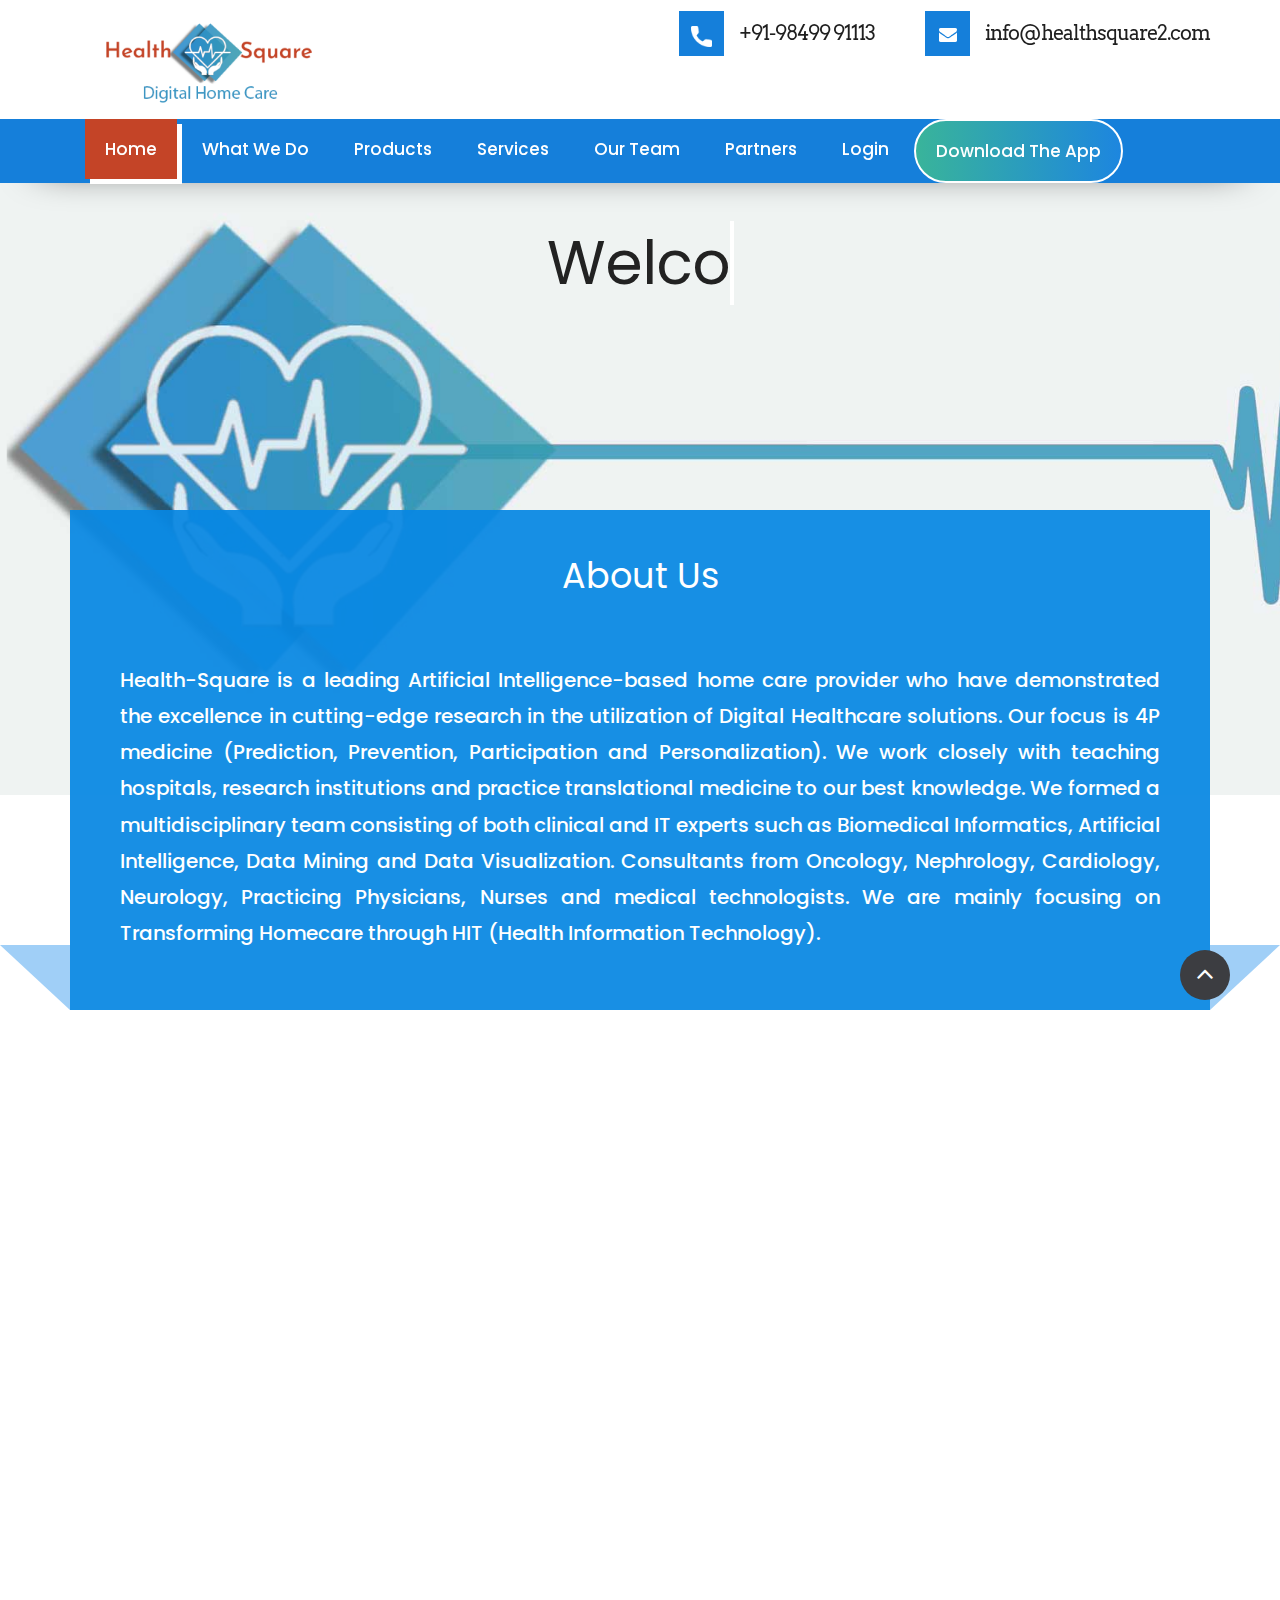
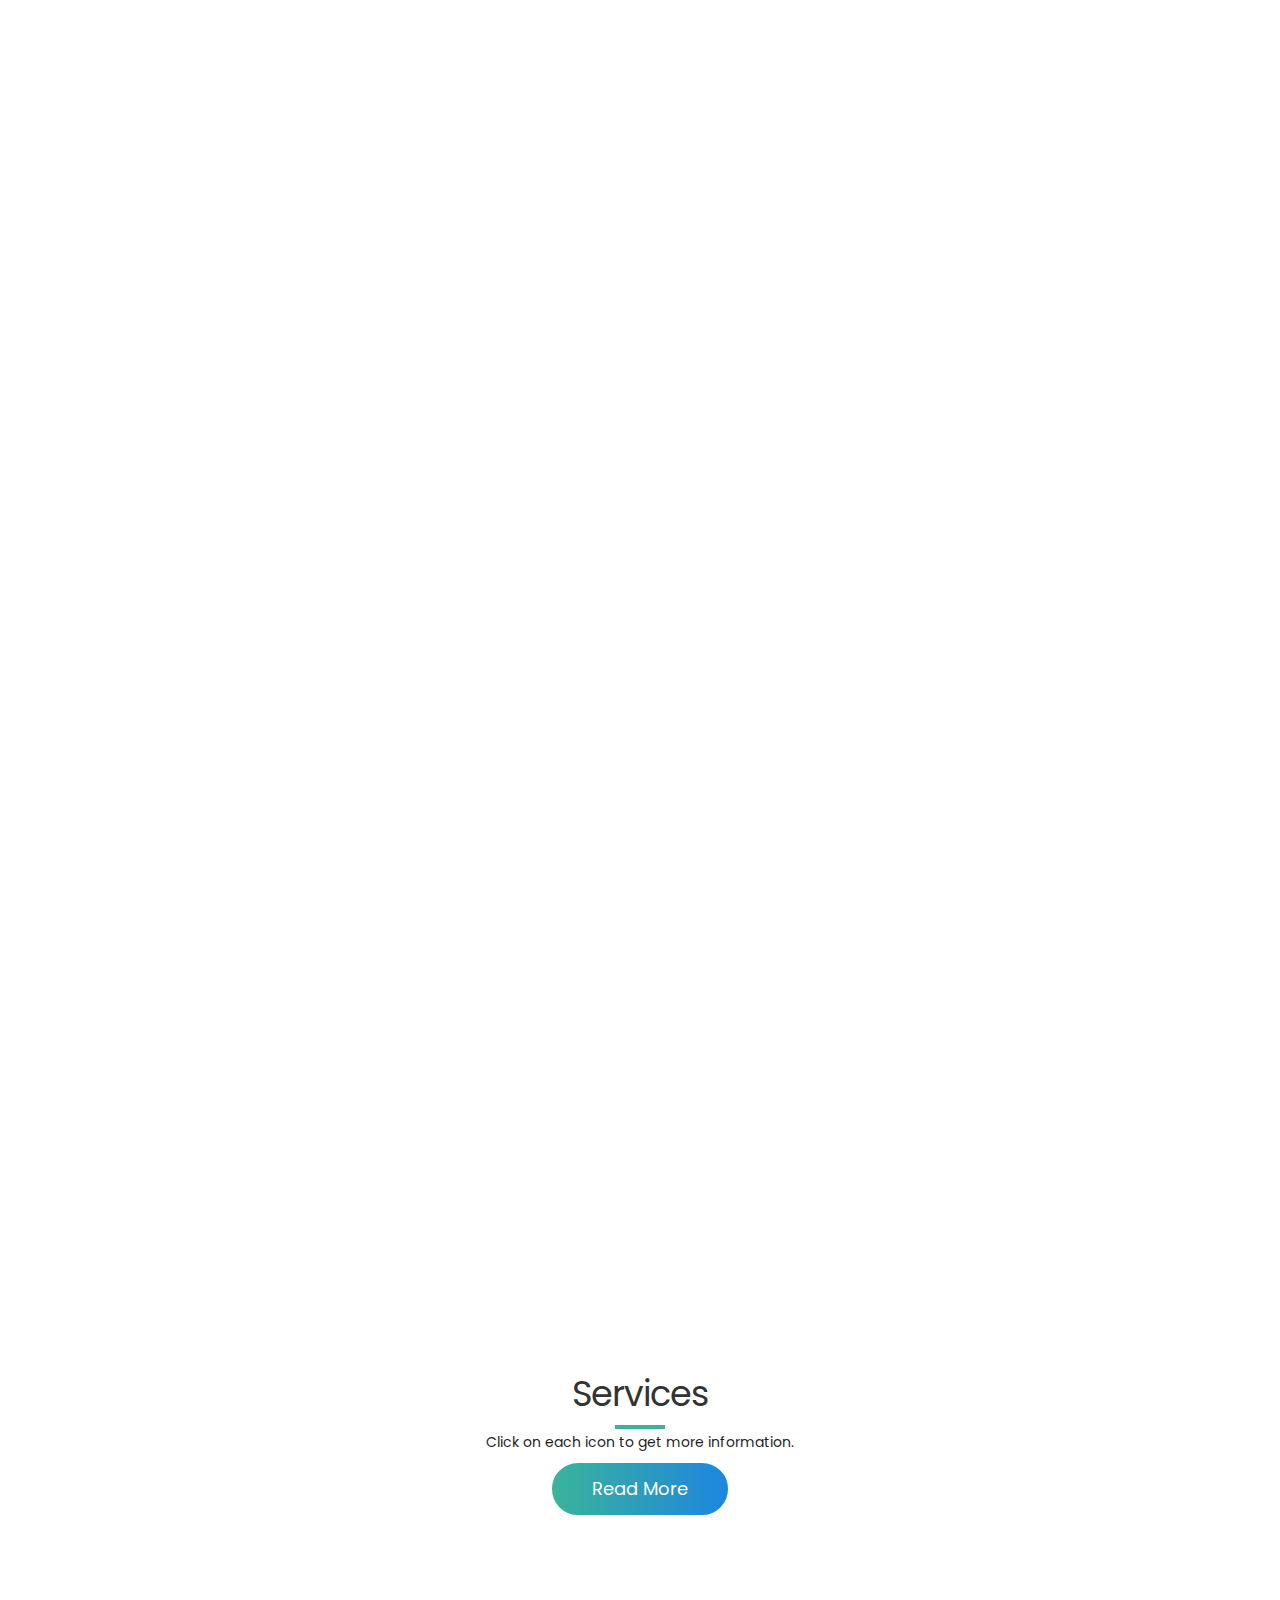
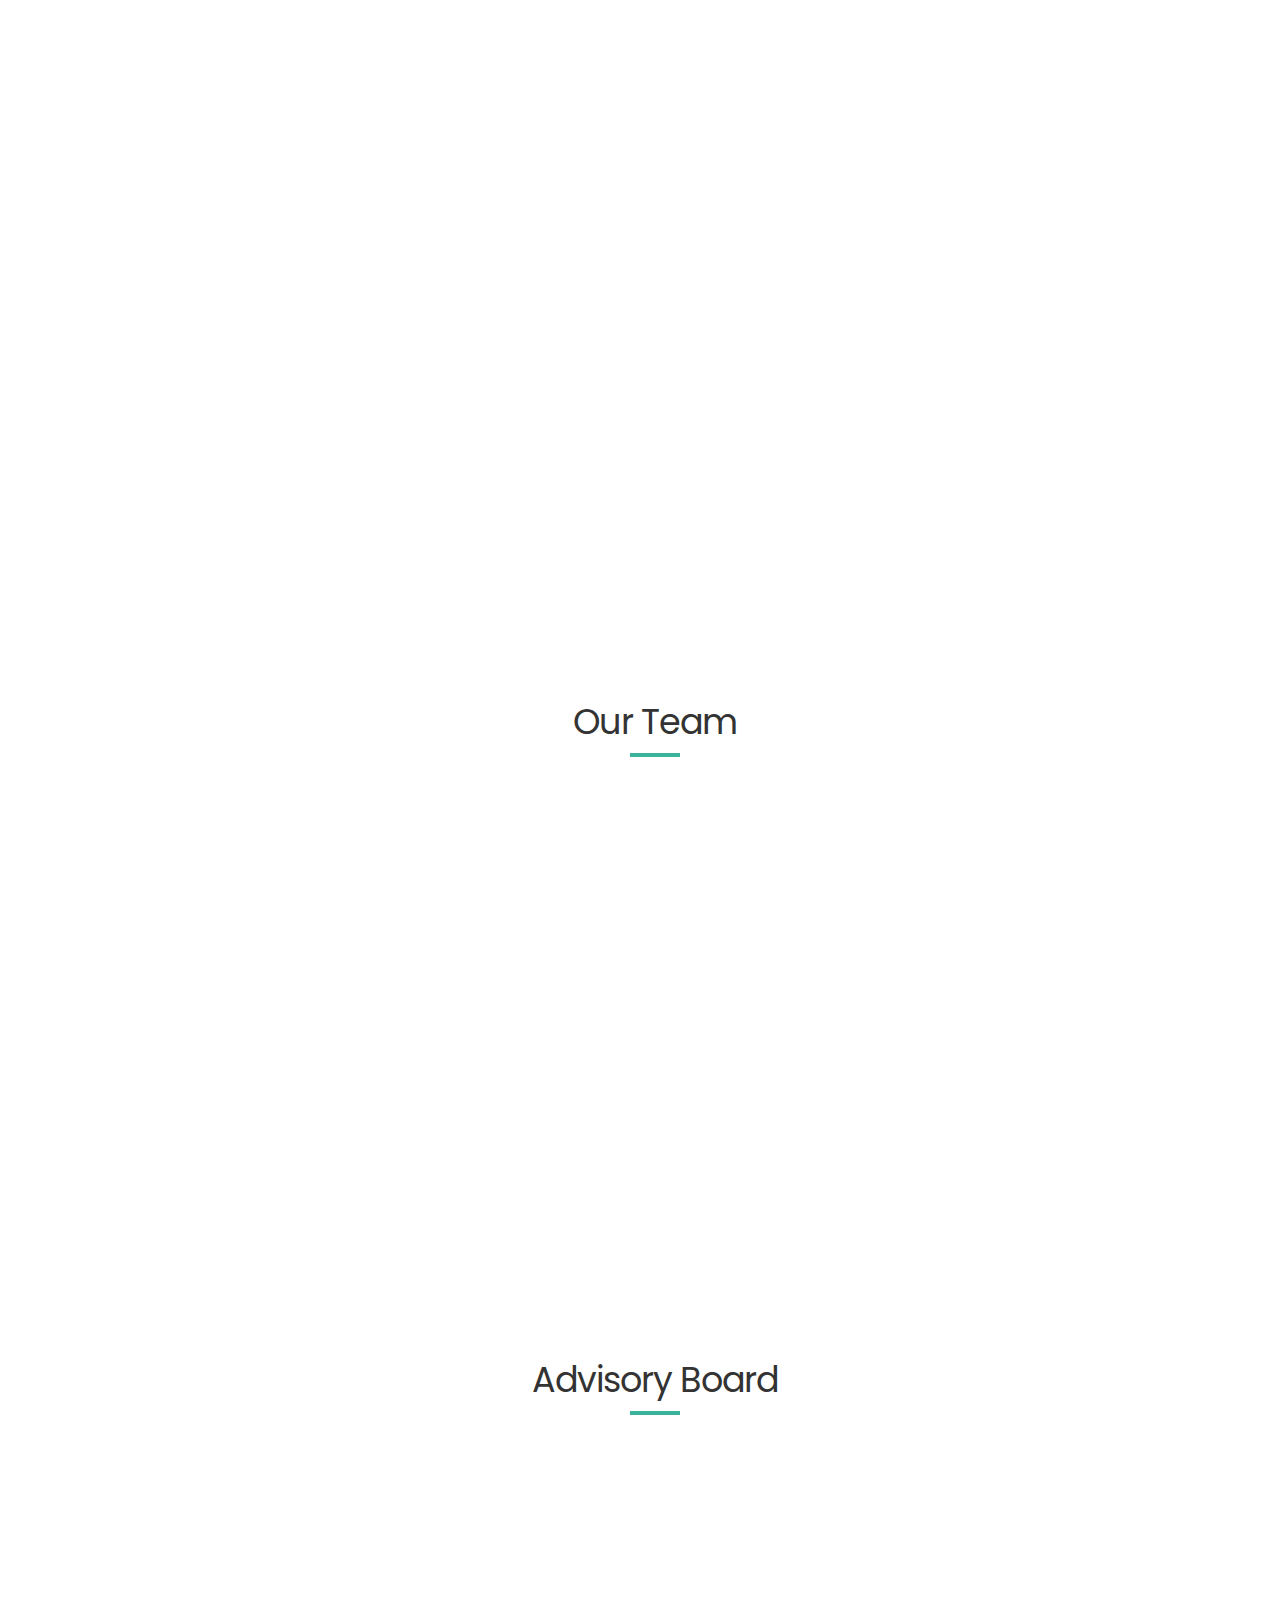
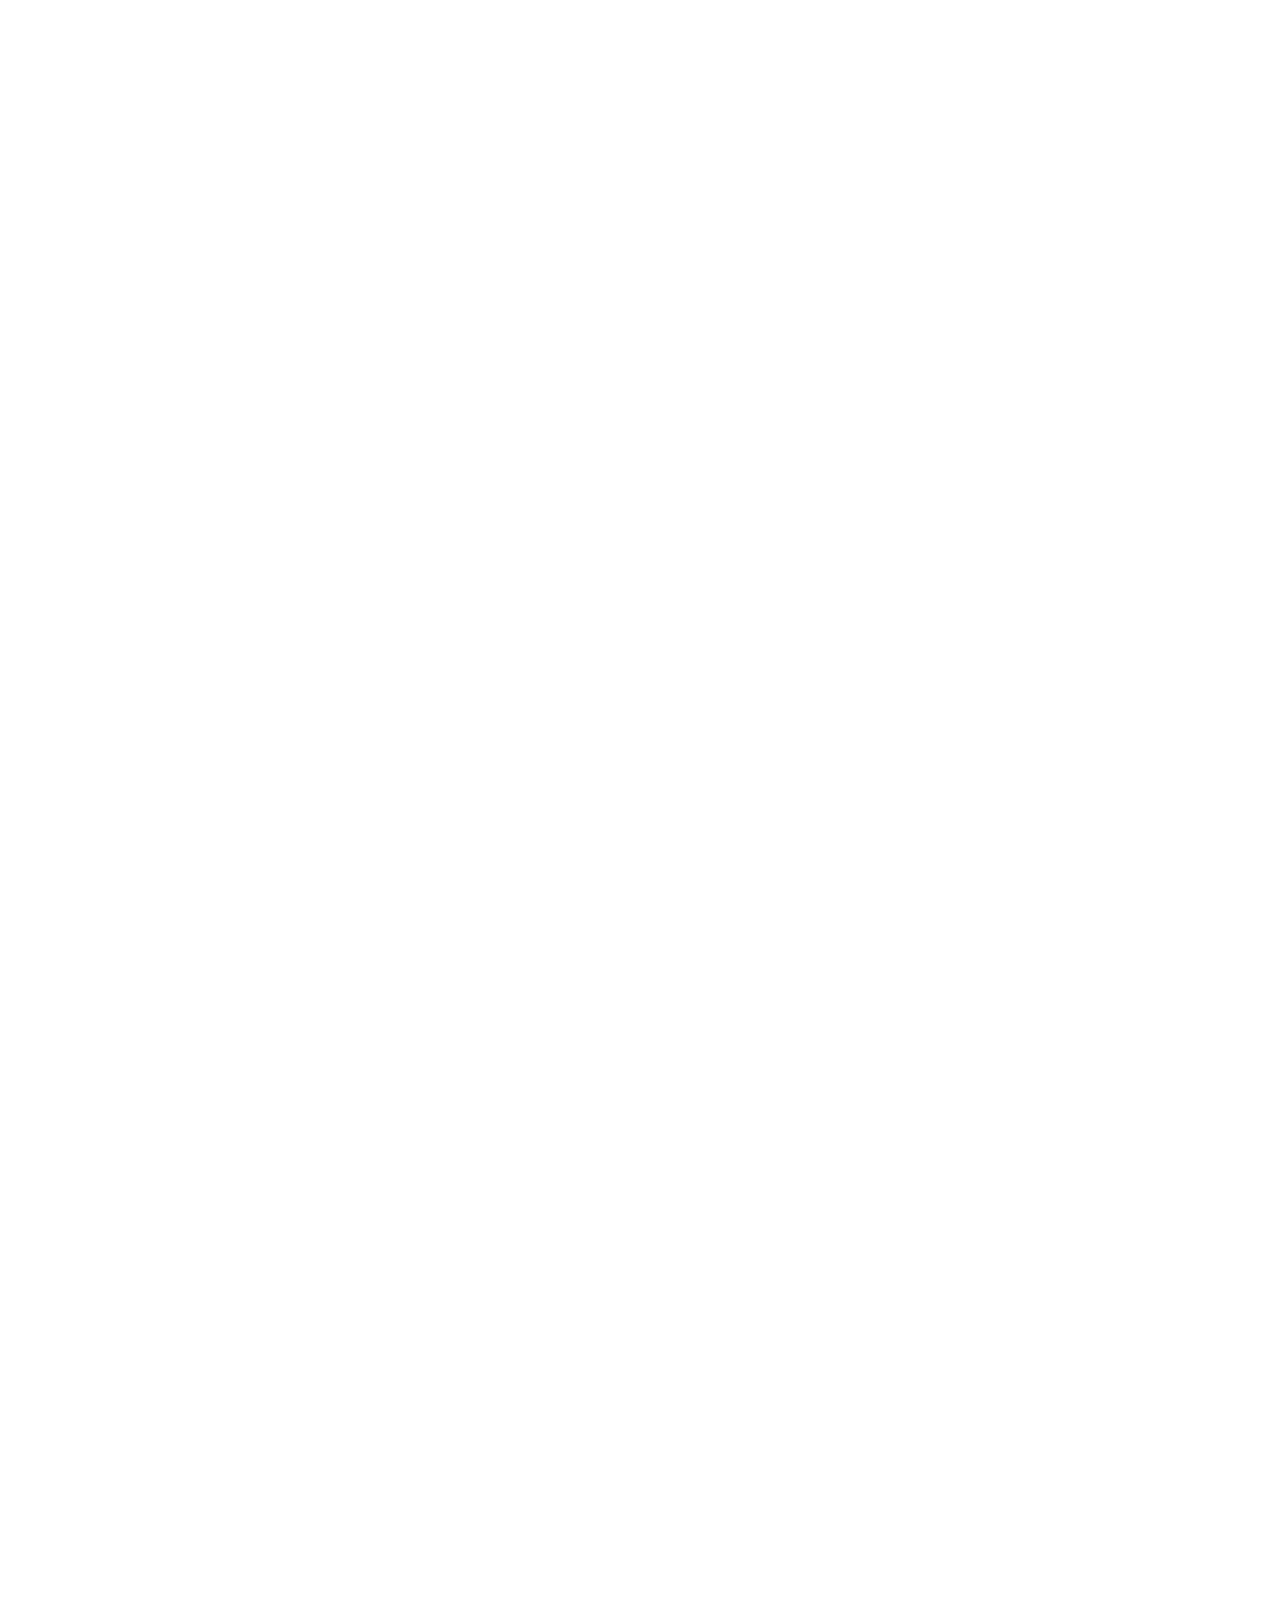
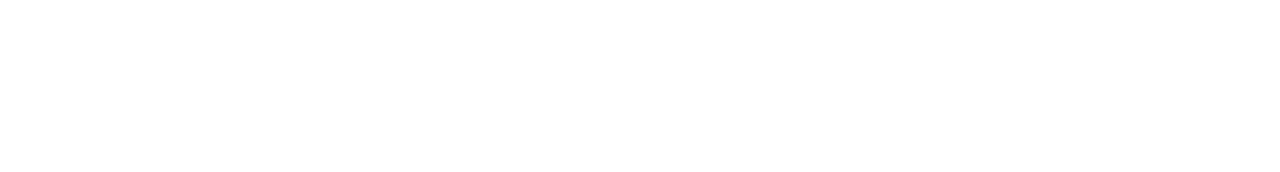
==== index.html @ 2ed3804b "Advisory Board added" ====
<!DOCTYPE html>
<html lang="en">
<!-- Basic -->
<meta charset="utf-8">
<meta http-equiv="X-UA-Compatible" content="IE=edge">
<!-- Mobile Metas -->
<meta name="viewport" content="width=device-width, initial-scale=1">
<meta name="viewport" content="initial-scale=1, maximum-scale=1">
<!-- Site Metas -->
<title>Health-Square</title>
<meta name="keywords" content="">
<meta name="description" content="">
<meta name="author" content="">
<!-- Site Icons -->
<link rel="shortcut icon" href="images/fevicon.ico.png" type="image/x-icon" />
<link rel="apple-touch-icon" href="images/apple-touch-icon.png">
<!-- Bootstrap CSS -->
<link rel="stylesheet" href="css/bootstrap.min.css">
<!-- Site CSS -->
<link rel="stylesheet" href="style.css">
<!-- Colors CSS -->
<link rel="stylesheet" href="css/colors.css">
<!-- ALL VERSION CSS -->
<link rel="stylesheet" href="css/versions.css">
<!-- Responsive CSS -->
<link rel="stylesheet" href="css/responsive.css">
<!-- Custom CSS -->
<link rel="stylesheet" href="css/custom.css">
<!-- Modernizer for Portfolio -->
<script src="https://ajax.googleapis.com/ajax/libs/jquery/3.5.1/jquery.min.js"></script>
<script src="js/modernizer.js"></script>
<!-- [if lt IE 9] -->
<style>
    .service-widget h2 {
        cursor: pointer;
    }

    .modal-body h4 {
        text-align: left;
        font-size: 20px;
        font-weight: 600;
    }

    .modal-body p {
        text-align: justify;
        font-size: 13px;
        color: #000;
        font-weight: 400
    }

</style>
</head>

<body class="clinic_version">
    <!-- LOADER -->

    <div id="preloader">
        <img class="preloader" src="images/loaders/heart-loading2.gif" alt="">
    </div>
    <!-- END LOADER -->
    <header>
        <div class="header-top wow fadeIn">
            <div class="container">
                <!-- <a class="navbar-brand-2" href="index.html"><img src="images/logo.png" alt="image"></a>-->
                <a class="navbar-brand" href="index.html"><img src="images/logo.png" alt="image"></a>
                <div class="right-header">
                    <div class="header-info">
                        <div class="info-inner">
                            <span class="icontop"><img src="images/phone-icon.png" alt="#"></span>
                            <span class="iconcont"><a href="tel:800 123 456">+91-98499 91113</a></span>
                        </div>
                        <div class="info-inner">
                            <span class="icontop"><i class="fa fa-envelope" aria-hidden="true"></i></span>
                            <span class="iconcont"><a data-scroll href="mailto:info@yoursite.com">info@healthsquare2.com</a></span>
                        </div>
                    </div>
                </div>
            </div>
        </div>
        <div class="header-bottom wow fadeIn">
            <div class="container">
                <nav class="main-menu">
                    <div class="navbar-header">
                        <button type="button" class="navbar-toggle collapsed" data-toggle="collapse" data-target="#navbar" aria-expanded="false" aria-controls="navbar"><i class="fa fa-bars" aria-hidden="true"></i></button>
                    </div>

                    <div id="navbar" class="navbar-collapse collapse">
                        <ul class="nav navbar-nav">
                            <li><a class="active" href="index.html">Home</a></li>
                            <!--<li><a data-scroll href="#about">Who We Are</a></li>-->
                            <li><a data-scroll href="#about">What We Do</a></li>
                            <li><a data-scroll href="#testimonials">Products</a></li>
                            <li><a data-scroll href="#service">Services</a></li>
                            <li><a data-scroll href="#doctors">Our Team</a></li>
                            <li><a data-scroll href="#getintouch">Partners</a></li>
                            <li><a data-scroll href="login.html">Login</a></li>
                            <li><a href="https://play.google.com/store/apps/details?id=com.cloud_care.health_square" data-scroll class="btn btn-light btn-radius btn-brd grd1 effect-1">Download The App</a></li>
                        </ul>
                    </div>
                </nav>
            </div>
        </div>
    </header>
    <div id="home" class="parallax first-section wow fadeIn" data-stellar-background-ratio="0.4" style="background-image:url('images/slider.jpg');">
        <div class="container">
            <div class="row">
                <div class="col-md-12 col-sm-12">
                    <div class="text-contant">
                        <h2>
                            <!--<span class="center"><span class="icon"><img src="images/icon-logo.png" alt="#" /></span></span>-->
                            <a class="typewrite" data-period="2000" data-type='[ "Welcome to Health-Square!", "The Maestros of Digital Home Care Solutions!", "Our Motto: Live Life, Not Just Survive!","Add Quality to Your Life!" ]'>
                                <span class="wrap"></span>
                            </a>
                        </h2>
                    </div>
                </div>
            </div>
            <!-- end row -->
        </div>
        <!-- end container -->
    </div>
    <!-- end section -->
    <div id="time-table" class="time-table-section">

        <div class="container">
            <div class="col-lg-4 col-md-4 col-sm-8 col-xs-12">
                <div class="row">
                    <div class="service-time middle" style="background:#0787e2ee;">
                        <!--<span class="info-icon"><i class="fa fa-clock-o" aria-hidden="true"></i></span> -->
                        <div class="heading">
                            <h3>About Us</h3>
                        </div>
                        <p style="font-size:20px; text-align:justify;">
                            Health-Square is a leading Artificial Intelligence-based home care provider who have demonstrated the excellence in cutting-edge research in the utilization of Digital Healthcare solutions. Our focus is 4P medicine (Prediction, Prevention, Participation and Personalization). We work closely with teaching hospitals, research institutions and practice translational medicine to our best knowledge. We formed a multidisciplinary team consisting of both clinical and IT experts such as Biomedical Informatics, Artificial Intelligence, Data Mining and Data Visualization. Consultants from Oncology, Nephrology, Cardiology, Neurology, Practicing Physicians, Nurses and medical technologists. We are mainly focusing on Transforming Homecare through HIT (Health Information Technology).
                        </p>
                    </div>
                </div>
            </div>
            <!--
            <div class="col-lg-4 col-md-4 col-sm-12 col-xs-12">
               <div class="row">
                  <div class="service-time three" style="background:#0060b1;">
                     <span class="info-icon"><i class="fa fa-hospital-o" aria-hidden="true"></i></span>
                     <h3>Clinic Timetable</h3>
                     <p style="text-align:justify;">Dignissimos ducimus qui blanditii sentium volta tum deleniti atque cori as quos dolores et quas mole.</p>
                  </div>
               </div>
            </div>
         </div>
      </div>
      -->
            <div id="about" class="section wow fadeIn">
                <div class="container">
                    <div class="heading">
                        <!--<span class="icon-logo"><img src="images/icon-logo.png" alt="#"></span>-->
                        <h2>What We Do</h2>
                    </div>
                    <!-- end title -->
                    <div class="row">
                        <div class="col-md-6   ">
                            <div class="message-box">
                                <!--<h4>What We Do</h4>-->
                                <p class="lead" style="text-justify: inter-word;">
                                    Our Objective: We aim to provide digital Healthcare solutions for long term care management and patient engagement, during and after treatment of chronic diseases.
                                </p>
                                <p style="text-align:justify; color: rgb(47, 47, 47);"> We as an organization, Health-Square focuses on empowering patients through digital transformation. We help patients to develop self-awareness, self-care and promote the understanding that patients can be equal partners in their healthcare decisions. In a way, patient empowerment is at the heart of health services so that they are able to derive the maximum benefits from healthcare providers. We mainly want to promote participatory health care.</p>
                                <!-- <a href="#price" data-scroll class="btn btn-light btn-radius btn-brd grd1 effect-1">Read More</a> -->
                            </div>
                            <!-- end messagebox -->
                        </div>
                        <!-- end col -->

                        <div class="col-md-6">
                            <div class="post-media wow fadeIn">
                                <img src="images/about_03.png" alt="" class="img-responsive">
                            </div>
                        </div>

                        <!-- end col -->
                    </div>
                    <!-- end row -->
                    <hr class="hr1">
                    <div class="heading">
                        <h5>Click on each picture to get more information.</h5>
                    </div>
                    <div class="row">
                        <div class="col-md-3 col-sm-6 col-xs-12" data-toggle="modal" data-target="#modalIOT">
                            <div class="service-widget">
                                <div class="post-media wow fadeIn">
                                    <img src="images/clinic_01.jpg" alt="" class="img-responsive">
                                </div>
                                <h2>Health IOT</h2>
                                <h2></h2>
                                <!-- <h3>The Internet of Things is a concept in which more devices (sensors/things) will be communicating across the Internet than human users. Explore technologies that collect both clinical and lifestyle data to track compliance with care plans, assess the role of wearable technology in improving outcomes for chronic and acute conditions for patients. -->
                                <!-- </h3> -->
                            </div>
                            <!-- end service -->
                        </div>
                        <div class="col-md-3 col-sm-6 col-xs-12" data-toggle="modal" data-target="#modalTelemed">
                            <div class="service-widget">
                                <div class="post-media wow fadeIn">
                                    <img src="images/clinic_02.jpg" alt="" class="img-responsive">
                                </div>
                                <h2>TeleMedicine & mHealth</h2>
                                <!-- <h3>The mHealth + Telehealth technologies brings together hospitals, policy makers, and innovators to discuss the future of connected health. It bridge the gap between rural health seekers with urban health providers.</h3> -->
                            </div>
                            <!-- end service -->
                        </div>
                        <div class="col-md-3 col-sm-6 col-xs-12" data-toggle="modal" data-target="#modalBigData">
                            <div class="service-widget">
                                <div class="post-media wow fadeIn">
                                    <img src="images/clinic_03.jpg" alt="" class="img-responsive">
                                </div>
                                <h2>Big Data Analysis</h2>
                                <h3></h3>
                            </div>
                            <!-- end service -->
                        </div>

                        <div class="col-md-3 col-sm-6 col-xs-12" data-toggle="modal" data-target="#modalDataVis">
                            <div class="service-widget">
                                <div class="post-media wow fadeIn">
                                    <img src="images/clinic_01.jpg" alt="" class="img-responsive">
                                </div>
                                <h2>Data Visualization</h2>
                                <h2></h2>
                                <!-- <h3>Data Visualization is the presentation of data in a pictorial or graphical format. Converting millions of data points into one graph or map for easy understanding. The potential healthcare benefits are immense, and data governance best practices can be used to help ensure a safer and quality care.</h3> -->
                            </div>
                        </div>

                    </div>
                    <!-- end row -->
                </div>
                <!-- end container -->
            </div>
            <div id="testimonials" class="section wb wow fadeIn">
                <div class="container">
                    <div class="heading">
                        <h2>Products</h2>
                        <h5>Click on each product to get more information.</h5>
                    </div>
                    <!-- end title -->
                    <!--<div class="row">-->
                    <div class="col-md-6 col-sm-20 wow fadeIn" data-wow-duration="1s" data-wow-delay="0.2s">
                        <div class="testimonial clearfix">
                            <div class="testi-meta" style="margin-left:25%; padding-bottom: 15px;" data-toggle="modal" data-target="#modalCloudCare">
                                <img src="images/testi_01.png" alt="" class="img-responsive alignleft">
                                <h4>Cloud Care<small>Mobile Application</small></h4>
                            </div>
                            <div class="desc">
                                <h3><i class="fa fa-quote-left"></i>A healthcare app which provides digital solutions for long term care and health enhancement,
                                    during and after treatment for cancer patients.</h3>
                            </div>
                            <!-- end testi-meta -->
                        </div>
                        <!-- end testimonial -->
                    </div>
                    <!-- end col -->

                    <div class="col-md-6 col-sm-12 wow fadeIn" data-wow-duration="1s" data-wow-delay="0.4s">
                        <div class="testimonial clearfix">
                            <div class="testi-meta" style="margin-left:25%; padding-bottom: 15px;" data-toggle="modal" data-target="#modalMedication">
                                <img src="images/testi_02.png" alt="" class="img-responsive alignleft">
                                <h4>Medication</h4> <small>-</small></h4>
                            </div>
                            <div class="desc">
                                <h3><i class="fa fa-quote-left"></i>Coming Soon..<br><br><br><br></h3>
                            </div>

                        </div>
                    </div>

                    <!--
            </div>
            -->

                    <hr class="invis">
                    <div class="row">
                        <div class="col-md-6 col-sm-12 wow fadeIn" data-wow-duration="1s" data-wow-delay="0.6s">
                            <div class="testimonial clearfix">
                                <div class="testi-meta" style="margin-left:25%; padding-bottom: 15px;" data-toggle="modal" data-target="#modalLaboratory">
                                    <img src="images/testi_03.png" alt="" class="img-responsive alignleft">
                                    <h4>Laboratory<small>-</small></h4>
                                </div>
                                <div class="desc">
                                    <h3><i class="fa fa-quote-left"></i>Coming Soon..<br><br><br><br></h3>
                                    <!-- <p class="lead">Lorem Ipsum is simply dummy text of the printing.</p> -->
                                </div>
                            </div>
                        </div>
                    </div>
                </div>
                <!-- end container -->
            </div>


            <div id="service" class="heading">
                <h2>Services</h2>
                <h5>Click on each icon to get more information.</h5>
                <div style="margin:auto;">
                    <a href="#price" data-scroll class="btn btn-light btn-radius btn-brd grd1 effect-1" style="margin:0 auto;" data-toggle="modal" data-target="#modalServiceText">Read More</a>
                </div>
            </div>

            <div class="services wow fadeIn">

                <div class="container">
                    <div class="row">
                        <div class="col-lg-12 col-md-12 col-sm-6 col-xs-12">
                            <div class="inner-services">
                                <div class="col-lg-6 col-md-6 col-sm-6 col-xs-12" data-toggle="modal" data-target="#modalWearableDevice">
                                    <div class="serv">
                                        <span class="icon-service"><img src="images/service-icon1.png" alt="#" /></span>
                                        <h4>Wearable Device / Mobile App</h4>
                                        <p><br></p>
                                    </div>
                                </div>
                                <div class="col-lg-6 col-md-6 col-sm-6 col-xs-12" data-toggle="modal" data-target="#modalPersonalizedCare">
                                    <div class="serv">
                                        <span class="icon-service"><img src="images/service-icon2.png" alt="#" /></span>
                                        <h4>Personalized Care</h4>
                                        <p><br></p>
                                    </div>
                                </div>
                                <div class="col-lg-6 col-md-6 col-sm-6 col-xs-12" data-toggle="modal" data-target="#modalHealthRec">
                                    <div class="serv">
                                        <span class="icon-service"><img src="images/service-icon3.png" alt="#" /></span>
                                        <h4>Tailored Health Recommendations</h4>
                                        <p><br></p>
                                    </div>
                                </div>
                                <div class="col-lg-6 col-md-6 col-sm-6 col-xs-12" data-toggle="modal" data-target="#modalExpertTeam">
                                    <div class="serv">
                                        <span class="icon-service"><img src="images/service-icon4.png" alt="#" /></span>
                                        <h4>Multi-Disciplinary Team of Experts</h4>
                                        <p><br></p>
                                    </div>
                                </div>
                                <div class="col-lg-5 col-md-5 col-sm-5 col-xs-1">
                                    <p></p>
                                </div>
                                <div style="margin:auto;">
                                    <a href="#price" data-scroll class="btn btn-light btn-radius btn-brd grd1 effect-1" style="margin:0 auto;" data-toggle="modal" data-target="#modalPic">Read More</a>
                                </div>
                            </div>
                        </div>
                    </div>
                </div>
            </div>
            <!-- end section -->
            <div id="doctors" class="parallax section db" data-stellar-background-ratio="0.4" style="background:#fff;" data-scroll-id="doctors" tabindex="-1">
                <div class="container">
                    <div class="heading">
                        <h2>Our Team</h2>
                    </div>
                    <div class="row dev-list text-center">
                        <div class="col-lg-4 col-md-4 col-sm-12 col-xs-12 wow fadeIn" data-wow-duration="1s" data-wow-delay="0.2s" style="visibility: visible; animation-duration: 1s; animation-delay: 0.2s; animation-name: fadeIn;">
                            <div class="widget clearfix">
                                <!-- <img src="images/doctor_01.jpg" alt="" style="width:330px; height:330px;" class="img-responsive img-rounded"> -->
                                <a href="dr-shabbir" target="_blank">
                                    <img src="images/doctor_01.jpg" alt="" style="width:330px; height:330px;" class="img-responsive img-rounded">
                                    <div class="widget-title">
                                        <h3>Prof. Dr. Shabbir Syed-Abdul</h3>
                                        <small>MD, MSc, PhD.</small><br>
                                        <small>Co - Founder and Director</small>
                                    </div>
                                </a>
                                <div class="footer-social">
                                    <a href="https://www.facebook.com/DrShabbir786" class="btn grd1"><i class="fa fa-facebook"></i></a>
                                    <a href="https://www.linkedin.com/in/shabbir-syed-abdul-1533818/" class="btn grd1"><i class="fa fa-linkedin"></i></a>
                                </div>
                            </div>
                            <!--widget -->
                        </div><!-- end col -->

                        <div class="col-lg-4 col-md-4 col-sm-12 col-xs-12 wow fadeIn" data-wow-duration="1s" data-wow-delay="0.4s" style="visibility: visible; animation-duration: 1s; animation-delay: 0.4s; animation-name: fadeIn;">
                            <div class="widget clearfix">
                                <!-- <img src="images/doctor_02.jpg" style="width:330px; height:330px;" alt="" class="img-responsive img-rounded"> -->
                                <img src="images/doctor_02.jpg" style="width:330px; height:330px;" alt="" class="img-responsive img-rounded">
                                <div class="widget-title">
                                    <h3>Prashanthi Vinjamuri</h3>
                                    <small>Co-Founder and Managing Director</small>
                                </div>
                                <div class="footer-social">
                                    <a href="https://www.facebook.com/prashanthi.vinjamuri" class="btn grd1"><i class="fa fa-facebook"></i></a>
                                    <a href="https://www.linkedin.com/in/prashanthi-vinjamuri-48613b148" class="btn grd1"><i class="fa fa-linkedin"></i></a>
                                </div>
                            </div>
                            <!--widget -->
                        </div><!-- end col -->

                        <div class="col-lg-4 col-md-4 col-sm-12 col-xs-12 wow fadeIn" style="display: none;">
                            <div class="widget clearfix">
                                <img src="images/doctor_03.jpg" style="width:330px; height:330px;" alt="" class="img-responsive img-rounded">
                                <div class="widget-title">
                                    <h3>Dr. Venugopal</h3>
                                    <small>Co-Founder</small>
                                </div>
                                <div class="footer-social">
                                    <a href="#" class="btn grd1"><i class="fa fa-facebook"></i></a>
                                    <a href="#" class="btn grd1"><i class="fa fa-linkedin"></i></a>
                                </div>
                            </div>
                            <!--widget -->
                        </div><!-- end col -->

                    </div><!-- end row -->
                    <div class="heading" style="margin-top: 40px;">
                        <h2>Advisory Board</h2>
                    </div>
                    <div class="row dev-list text-center">
                        <div class="col-lg-4 col-md-4 col-sm-12 col-xs-12 wow fadeIn" data-wow-duration="1s" data-wow-delay="0.2s" style="visibility: visible; animation-duration: 1s; animation-delay: 0.2s; animation-name: fadeIn;">
                            <div class="widget clearfix">

                                <a href="" data-toggle="modal" data-target="#shaktiSagar">
                                    <img src="images/team/1.jpeg" alt="" style="width:330px; height:330px;" class="img-responsive img-rounded">
                                    <div class="widget-title">
                                        <h3>Mr.Shakti Sagar</h3>
                                        <small>Strategic Advisor</small>
                                    </div>
                                </a>
                                <div id="shaktiSagar" class="modal fade" role="dialog">
                                    <div class="modal-dialog" style="width: 90%">

                                        <!-- Modal content-->
                                        <div class="modal-content">
                                           
                                            <div class="modal-body">
                                              
                                                <h4>Professional Background:</h4>
                                                <p>
                                                    Shakti Sagar has forty years of cross-functional experience in the Office Automation & IT/ITES industry. He has all through his professional journey worked with start-up organizations in India namely Microcomp (erstwhile parent company of HCL) – Omron (1976), Microsense Computers (1980), Intergraph India (1987), D.E. Shaw India (1996) & ADP (1999). <br>
                                                    He has played a vital role in the success of these start-ups with his experience & immense knowledge of the industry. He is one of the founding leaders of the Hyderabad IT industry. He has been recognized as a visionary thought leader & a Professional Entrepreneur. He is normally referred as a revolutionary for his ground-breaking approach to leadership & strategy. <br>
                                                    Today he is a strategic advisor to unique start-ups.
                                                </p>
                                                <h4>Recognitions:</h4>
                                                <p>
                                                   <i class="fa fa-arrow-right" aria-hidden="true"></i>  Featured as one of the seven outstanding people in Andhra Pradesh by India Express’s almanac for 2004-05 <br>
                                                    <i class="fa fa-arrow-right" aria-hidden="true"></i> “Contribution for Service to the Industry” award conferred by HYSEA (Hyderabad Software Exporters Association) in 2006.<br>
                                                    <i class="fa fa-arrow-right" aria-hidden="true"></i> “IT Professional Of the Year 2009” award conferred by Hyderabad Management Association<br>
                                                    <i class="fa fa-arrow-right" aria-hidden="true"></i> “CEO with HR Orientation” award at the 3rd Asia’s Best Employer Brand Awards in 2012<br>
                                                    <i class="fa fa-arrow-right" aria-hidden="true"></i> The 'Game Changer' CEO of the Year 2013” by the Society for Human Resource Management (SHRM) India<br>
                                                    <i class="fa fa-arrow-right" aria-hidden="true"></i> “The Super Boss of the Year Award” – at Corporate Excellence Awards 2014 by World HRD Congress<br>
                                                    <i class="fa fa-arrow-right" aria-hidden="true"></i> Recognized by the American Chamber of Commerce, Hyderabad chapter for outstanding services to the Indian IT industry & exceptional contributions to the creation of a leadership-centered culture.
                                                </p>
                                                <h4>Industry Forums</h4>
                                                <p>
                                                    <i class="fa fa-arrow-right" aria-hidden="true"></i> Plays a very active role in industry forums. He has been:<br>
                                                    <i class="fa fa-arrow-right" aria-hidden="true"></i>	Past First National Chair of NASSCOM GIC (Global In-house Centers) Council<br> 
                                                    <i class="fa fa-arrow-right" aria-hidden="true"></i>	Past Chairman of United Way of Hyderabad<br>
                                                    <i class="fa fa-arrow-right" aria-hidden="true"></i>	Past Chairman of Confederation of Indian Industry (CII), unified Andhra Pradesh <br>
                                                    <i class="fa fa-arrow-right" aria-hidden="true"></i>	Past President of the Hyderabad Software Exporter’s Association (HYSEA)<br>
                                                    <i class="fa fa-arrow-right" aria-hidden="true"></i>	Past President of the Hyderabad Chapter of the American Chamber Of Commerce (AMCHAM)<br>
                                                    <i class="fa fa-arrow-right" aria-hidden="true"></i>	Member of the Advisory Board of WWF Telangana & AP STATE
                                                </p>
                                            </div>
                                            <div class="modal-footer">
                                                <button type="button" class="btn btn-default" data-dismiss="modal">Close</button>
                                            </div>
                                        </div>

                                    </div>
                                </div>

                                <div class="footer-social">
                                    <a href="" class="btn grd1"><i class="fa fa-facebook"></i></a>
                                    <a href="" class="btn grd1"><i class="fa fa-linkedin"></i></a>
                                </div>
                            </div>
                            <!--widget -->
                        </div>

                        <div class="col-lg-4 col-md-4 col-sm-12 col-xs-12 wow fadeIn" data-wow-duration="1s" data-wow-delay="0.2s" style="visibility: visible; animation-duration: 1s; animation-delay: 0.2s; animation-name: fadeIn;">
                            <div class="widget clearfix">

                                <a href="" data-toggle="modal" data-target="#kishoreReddy">
                                    <img src="images/team/2.jpeg" alt="" style="width:330px; height:330px;" class="img-responsive img-rounded">
                                    <div class="widget-title">
                                        <h3>Dr.Kishore Reddy</h3>
                                        <small>Medical Advisor -Oncology</small>
                                    </div>
                                </a>
                                <div id="kishoreReddy" class="modal fade" role="dialog">
                                    <div class="modal-dialog">

                                        <!-- Modal content-->
                                        <div class="modal-content">
                                           
                                            <div class="modal-body">
                                              
                                                <h4>Professional Background:</h4>
                                                <p>
                                                    Dr.Kishore B Reddy is one of the best bone tumor surgeons in Hyderabad, extensively experienced and skilled in his field. Currently, Dr Kishore B Reddy is working as a Head of Unit of Orthopedics, as a Musculoskeletal tumor specialist & pelvic reconstructive surgeon, American Oncology Institute, Hyderabad. <br>

                                                    Dr. Kishore B Reddy is also a bone & soft tissue sarcoma specialist, and has performed tumor limb salvage surgeries in upper limb, lower limb and spine, both in primary as well as secondary bone tumors.<br>

                                                    Dr. Kishore B Reddy has performed numerous surgeries during the past years, naming a few are pelvic acetabular tumor surgeries or pelvic curettage, which is one of the most demanding & imposing surgeries in orthopedic oncology to perform, disc replacement surgeries and deformity corrections in spine. He has also performed first rotation plasty for tumors, first wide excision with ECRT reconstruction of femur for a tumor in Andhra Pradesh and Telangana.<br>

                                                    Pelvic tumor reconstruction is one of his special interests.<br>

                                                    Moreover, he holds around 5 publications in prestigious national & international level journals. Also, he has been an active part and presented papers in various conferences. He has many achievements on his name, the first total femur replacement for bone cancer in Andhra Pradesh and Telangana was done by him.
                                                </p>
                                               
                                            </div>
                                            <div class="modal-footer">
                                                <button type="button" class="btn btn-default" data-dismiss="modal">Close</button>
                                            </div>
                                        </div>

                                    </div>
                                </div>

                                <div class="footer-social">
                                    <a href="" class="btn grd1"><i class="fa fa-facebook"></i></a>
                                    <a href="" class="btn grd1"><i class="fa fa-linkedin"></i></a>
                                </div>
                            </div>
                            <!--widget -->
                        </div>
                        
                         <div class="col-lg-4 col-md-4 col-sm-12 col-xs-12 wow fadeIn" data-wow-duration="1s" data-wow-delay="0.2s" style="visibility: visible; animation-duration: 1s; animation-delay: 0.2s; animation-name: fadeIn;">
                            <div class="widget clearfix">

                                <a href="" data-toggle="modal" data-target="#Venugopal">
                                    <img src="images/team/3.jpeg" alt="" style="width:330px; height:330px;" class="img-responsive img-rounded">
                                    <div class="widget-title">
                                        <h3>Dr Venugopal Kulkarni </h3>
                                        <small>Co-Founder and Director.</small>
                                    </div>
                                </a>
                                <div id="Venugopal" class="modal fade" role="dialog">
                                    <div class="modal-dialog">

                                        <!-- Modal content-->
                                        <div class="modal-content">
                                           
                                            <div class="modal-body">
                                              
                                                <h4>Professional Background:</h4>
                                                <p>
                                                   MD Anaesthesia from Mysore Medical College, further specialized in Neuroanaesthesia from NIMHANS, Bangalore and Cardiac Anaesthesia from Amritha Institute of Medical Sciences, Ernakulam. He then went to United kingdom to obtain Fellowship of Royal College of Anaesthesia (FRCA). He returned to Hyderabad in 2008 and has worked as Cardiac Anaesthetist at Care Hospitals, Banjara Hills. <br>
He then floated Credence Health Services in 2014 with an aim of providing quality anaesthesia services as well as good working atmosphere at various hospitals.  Currently he is heading the Anesthesia and Critical Care  Department at Citizens Hospital, Nallagandla.
                                                </p>
                                                
                                            </div>
                                            <div class="modal-footer">
                                                <button type="button" class="btn btn-default" data-dismiss="modal">Close</button>
                                            </div>
                                        </div>

                                    </div>
                                </div>

                                <div class="footer-social">
                                    <a href="" class="btn grd1"><i class="fa fa-facebook"></i></a>
                                    <a href="" class="btn grd1"><i class="fa fa-linkedin"></i></a>
                                </div>
                            </div>
                            <!--widget -->
                        </div>
                        
                        <div class="col-lg-4 col-md-4 col-sm-12 col-xs-12 wow fadeIn" data-wow-duration="1s" data-wow-delay="0.2s" style="visibility: visible; animation-duration: 1s; animation-delay: 0.2s; animation-name: fadeIn;">
                            <div class="widget clearfix">

                                <a href="" data-toggle="modal" data-target="#SitaRam">
                                    <img src="images/team/4.jpeg" alt="" style="width:330px; height:330px;" class="img-responsive img-rounded">
                                    <div class="widget-title">
                                        <h3>Mr.Prayaga SitaRam</h3>
                                        <small>CFO Services.</small>
                                    </div>
                                </a>
                                <div id="SitaRam" class="modal fade" role="dialog">
                                    <div class="modal-dialog">

                                        <!-- Modal content-->
                                        <div class="modal-content">
                                           
                                            <div class="modal-body">
                                              
                                                <h4>Professional Background:</h4>
                                                <p>
                                                    Prayaga Sita Ram is the CEO of Finance Box Private Limited. He is working on artificial intelligence in the field of finance which is one of its kind in India. He is a Chartered Accountant by Profession who secured All India 32nd Rank in his CA Final Examination. He has achieved 5 merit awards for his performance in Chartered accountancy exams from the Hyderabad branch of SIRC. Prior to this he worked with Wipro as a Senior Executive of Central Pricing Team. He has experience in Statutory Audits, Limited Reviews of Listed Companies, Internal Financial Controls Review, Internal Audit, Concurrent Audit, Tax Audits, Transfer Pricing, Due Diligence and Investment Audit. He has experience in the analysis of detailed project report which is an implementation of Business idea in various sectors like packaging industry, precast product industry, handloom sector, Furniture Industry. He has experience in the following sectors like Insurance, Banking, Manufacturing and Service Sector. He has worked in the Internal Control Implementation of large corporate.
                                                </p>
                                                
                                            </div>
                                            <div class="modal-footer">
                                                <button type="button" class="btn btn-default" data-dismiss="modal">Close</button>
                                            </div>
                                        </div>

                                    </div>
                                </div>

                                <div class="footer-social">
                                    <a href="" class="btn grd1"><i class="fa fa-facebook"></i></a>
                                    <a href="" class="btn grd1"><i class="fa fa-linkedin"></i></a>
                                </div>
                            </div>
                            <!--widget -->
                        </div>
                    </div>
                </div><!-- end container -->
            </div>

            <div id="getintouch" class="section wb wow fadeIn" style="padding-bottom:0;">
                <div class="container">
                    <div class="heading">
                        <h2>Our Partners</h2>
                    </div>
                </div>
                <div class="contact-section">
                    <div class="container">
                        <div class="heading">
                            <h3>Coming Soon..</h3>
                        </div>
                    </div>
                </div>
            </div>
            <footer id="footer" class="footer-area wow fadeIn">
                <div class="container">
                    <div class="row">
                        <div class="col-md-4">
                            <div class="logo padding">
                                <a href=""><img src="images/logo.png" alt=""></a>
                                <p style="text-align:justify;  color:rgb(47, 47, 47);">Creating a patient empowerment and engagement ecosystem in healthcare industry with a motto of : “Living Life Not Just Surviving” </p>
                            </div>
                        </div>

                        <div class="col-md-4">
                            <div class="subcriber-info">
                            </div>
                        </div>

                        <div class="col-md-4">
                            <div class="footer-info padding">
                                <h3>CONTACT US</h3>
                                <p style="text-align:justify; color: rgb(47, 47, 47);"><i class="fa fa-map-marker" aria-hidden="true"></i> Hyderabad, India</p>
                                <p style="text-align:justify; color: rgb(47, 47, 47);"><i class="fa fa-paper-plane" aria-hidden="true"></i> info@healthsquare2.com</p>
                                <p style="text-align:justify; color: rgb(47, 47, 47);"><i class="fa fa-phone" aria-hidden="true"></i> (+91) 98499 91113</p>
                            </div>
                        </div>
                    </div>
                </div>
            </footer>
            <div class="copyright-area wow fadeIn" style="margin-left: 0px;">
                <div class="container">
                    <div class="row">
                        <div class="col-md-8">
                            <div class="footer-text">
                                <p style="text-align:justify;">© 2021 Health-Square</p>
                            </div>
                        </div>
                        <div class="col-md-4 col-sm-12 col-xs-12" style="max-width: 200px;">
                            <div class="social">
                                <ul class="social-links">
                                    <li><a href="#"><i class="fa fa-linkedin"></i></a></li>
                                    <li><a href="#"><i class="fa fa-facebook"></i></a></li>
                                </ul>
                            </div>
                        </div>
                    </div>
                </div>
            </div>
            <!-- end copyrights -->
            <div class="modal fade" id="modalIOT" tabindex="-1" role="dialog" aria-labelledby="exampleModalLabel" aria-hidden="true">
                <div class="modal-dialog modal-notify modal-info" role="document">
                    <!--Content-->
                    <div class="modal-content text-center">
                        <!--Header-->
                        <div class="modal-header d-flex justify-content-center" style="background-color:#157fda">
                            <p style="float: left; width: 100%; text-align: center; color: #fff; margin: -5px 0 15px 0; padding: 0; font-size: 35px; font-weight: 400; text-transform: none;">Health IOT</p>
                        </div>

                        <!--Body-->
                        <div class="modal-body">
                            <p style="text-align:justify;">The Internet of Things is a concept in which more devices (sensors/things) will be communicating
                                across the Internet than human users. Explore technologies that collect both clinical and
                                lifestyle data to track compliance with care plans, assess the role of wearable technology in
                                improving outcomes for chronic and acute conditions for patients.</p>
                        </div>
                    </div>
                    <!--/.Content-->
                </div>
            </div>
            <!--Modal: modalPush-->

            <div class="modal fade" id="modalTelemed" tabindex="-1" role="dialog" aria-labelledby="exampleModalLabel" aria-hidden="true">
                <div class="modal-dialog modal-notify modal-info" role="document">
                    <!--Content-->
                    <div class="modal-content text-center">
                        <!--Header-->
                        <div class="modal-header d-flex justify-content-center" style="background-color:#157fda">
                            <p style="float: left; width: 100%; text-align: center; color: #fff; margin: -5px 0 15px 0; padding: 0; font-size: 35px; font-weight: 400; text-transform: none;">TeleMedicine & mHealth</p>
                        </div>

                        <!--Body-->
                        <div class="modal-body">
                            <p style="text-align:justify;">The mHealth + Telehealth technologies brings together hospitals, policy makers, and innovators to discuss the future of connected health.
                                It bridges the gap between rural health seekers and urban health providers.
                            </p>
                        </div>
                    </div>
                    <!--/.Content-->
                </div>
            </div>
            <!--Modal: modalPush-->

            <div class="modal fade" id="modalBigData" tabindex="-1" role="dialog" aria-labelledby="exampleModalLabel" aria-hidden="true">
                <div class="modal-dialog modal-notify modal-info" role="document">
                    <!--Content-->
                    <div class="modal-content text-center">
                        <!--Header-->
                        <div class="modal-header d-flex justify-content-center" style="background-color:#157fda">
                            <p style="float: left; width: 100%; text-align: center; color: #fff; margin: -5px 0 15px 0; padding: 0; font-size: 35px; font-weight: 400; text-transform: none;">Big Data Analysis</p>
                        </div>

                        <!--Body-->
                        <div class="modal-body">
                            <p style="text-align:justify;">"Big data in healthcare" refers to the abundant health data amassed from numerous sources including electronic health records (EHRs),
                                medical imaging, genomic sequencing, payor records, pharmaceutical research, wearables, and medical devices, to name a few. <br>Big data
                                is a field that treats ways to analyze, systematically extract information from, or otherwise, deal with data sets that are too large
                                or complex to be dealt with by traditional data-processing application software.</p>
                        </div>
                    </div>
                    <!--/.Content-->
                </div>
            </div>
            <!--Modal: modalPush-->

            <div class="modal fade" id="modalDataVis" tabindex="-1" role="dialog" aria-labelledby="exampleModalLabel" aria-hidden="true">
                <div class="modal-dialog modal-notify modal-info" role="document">
                    <!--Content-->
                    <div class="modal-content text-center">
                        <!--Header-->
                        <div class="modal-header d-flex justify-content-center" style="background-color:#157fda">
                            <p style="float: left; width: 100%; text-align: center; color: #fff; margin: -5px 0 15px 0; padding: 0; font-size: 35px; font-weight: 400; text-transform: none;">Data Visualisation</p>
                        </div>

                        <!--Body-->
                        <div class="modal-body">
                            <p style="text-align:justify;">Data visualization is the presentation of data in a pictorial or graphical format. Converting millions of data points into one graph
                                or map for easy understanding. The potential healthcare benefits are immense, and data governance best practices can be used to help
                                ensure a safer and quality care.</p>
                        </div>
                    </div>
                    <!--/.Content-->
                </div>
            </div>
            <!--Modal: modalPush-->

            <div class="modal fade" id="modalCloudCare" tabindex="-1" role="dialog" aria-labelledby="exampleModalLabel" aria-hidden="true" style="margin-left:25px;margin-right:25px;">
                <div class="modal-dialog modal-notify modal-info" role="document">
                    <!--Content-->
                    <div class="modal-content text-center">
                        <!--Header-->
                        <div class="modal-header d-flex justify-content-center" style="background-color:#157fda">
                            <p style="float: left; width: 100%; text-align: center; color: #fff; margin: -5px 0 15px 0; padding: 0; font-size: 35px; font-weight: 400; text-transform: none;">Cloud Care</p>
                        </div>

                        <!--Body-->
                        <div class="modal-body">
                            <p style="text-align:justify;"> An efficient solution for care management: Through our digital solution, physicians will have access to subjective as well as
                                objective health status of the patients 24x7. When the cancer patients are undergoing treatment, physicians can monitor how the
                                therapies are affecting the different aspects of quality of life of their patients.
                                We will use big data techniques to provide visualizations in the form of a simple and intuitive dashboard to the physicians. Thus,
                                in less than a minute, the physician can rapidly interpret the data between two follow-ups, without a need to compromise their
                                extremely busy schedules.
                                <br><br>
                                In terms of subjective symptoms, through Cloud-Care, physicians can monitor common symptoms such as pain, nausea, vomiting, appetite,
                                sleep, anxiety, mood, depression, physical activity, sleep behavior and fatigue in the form of patient reported outcomes through the
                                mobile app. In addition, objectively collected physical activity and sleep data through the wearable device will be presented in the
                                form of visualizations on the dashboard.
                                <br><br>
                                Moreover, patients can feel good being monitored 24x7 by their care providers. In case of any abnormalities in their health parameters as
                                tracked by the wearable device, both, the patients’ family as well as care providers will receive alerts. Thus, we aim to provide
                                optimal digital healthcare solution to monitor and engage cancer patients, while also benefitting physicians towards efficient healthcare
                                practices.
                            </p>
                        </div>
                    </div>
                    <!--/.Content-->
                </div>
            </div>
            <!--Modal: modalPush-->


            <div class="modal fade" id="modalWearableDevice" tabindex="-1" role="dialog" aria-labelledby="exampleModalLabel" aria-hidden="true" style="margin-left:25px;margin-right:25px;">
                <div class="modal-dialog modal-notify modal-info" role="document">
                    <!--Content-->
                    <div class="modal-content text-center">
                        <!--Header-->
                        <div class="modal-header d-flex justify-content-center" style="background-color:#157fda">
                            <p style="float: left; width: 100%; text-align: center; color: #fff; margin: -5px 0 15px 0; padding: 0; font-size: 35px; font-weight: 400; text-transform: none;">Wearable Device/Mobile App</p>
                        </div>

                        <!--Body-->
                        <div class="modal-body">
                            <p style="text-align:justify;">
                                Wearable devices should collect data on a 24/7 basis in natural settings as people go through their daily routines at home and work.
                            <ul>
                                <li style="text-align:left;">The Device worn by patient to sense the physical activity of the patient like physical activity in the day and sleep behavior at nights.</li>
                                <li style="text-align:left;">Wearable device sensors measure the duration, intensity, and frequency of physical activity.</li>
                                <li style="text-align:left;">Integration with current trends in medical practices and technology.</li>
                                <li style="text-align:left;">Real-time, long-term, remote monitoring, miniature, wearable sensors and long battery life of a designed device.</li>
                                <li style="text-align:left;">The device will be easy to use with minimal buttons.</li>
                            </ul>
                            </p>
                        </div>
                    </div>
                    <!--/.Content-->
                </div>
            </div>
            <!--Modal: modalPush-->


            <div class="modal fade" id="modalPersonalizedCare" tabindex="-1" role="dialog" aria-labelledby="exampleModalLabel" aria-hidden="true">
                <div class="modal-dialog modal-notify modal-info" role="document">
                    <!--Content-->
                    <div class="modal-content text-center">
                        <!--Header-->
                        <div class="modal-header d-flex justify-content-center" style="background-color:#157fda">
                            <p style="float: left; width: 100%; text-align: center; color: #fff; margin: -5px 0 15px 0; padding: 0; font-size: 35px; font-weight: 400; text-transform: none;">Personalized Care</p>
                        </div>

                        <!--Body-->
                        <div class="modal-body">
                            <p style="text-align:justify;">Coming Soon..</p>
                        </div>
                    </div>
                    <!--/.Content-->
                </div>
            </div>
            <!--Modal: modalPush-->


            <div class="modal fade" id="modalHealthRec" tabindex="-1" role="dialog" aria-labelledby="exampleModalLabel" aria-hidden="true">
                <div class="modal-dialog modal-notify modal-info" role="document">
                    <!--Content-->
                    <div class="modal-content text-center">
                        <!--Header-->
                        <div class="modal-header d-flex justify-content-center" style="background-color:#157fda">
                            <p style="float: left; width: 100%; text-align: center; color: #fff; margin: -5px 0 15px 0; padding: 0; font-size: 35px; font-weight: 400; text-transform: none;">Tailored Health Recommendations</p>
                        </div>

                        <!--Body-->
                        <div class="modal-body">
                            <p style="text-align:justify;">Coming Soon..</p>
                        </div>
                    </div>
                    <!--/.Content-->
                </div>
            </div>
            <!--Modal: modalPush-->


            <div class="modal fade" id="modalExpertTeam" tabindex="-1" role="dialog" aria-labelledby="exampleModalLabel" aria-hidden="true">
                <div class="modal-dialog modal-notify modal-info" role="document">
                    <!--Content-->
                    <div class="modal-content text-center">
                        <!--Header-->
                        <div class="modal-header d-flex justify-content-center" style="background-color:#157fda">
                            <p style="float: left; width: 100%; text-align: center; color: #fff; margin: -5px 0 15px 0; padding: 0; font-size: 35px; font-weight: 400; text-transform: none;">Multi-Disciplinary Team of Experts</p>
                        </div>

                        <!--Body-->
                        <div class="modal-body">
                            <p style="text-align:justify;">Coming Soon..</p>
                        </div>
                    </div>
                    <!--/.Content-->
                </div>
            </div>
            <!--Modal: modalPush-->


            <div class="modal fade" id="modalPic" tabindex="-1" role="dialog" aria-labelledby="exampleModalLabel" aria-hidden="true">
                <div class="modal-dialog modal-notify modal-info" role="document">
                    <!--Content-->
                    <div class="modal-content text-center">
                        <!--Header-->
                        <!-- <div class="modal-header d-flex justify-content-center" style="background-color:#157fda"> -->
                        <!-- <p style="float: left; width: 100%; text-align: center; color: #fff; margin: -5px 0 15px 0; padding: 0; font-size: 35px; font-weight: 400; text-transform: none;"></p> -->
                        <!-- </div> -->

                        <!--Body-->
                        <div class="modal-body">
                            <img src="images/temp.png" style="margin:auto;" width="500" height="200" alt="" class="img-responsive">
                        </div>
                    </div>
                    <!--/.Content-->
                </div>
            </div>
            <!--Modal: modalPush-->

            <div class="modal fade" id="modalServiceText" tabindex="-1" role="dialog" aria-labelledby="exampleModalLabel" aria-hidden="true">
                <div class="modal-dialog modal-notify modal-info" role="document">
                    <!--Content-->
                    <div class="modal-content text-center">
                        <!--Header-->
                        <div class="modal-header d-flex justify-content-center" style="background-color:#157fda">
                            <p style="float: left; width: 100%; text-align: center; color: #fff; margin: -5px 0 15px 0; padding: 0; font-size: 35px; font-weight: 400; text-transform: none;">Services</p>
                        </div>

                        <!--Body-->
                        <div class="modal-body">
                            <p style="text-align:justify;">Our digital health solution will combine expertise from psychosomatic fields, Artificial Intelligence, Big Data Visualization,
                                Behavioral Science, and Digital Engagement techniques.<br> The solution encompasses an ecosystem of programs based on tailoring, personalized
                                health recommendation systems and based on the special needs of cancer patients (i.e. fatigue reduction through physical activity).<br> An expert
                                team in the relevant fields (oncology, psychology, and software engineering), providing a digital solution will consequently engage
                                patients to improve adherence to medications, and send reminders for follow-ups.</p>
                        </div>
                    </div>
                    <!--/.Content-->
                </div>
            </div>
            <!--Modal: modalPush-->


            <div class="modal fade" id="modalMedication" tabindex="-1" role="dialog" aria-labelledby="exampleModalLabel" aria-hidden="true">
                <div class="modal-dialog modal-notify modal-info" role="document">
                    <!--Content-->
                    <div class="modal-content text-center">
                        <!--Header-->
                        <div class="modal-header d-flex justify-content-center" style="background-color:#157fda">
                            <p style="float: left; width: 100%; text-align: center; color: #fff; margin: -5px 0 15px 0; padding: 0; font-size: 35px; font-weight: 400; text-transform: none;">Medication</p>
                        </div>

                        <!--Body-->
                        <div class="modal-body">
                            <p style="text-align:justify">Coming Soon..</p>
                        </div>
                    </div>
                    <!--/.Content-->
                </div>
            </div>
            <!--Modal: modalPush-->


            <div class="modal fade" id="modalLaboratory" tabindex="-1" role="dialog" aria-labelledby="exampleModalLabel" aria-hidden="true">
                <div class="modal-dialog modal-notify modal-info" role="document">
                    <!--Content-->
                    <div class="modal-content text-center">
                        <!--Header-->
                        <div class="modal-header d-flex justify-content-center" style="background-color:#157fda">
                            <p style="float: left; width: 100%; text-align: center; color: #fff; margin: -5px 0 15px 0; padding: 0; font-size: 35px; font-weight: 400; text-transform: none;">Laboratory</p>
                        </div>

                        <!--Body-->
                        <div class="modal-body">
                            <p style="text-align:justify">Coming Soon..</p>
                        </div>
                    </div>
                    <!--/.Content-->
                </div>
            </div>
            <!--Modal: modalPush-->


            <a href="#home" data-scroll class="dmtop global-radius"><i class="fa fa-angle-up"></i></a>
            <!-- all js files -->
            <script src="js/all.js"></script>
            <!-- all plugins -->
            <script src="js/custom.js"></script>

            <script>
                $(document).ready(function() {
                    setTimeout(function() {
                        $("#preloader").hide()
                    }, 700);
                    console.log("ready!");
                });

            </script>
</body>

</html>
---- style.css ----
/*------------------------------------------------------------------
    File Name: style.css
-------------------------------------------------------------------*/

/*------------------------------------------------------------------
    [Table of contents]

    1. IMPORT FONTS
    2. IMPORT FILES
    3. SKELETON
    4. WP CORE
    5. HEADER
    6. SECTIONS
    7. SECTIONS
    8. PORTFOLIO
    9. TESTIMONIALS
    10. PRICING TABLES
    11. ICON BOXES
    12. MESSAGE BOXES
    13. FEATURES
    14. CONTACT
    15. FOOTER
    16. MISC
    17. BUTTONS
-------------------------------------------------------------------*/


/*------------------------------------------------------------------
    IMPORT FONTS
-------------------------------------------------------------------*/

@import url(https://fonts.googleapis.com/css?family=Source+Sans+Pro:300,400,400i,600,700,900);
@import url(https://fonts.googleapis.com/css?family=Raleway:300,300i,400,400i,500,500i,600,600i,700,700i);
@import url(https://fonts.googleapis.com/css?family=Roboto:300,400,400i,500,500i,700,700i);
@import url(https://fonts.googleapis.com/css?family=Arvo:400,400i,700,700i);
@import url('https://fonts.googleapis.com/css?family=Poppins:100,100i,200,200i,300,300i,400,400i,500,500i,600,600i,700,700i,800,800i,900,900i');

/*------------------------------------------------------------------
    IMPORT FILES
-------------------------------------------------------------------*/

@import url(css/animate.css);
@import url(css/flaticon.css);
@import url(css/prettyPhoto.css);
@import url(css/owl.carousel.css);
@import url(css/font-awesome.min.css);

/*------------------------------------------------------------------
    SKELETON
-------------------------------------------------------------------*/

body {
    color: #999;
    font-size: 15px;
    font-family: 'Source Sans Pro', sans-serif;
    line-height: 1.80857;
}

body.demos .section {
    background: url(images/bg.png) repeat top center #f2f3f5;
}

body.demos .section-title img {
    max-width: 280px;
    display: block;
    margin: 10px auto;
}

body.demos .service-widget h3 {
    border-bottom: 1px solid #ededed;
    font-size: 18px;
    padding: 20px 0;
    background-color: #ffffff;
}

body.demos .service-widget {
    margin: 0 0 30px;
    padding: 30px;
    background-color: #fff
}

body.demos .container-fluid {
    max-width: 1080px
}

a {
    color: #1f1f1f;
    text-decoration: none !important;
    outline: none !important;
    -webkit-transition: all .3s ease-in-out;
    -moz-transition: all .3s ease-in-out;
    -ms-transition: all .3s ease-in-out;
    -o-transition: all .3s ease-in-out;
    transition: all .3s ease-in-out;
}

h1,
h2,
h3,
h4,
h5,
h6 {
    letter-spacing: 0;
    font-weight: normal;
    position: relative;
    padding: 0 0 10px 0;
    font-weight: normal;
    line-height: 120% !important;
    color: #1f1f1f;
    margin: 0
}

h1 {
    font-size: 24px
}

h2 {
    font-size: 22px
}

h3 {
    font-size: 18px
}

h4 {
    font-size: 16px
}

h5 {
    font-size: 14px
}

h6 {
    font-size: 13px
}

h1 a,
h2 a,
h3 a,
h4 a,
h5 a,
h6 a {
    color: #212121;
    text-decoration: none!important;
    opacity: 1
}

h1 a:hover,
h2 a:hover,
h3 a:hover,
h4 a:hover,
h5 a:hover,
h6 a:hover {
    opacity: .8
}

a {
    color: #1f1f1f;
    text-decoration: none;
    outline: none;
}

a,
.btn {
    text-decoration: none !important;
    outline: none !important;
    -webkit-transition: all .3s ease-in-out;
    -moz-transition: all .3s ease-in-out;
    -ms-transition: all .3s ease-in-out;
    -o-transition: all .3s ease-in-out;
    transition: all .3s ease-in-out;
}

.btn-custom {
    margin-top: 20px;
    background-color: transparent !important;
    border: 2px solid #ddd;
    padding: 12px 40px;
    font-size: 16px;
}

.lead {
    font-size: 18px;
    line-height: 30px;
    color: #767676;
    margin: 0;
    padding: 0;
}

blockquote {
    margin: 20px 0 20px;
    padding: 30px;
}


/*------------------------------------------------------------------
    WP CORE
-------------------------------------------------------------------*/

.first {
    clear: both
}

.last {
    margin-right: 0
}

.alignnone {
    margin: 5px 20px 20px 0;
}

.aligncenter,
div.aligncenter {
    display: block;
    margin: 5px auto 5px auto;
}

.alignright {
    float: right;
    margin: 10px 0 20px 20px;
}

.alignleft {
    float: left;
    margin: 10px 20px 20px 0;
}

a img.alignright {
    float: right;
    margin: 10px 0 20px 20px;
}

a img.alignnone {
    margin: 10px 20px 20px 0;
}

a img.alignleft {
    float: left;
    margin: 10px 20px 20px 0;
}

a img.aligncenter {
    display: block;
    margin-left: auto;
    margin-right: auto
}

.wp-caption {
    background: #fff;
    border: 1px solid #f0f0f0;
    max-width: 96%;
    /* Image does not overflow the content area */
    padding: 5px 3px 10px;
    text-align: center;
}

.wp-caption.alignnone {
    margin: 5px 20px 20px 0;
}

.wp-caption.alignleft {
    margin: 5px 20px 20px 0;
}

.wp-caption.alignright {
    margin: 5px 0 20px 20px;
}

.wp-caption img {
    border: 0 none;
    height: auto;
    margin: 0;
    max-width: 98.5%;
    padding: 0;
    width: auto;
}

.wp-caption p.wp-caption-text {
    font-size: 11px;
    line-height: 17px;
    margin: 0;
    padding: 0 4px 5px;
}


/* Text meant only for screen readers. */

.screen-reader-text {
    clip: rect(1px, 1px, 1px, 1px);
    position: absolute !important;
    height: 1px;
    width: 1px;
    overflow: hidden;
}

.screen-reader-text:focus {
    background-color: #f1f1f1;
    border-radius: 3px;
    box-shadow: 0 0 2px 2px rgba(0, 0, 0, 0.6);
    clip: auto !important;
    color: #21759b;
    display: block;
    font-size: 14px;
    font-size: 0.875rem;
    font-weight: bold;
    height: auto;
    left: 5px;
    line-height: normal;
    padding: 15px 23px 14px;
    text-decoration: none;
    top: 5px;
    width: auto;
    z-index: 100000;
    /* Above WP toolbar. */
}


/*------------------------------------------------------------------
    HEADER
-------------------------------------------------------------------*/

.megamenu .nav,
.megamenu .collapse,
.megamenu .dropup,
.megamenu .dropdown {
    position: static;
}

.megamenu .container-fluid {
    position: relative;
}

.megamenu .dropdown-menu {
    left: auto;
}

.megamenu .megamenu-content {
    padding: 20px 30px;
}

.megamenu .dropdown.megamenu-fw .dropdown-menu {
    left: 0;
    right: 0;
}

.megamenu .list-unstyled {
    min-width: 200px;
}

.header_style_01 {
    background-color: rgba(255, 255, 255, 0.1);
    display: block;
    left: 0;
    padding: 20px 40px !important;
    position: absolute;
    right: 0;
    top: 0;
    width: 100%;
    z-index: 111;
}

.header_style_01 .navbar-default {
    background-color: transparent;
    border: 0;
}

.header_style_01 .navbar,
.header_style_01 .navbar-nav,
.header_style_01 .navbar-default,
.header_style_01 .nav {
    margin-bottom: 0 !important;
}

.header_style_01 .navbar-brand {
    padding: 0px 0px 0 15px;
}

.header_style_01 .navbar-default .navbar-nav > li > a {
    border-radius: 0;
    color: #ffffff !important;
    font-size: 15px;
    font-style: normal;
    font-weight: 400;
    text-transform: capitalize;
    background-color: transparent;
}

.header_style_01 .navbar-default .navbar-nav > li a {
    background-color: transparent !important;
}

.header_style_01 .navbar-default .navbar-nav > li:hover a,
.header_style_01 .navbar-default .navbar-nav > li:focus a {
    opacity: 0.7;
    filter: alpha(opacity=70);
    /* For IE8 and earlier */
}

.header_style_01 .navbar-right > li {
    margin-top: 2px;
    -webkit-transition: all .3s ease-in-out;
    -moz-transition: all .3s ease-in-out;
    -ms-transition: all .3s ease-in-out;
    -o-transition: all .3s ease-in-out;
    transition: all .3s ease-in-out;
}

.header_style_01 .navbar-right > li > a {
    padding-bottom: 10px;
    padding-top: 10px;
}

li.social-links {
    margin: 0 8px;
}

li.social-links a {
    padding: 13px 0 !important;
}

.affix-top {
    overflow: hidden;
    visibility: visible;
    opacity: 1;
    top: -100%;
}

.affix {
    top: 0;
    left: 0;
    right: 0;
    width: 100%;
    padding: 20px 40px;
    background-color: #1f1f1f !important;
    -webkit-transition: visibility 0.95s ease-in-out, opacity 0.95s ease-in-out, bottom 0.95s ease-in-out, top 0.95s ease-in-out, left 0.95s ease-in-out, right 0.95s ease-in-out;
    -moz-transition: visibility 0.95s ease-in-out, opacity 0.95s ease-in-out, bottom 0.95s ease-in-out, top 0.95s ease-in-out, left 0.95s ease-in-out, right 0.95s ease-in-out;
    -o-transition: visibility 0.95s ease-in-out, opacity 0.95s ease-in-out, bottom 0.95s ease-in-out, top 0.95s ease-in-out, left 0.95s ease-in-out, right 0.95s ease-in-out;
    transition: visibility 0.95s ease-in-out, opacity 0.95s ease-in-out, top 0.95s ease-in-out, bottom 0.95s ease-in-out, left 0.95s ease-in-out, right 0.95s ease-in-out;
}

.navbar-nav li {
    position: relative;
}

.navbar-nav span {
    font-size: 24px;
    position: absolute;
    right: 2px;
    top: 13px;
}


/*------------------------------------------------------------------
    SECTIONS
-------------------------------------------------------------------*/

.parallax {
    background-attachment: fixed;
    background-size: cover;
    height: 100%;
    padding: 120px 0;
    position: relative;
    width: 100%;
}

.parallax.parallax-off {
    background-attachment: scroll !important;
    display: block;
    height: 100%;
    min-height: 100%;
    overflow: hidden;
    position: relative;
    background-position: center center;
    vertical-align: sub;
    width: 100%;
    z-index: 2;
}

.no-scroll-xy {
    overflow: hidden !important;
    -webkit-transition: all .4s ease-in-out;
    -moz-transition: all .4s ease-in-out;
    -ms-transition: all .4s ease-in-out;
    -o-transition: all .4s ease-in-out;
    transition: all .4s ease-in-out;
}

.section {
    display: block;
    position: relative;
    overflow: hidden;
    padding: 120px 0;
}

.noover {
    overflow: visible;
}

.noover .btn-dark {
    border: 0 !important;
}

.nopad {
    padding: 0;
}

.nopadtop {
    padding-top: 0;
}

.section.wb {
    background-color: #ffffff;
}

.section.lb {
    background-color: #f2f3f5;
}

.section.db {
    background-color: #1f1f1f;
}

.section.color1 {
    background-color: #448AFF;
}

.first-section {
    display: block;
    position: relative;
    overflow: hidden;
    padding: 16em 0 13em;
}

.first-section h2 {
    color: #ffffff;
    font-size: 68px;
    font-weight: 300;
    text-transform: capitalize;
    display: block;
    margin: 0;
    padding: 0 0 30px;
    position: relative;
}

.first-section .lead {
    font-size: 21px;
    font-weight: 300;
    padding: 0 0 40px;
    margin: 0;
    line-height: inherit;
    color: #ffffff;
}

.macbookright {
    width: 980px;
    position: absolute;
    right: -15%;
    bottom: -6%;
}

.section-title {
    display: block;
    position: relative;
    margin-bottom: 60px;
}

.section-title p {
    color: #999;
    font-weight: 400;
    font-size: 18px;
    line-height: 33px;
    margin: 0;
}

.section-title h3 {
    font-size: 42px;
    font-weight: 300;
    line-height: 62px;
    margin: 0 0 25px;
    padding: 0;
    text-transform: none;
}

.section.colorsection p,
.section.colorsection h3,
.section.db h3 {
    color: #ffffff;
}


/*------------------------------------------------------------------
    PORTFOLIO
-------------------------------------------------------------------*/

.item-h2,
.item-h1 {
    height: 100% !important;
    height: auto !important;
}

.isotope-item {
    z-index: 2;
    padding: 0;
}

.isotope-hidden.isotope-item {
    pointer-events: none;
    z-index: 1;
}

.isotope,
.isotope .isotope-item {
    /* change duration value to whatever you like */
    -webkit-transition-duration: 0.8s;
    -moz-transition-duration: 0.8s;
    transition-duration: 0.8s;
}

.isotope {
    -webkit-transition-property: height, width;
    -moz-transition-property: height, width;
    transition-property: height, width;
}

.isotope .isotope-item {
    -webkit-transition-property: -webkit-transform, opacity;
    -moz-transition-property: -moz-transform, opacity;
    transition-property: transform, opacity;
}

.portfolio-filter ul {
    padding: 0;
    z-index: 2;
    display: block;
    position: relative;
    margin: 0;
}

.portfolio-filter ul li {
    border-radius: 0;
    display: inline-block;
    margin: 0 5px 0 0;
    text-decoration: none;
    text-transform: uppercase;
    vertical-align: middle;
}

.portfolio-filter ul li:last-child:after {
    content: "";
}

.portfolio-filter ul li .btn-dark {
    box-shadow: none;
    background-color: transparent;
    border: 1px solid #e6e7e6 !important;
    color: #1f1f1f;
    font-weight: 400;
    font-size: 13px;
    padding: 10px 30px;
}

.da-thumbs {
    list-style: none;
    position: relative;
    padding: 0;
}

.da-thumbs .pitem {
    margin: 0;
    padding: 15px;
    position: relative;
}

.da-thumbs .pitem a,
.da-thumbs .pitem a img {
    display: block;
    position: relative;
}

.da-thumbs .pitem a {
    overflow: hidden;
}

.da-thumbs .pitem a div {
    position: absolute;
    background-color: rgba(0, 0, 0, 0.8);
    width: 100%;
    height: 100%;
}

.da-thumbs .pitem a div h3 {
    display: block;
    color: #ffffff;
    font-size: 20px;
    padding: 30px 15px;
    text-transform: capitalize;
    font-weight: normal;
}

.da-thumbs .pitem a div h3 small {
    display: block;
    color: #ffffff;
    margin-top: 5px;
    font-size: 13px;
    font-weight: 300;
}

.da-thumbs .pitem a div i {
    background-color: #1f1f1f;
    position: absolute;
    color: #ffffff !important;
    bottom: 0;
    font-size: 15px;
    z-index: 12;
    right: 0;
    width: 40px;
    height: 40px;
    line-height: 40px;
    text-align: center;
}


/*------------------------------------------------------------------
    TESTIMONIALS
-------------------------------------------------------------------*/

.logos img {
    margin: auto;
    display: block;
    text-align: center;
    width: 100%;
    opacity: 0.3;
}

.logos img:hover {
    opacity: 0.5;
}

.desc h3 i {
    color: #2f2f2f;
    font-size: 37px;
    vertical-align: middle;
    margin-right: 12px;
}

.desc {
    padding: 30px;
    position: relative;
    background: #000;
    border: 1px solid #111111;
}

.testi-meta {
    display: block;
    margin-top: 20px;
}

.testimonial h4 {
    font-size: 18px;
    color: #ffffff;
    padding: 13px 0 0;
}

.testimonial img {
    max-width: 55px;
}

.testimonial small {
    margin-top: 7px;
    font-size: 16px;
    display: block;
}

.testimonial {
    background-color: transparent;
}

.testimonial h3 {
    padding: 0 0 10px;
    font-size: 20px;
    font-weight: 300;
}

.testimonial small,
.testimonial .lead {
    background-color: transparent;
    color: #aaa;
    display: block;
    font-size: 16px;
    font-style: italic;
    line-height: 30px;
    margin: 0;
    padding: 0;
    position: relative;
}

.testimonial p:after {
    display: none;
}


/*------------------------------------------------------------------
    PRICING TABLES
-------------------------------------------------------------------*/

.pricing-table {
    margin: 50px 0 0 0;
    background: #fff;
    box-shadow: 0 5px 14px rgba(0, 0, 0, 0.1);
}

.pricing-table i {
    width: 30px;
    color: #c2c2c2;
    display: inline-block;
    margin-right: 10px;
    padding-right: 5px;
    border-right: 1px solid #ececec;
}

.pricing-table .btn-dark {
    padding: 10px 24px;
    font-size: 15px;
}

.pricing-table strong {
    font-weight: 600;
    margin-right: 6px;
    color: #1f1f1f;
}

.pricing-table-header {
    padding: 30px 0 25px 0;
    background: #ffffff;
}

.pricing-table-header h2 {
    font-size: 31px;
    margin: 0;
    padding: 0;
    font-weight: 300;
}

.pricing-table-header h3 {
    font-size: 15px;
    font-weight: 600;
    color: #aaaaaa;
    margin-top: 10px;
    text-transform: uppercase;
}

.pricing-table-space {
    height: 10px;
}

.pricing-table-text {
    margin: 15px 30px 0 30px;
    padding: 0 10px 15px 10px;
    border-bottom: 1px solid #ececec;
    font-weight: 300;
    line-height: 30px;
    color: #c2c2c2;
    font-size: 16px;
}

.pricing-table-text p {
    font-weight: 400;
}

.pricing-table-features {
    margin: 15px 30px 0 30px;
    padding: 0 10px 15px 30px;
    border-bottom: 1px solid #ececec;
    text-align: left;
    line-height: 30px;
    font-size: 16px;
    color: #c2c2c2;
}

.pricing-table-highlighted h3,
.pricing-table-highlighted h2 {
    color: #ffffff !important;
}

.pricing-table-sign-up {
    margin-top: 25px;
    padding-bottom: 30px;
}


/* Highlighted table */

.pricing-table-highlighted {
    margin-top: 0;
}

.m130 {
    margin-top: 130px;
}

.nav-pills {
    border: 1px solid #e1e1e1;
}

.nav-pills > li {
    width: 50%;
    padding: 10px;
    float: left;
    margin: 0 !important;
}

.nav-pills > li > a {
    margin: 0!important;
    text-align: center;
    background-color: #f4f4f4;
}


/*------------------------------------------------------------------
    ICON BOXES
-------------------------------------------------------------------*/

.icon-wrapper {
    position: relative;
    cursor: pointer;
    display: block;
    z-index: 1;
}

.icon-wrapper i {
    width: 75px;
    height: 75px;
    text-align: center;
    line-height: 75px;
    font-size: 28px;
    background-color: #f2f3f5;
    color: #1f1f1f;
    margin-top: 0;
}

.small-icons.icon-wrapper:hover i,
.small-icons.icon-wrapper:hover i:hover,
.small-icons.icon-wrapper i {
    width: auto !important;
    height: auto !important;
    line-height: 1 !important;
    padding: 0 !important;
    color: #e3e3e3 !important;
    background-color: transparent !important;
    background: none !important;
    margin-right: 10px !important;
    vertical-align: middle;
    font-size: 24px !important;
}

.small-icons.icon-wrapper h3 {
    font-size: 18px;
    padding-bottom: 5px;
}

.small-icons.icon-wrapper p {
    padding: 0;
    margin: 0;
}

.icon-wrapper h3 {
    font-size: 21px;
    padding: 0 0 15px;
    margin: 0;
}

.icon-wrapper p {
    margin-bottom: 0;
    padding-left: 95px;
}

.icon-wrapper p small {
    display: block;
    color: #999;
    margin-top: 10px;
    text-transform: none;
    font-weight: 600;
    font-size: 16px;
}

.icon-wrapper p small:after {
    content: "\f105";
    font-family: FontAwesome;
    margin-left: 5px;
    font-size: 11px;
}

.effect-1 {
    display: inline-block;
    cursor: pointer;
    text-align: center;
    position: relative;
    text-decoration: none;
    z-index: 1;
}

.effect-1:after {
    pointer-events: none;
    position: absolute;
    width: 100%;
    height: 100%;
    border-radius: 50%;
    content: '';
    -webkit-box-sizing: content-box;
    -moz-box-sizing: content-box;
    box-sizing: content-box;
}

.effect-1 {
    -webkit-transition: background 0.2s, color 0.2s;
    -moz-transition: background 0.2s, color 0.2s;
    transition: background 0.2s, color 0.2s;
}

.effect-1:after {
    top: -7px;
    left: -7px;
    padding: 7px;
    box-shadow: 0 0 0 2px #2750ff;
    -webkit-transition: -webkit-transform 0.2s, opacity 0.2s;
    -webkit-transform: scale(.8);
    -moz-transition: -moz-transform 0.2s, opacity 0.2s;
    -moz-transform: scale(.8);
    -ms-transform: scale(.8);
    transition: transform 0.2s, opacity 0.2s;
    transform: scale(.8);
    opacity: 0;
}

.effect-1:hover:after {
    -webkit-transform: scale(1);
    -moz-transform: scale(1);
    -ms-transform: scale(1);
    transform: scale(1);
    opacity: 1;
}

.effect-1:after {
    -webkit-transform: scale(1.2);
    -moz-transform: scale(1.2);
    -ms-transform: scale(1.2);
    transform: scale(1.2);
}

.effect-1:hover:after {
    -webkit-transform: scale(1);
    -moz-transform: scale(1);
    -ms-transform: scale(1);
    transform: scale(1);
    opacity: 1;
}


/*------------------------------------------------------------------
    MESSAGE BOXES
-------------------------------------------------------------------*/

.service-widget h3 {
    font-size: 21px;
    color: #ffffff;
    padding: 20px 0 12px;
    margin: 0;
    /**/
    text-justify: inter-word;
}

.service-widget h3 a,
.section.wb .service-widget h3,
.section.lb .service-widget h3 {
    color: #1f1f1f;
}

.service-widget p {
    margin-bottom: 0;
    padding-bottom: 0;
}

.message-box h4 {
    text-transform: uppercase;
    padding: 0;
    margin: 0 0 5px;
    font-weight: 600;
    letter-spacing: 0.5px;
    font-size: 15px;
    color: #999;
}

.message-box h2 {
    font-size: 38px;
    font-weight: 300;
    padding: 0 0 10px;
    margin: 0;
    line-height: 62px;
    margin-top: 0;
    text-transform: none;
}

.message-box p {
    margin-bottom: 20px;
}

.message-box .lead {
    padding-top: 10px;
    font-size: 19px;
    font-style: italic;
    color: #999;
    padding-bottom: 0;
}

.post-media {
    position: relative;
}

.post-media img {
    width: 100%;
}

.playbutton {
    position: absolute;
    color: #ffffff !important;
    top: 40%;
    font-size: 60px;
    z-index: 12;
    left: 0;
    right: 0;
    text-align: center;
    margin: -20px auto;
}

.hoverbutton {
    background-color: rgba(255, 255, 255, 0.8);
    position: absolute;
    color: #1f1f1f !important;
    top: 48%;
    font-size: 21px;
    z-index: 12;
    left: 0;
    opacity: 0;
    right: 0;
    width: 50px;
    height: 50px;
    line-height: 50px;
    text-align: center;
    margin: -20px auto;
}

.service-widget:hover .hoverbutton {
    opacity: 1;
}

hr.hr1 {
    position: relative;
    margin: 60px 0;
    border: 1px dashed #f2f3f5;
}

hr.hr2 {
    position: relative;
    margin: 17px 0;
    border: 1px dashed #f2f3f5;
}

hr.hr3 {
    position: relative;
    margin: 25px 0 30px 0;
    border: 1px dashed #f2f3f5;
}

hr.invis {
    border-color: transparent;
}

hr.invis1 {
    margin: 10px 0;
    border-color: transparent;
}

.section.parallax hr.hr1 {
    border-color: rgba(255, 255, 255, 0.1);
}

.sep1 {
    display: block;
    position: absolute;
    content: '';
    width: 40px;
    height: 40px;
    bottom: -20px;
    left: 50%;
    margin-left: -14px;
    background-color: #1f1f1f;
    -ms-transform: rotate(45deg);
    -webkit-transform: rotate(45deg);
    transform: rotate(45deg);
    z-index: 1;
}

.sep2 {
    display: block;
    position: absolute;
    content: '';
    width: 40px;
    height: 40px;
    top: -20px;
    left: 50%;
    margin-left: -14px;
    background-color: #1f1f1f;
    -ms-transform: rotate(45deg);
    -webkit-transform: rotate(45deg);
    transform: rotate(45deg);
    z-index: 1;
}


/* Divider Styles */

.divider-wrapper {
    width: 100%;
    box-shadow: 0 5px 14px rgba(0, 0, 0, 0.1);
    height: 540px;
    margin: 0 auto;
    position: relative;
}

.divider-wrapper:hover {
    cursor: none;
}

.divider-bar {
    position: absolute;
    width: 10px;
    left: 50%;
    top: -10px;
    bottom: -15px;
}

.code-wrapper {
    border: 1px solid #ffffff;
    display: block;
    overflow: hidden;
    width: 100%;
    height: 100%;
    position: relative;
    background: url("uploads/code.jpg") no-repeat;
}

.design-wrapper {
    overflow: hidden;
    position: absolute;
    top: 0;
    left: 0;
    right: 0;
    bottom: 0;
    -webkit-transform: translateX(50%);
    transform: translateX(50%);
}

.design-image {
    display: block;
    width: 100%;
    height: 100%;
    position: relative;
    -webkit-transform: translateX(-50%);
    transform: translateX(-50%);
    background: url("uploads/design.jpg") no-repeat;
}


/*------------------------------------------------------------------
    FEATURES
-------------------------------------------------------------------*/

.customwidget h1 {
    font-size: 44px;
    color: #ffffff;
    padding: 15px 0 25px;
    margin: 0;
    line-height: 1 !important;
    font-weight: 300;
}

.customwidget ul {
    padding: 0;
    display: block;
    margin-bottom: 30px;
}

.customwidget li i {
    margin-right: 5px;
}

.customwidget li {
    color: #ffffff;
    margin-right: 10px;
}

.image-center img {
    position: relative;
    margin: 0 0 -208px;
    z-index: 10;
    padding-right: 30px;
    text-align: center;
}

.customwidget p {
    font-style: italic;
    font-size: 18px;
    padding: 0 0 10px;
}

.img-center img {
    width: 100%;
    box-shadow: 0 5px 14px rgba(0, 0, 0, 0.1);
}

.img-center {
    margin: auto;
}

#features li p {
    margin-bottom: 0;
    padding-bottom: 0;
}

#features li {
    display: table;
    width: 100%;
    margin: 35px 0;
    cursor: pointer;
}

.features-left,
.features-right {
    padding: 0 10px;
}

.features-right li:last-child,
.features-left li:last-child {
    margin-bottom: 0px;
    padding-bottom: 0 !important;
}

.features-right li i,
.features-left li i {
    width: 68px;
    height: 68px;
    line-height: 68px;
    display: table;
    border-radius: 50%;
    font-size: 26px;
    background-color: #f2f3f5;
    margin: 0 auto 22px;
    position: relative;
    text-align: center;
    z-index: 55;
    transition: .4s;
    padding: 0;
}

#features i img {
    display: table;
    margin: 0 auto;
}

.features-left li i:before,
.features-right li i:before {
    text-align: center;
}

.features-right li i .ico-current,
.features-left li i .ico-current {
    opacity: 1;
    transition: .4s;
    visibility: visible;
}

.features-right li i .ico-hover,
.features-left li i .ico-hover {
    opacity: 0;
    transition: .4s;
    visibility: hidden;
    top: 19px;
}

.features-right li:hover .ico-current,
.features-left li:hover .ico-current {
    opacity: 0;
    transition: .4s;
    visibility: hidden;
}

.features-right li:hover .ico-hover,
.features-left li:hover .ico-hover {
    opacity: 1;
    transition: .4s;
    visibility: visible;
}

.features-right i {
    float: left;
}

.fr-inner {
    margin-left: 90px;
}

.features-left i {
    float: right;
}

.fl-inner {
    text-align: right;
    margin-right: 90px;
}

#features h4 {
    text-transform: capitalize;
    margin: 0;
    font-size: 19px;
}


/*------------------------------------------------------------------
    CONTACT
-------------------------------------------------------------------*/

.bootstrap-select {
    width: 100% \0;
    /*IE9 and below*/
}

.bootstrap-select > .dropdown-toggle {
    width: 100%;
    padding-right: 25px;
}

.has-error .bootstrap-select .dropdown-toggle,
.error .bootstrap-select .dropdown-toggle {
    border-color: #b94a48;
}

.bootstrap-select.fit-width {
    width: auto !important;
}

.bootstrap-select:not([class*="col-"]):not([class*="form-control"]):not(.input-group-btn) {
    width: 100%;
}

.bootstrap-select .dropdown-toggle:focus {
    outline: thin dotted #333333 !important;
    outline: 5px auto -webkit-focus-ring-color !important;
    outline-offset: -2px;
}

.bootstrap-select.form-control {
    margin-bottom: 0;
    padding: 0;
    border: none;
}

.bootstrap-select.form-control:not([class*="col-"]) {
    width: 100%;
}

.bootstrap-select.form-control.input-group-btn {
    z-index: auto;
}

.bootstrap-select.btn-group:not(.input-group-btn),
.bootstrap-select.btn-group[class*="col-"] {
    float: none;
    display: inline-block;
    margin-left: 0;
}

.bootstrap-select.btn-group.dropdown-menu-right,
.bootstrap-select.btn-group[class*="col-"].dropdown-menu-right,
.row .bootstrap-select.btn-group[class*="col-"].dropdown-menu-right {
    float: right;
}

.form-inline .bootstrap-select.btn-group,
.form-horizontal .bootstrap-select.btn-group,
.form-group .bootstrap-select.btn-group {
    margin-bottom: 0;
}

.form-group-lg .bootstrap-select.btn-group.form-control,
.form-group-sm .bootstrap-select.btn-group.form-control {
    padding: 0;
}

.form-inline .bootstrap-select.btn-group .form-control {
    width: 100%;
}

.bootstrap-select.btn-group.disabled,
.bootstrap-select.btn-group > .disabled {
    cursor: not-allowed;
}

.bootstrap-select.btn-group.disabled:focus,
.bootstrap-select.btn-group > .disabled:focus {
    outline: none !important;
}

.bootstrap-select.btn-group .dropdown-toggle .filter-option {
    display: inline-block;
    overflow: hidden;
    width: 100%;
    text-align: left;
}

.bootstrap-select.btn-group .dropdown-toggle .fa-angle-down {
    position: absolute;
    top: 30% !important;
    right: -5px;
    vertical-align: middle;
}

.bootstrap-select.btn-group[class*="col-"] .dropdown-toggle {
    width: 100%;
}

.bootstrap-select.btn-group .dropdown-menu {
    border: 1px solid #ededed;
    box-shadow: none;
    box-sizing: border-box;
    min-width: 100%;
    padding: 20px 10px;
    z-index: 1035;
}

.dropdown-menu > li > a {
    background-color: transparent !important;
    color: #bcbcbc !important;
    font-size: 15px;
    padding: 10px 20px;
}

.bootstrap-select.btn-group .dropdown-menu.inner {
    position: static;
    float: none;
    border: 0;
    padding: 0;
    margin: 0;
    border-radius: 0;
    -webkit-box-shadow: none;
    box-shadow: none;
}

.bootstrap-select.btn-group .dropdown-menu li {
    position: relative;
}

.bootstrap-select.btn-group .dropdown-menu li.active small {
    color: #fff;
}

.bootstrap-select.btn-group .dropdown-menu li.disabled a {
    cursor: not-allowed;
}

.bootstrap-select.btn-group .dropdown-menu li a {
    cursor: pointer;
}

.bootstrap-select.btn-group .dropdown-menu li a.opt {
    position: relative;
    padding-left: 2.25em;
}

.bootstrap-select.btn-group .dropdown-menu li a span.check-mark {
    display: none;
}

.bootstrap-select.btn-group .dropdown-menu li a span.text {
    display: inline-block;
}

.bootstrap-select.btn-group .dropdown-menu li small {
    padding-left: 0.5em;
}

.bootstrap-select.btn-group .dropdown-menu .notify {
    position: absolute;
    bottom: 5px;
    width: 96%;
    margin: 0 2%;
    min-height: 26px;
    padding: 3px 5px;
    background: #f5f5f5;
    border: 1px solid #e3e3e3;
    -webkit-box-shadow: inset 0 1px 1px rgba(0, 0, 0, 0.05);
    box-shadow: inset 0 1px 1px rgba(0, 0, 0, 0.05);
    pointer-events: none;
    opacity: 0.9;
    -webkit-box-sizing: border-box;
    -moz-box-sizing: border-box;
    box-sizing: border-box;
}

.bootstrap-select.btn-group .no-results {
    padding: 3px;
    background: #f5f5f5;
    margin: 0 5px;
    white-space: nowrap;
}

.bootstrap-select.btn-group.fit-width .dropdown-toggle .filter-option {
    position: static;
}

.bootstrap-select.btn-group.fit-width .dropdown-toggle .caret {
    position: static;
    top: auto;
    margin-top: 4px;
}

.bootstrap-select.btn-group.show-tick .dropdown-menu li.selected a span.check-mark {
    position: absolute;
    display: inline-block;
    right: 15px;
    margin-top: 5px;
}

.bootstrap-select.btn-group.show-tick .dropdown-menu li a span.text {
    margin-right: 34px;
}

.bootstrap-select.show-menu-arrow.open > .dropdown-toggle {
    z-index: 1036;
}

.bootstrap-select.show-menu-arrow .dropdown-toggle:before {
    content: '';
    border-left: 7px solid transparent;
    border-right: 7px solid transparent;
    border-bottom: 7px solid rgba(204, 204, 204, 0.2);
    position: absolute;
    bottom: -4px;
    left: 9px;
    display: none;
}

.bootstrap-select.show-menu-arrow .dropdown-toggle:after {
    content: '';
    border-left: 6px solid transparent;
    border-right: 6px solid transparent;
    border-bottom: 6px solid white;
    position: absolute;
    bottom: -4px;
    left: 10px;
    display: none;
}

.bootstrap-select.show-menu-arrow.dropup .dropdown-toggle:before {
    bottom: auto;
    top: -3px;
    border-top: 7px solid rgba(204, 204, 204, 0.2);
    border-bottom: 0;
}

.bootstrap-select.show-menu-arrow.dropup .dropdown-toggle:after {
    bottom: auto;
    top: -3px;
    border-top: 6px solid white;
    border-bottom: 0;
}

.bootstrap-select.show-menu-arrow.pull-right .dropdown-toggle:before {
    right: 12px;
    left: auto;
}

.bootstrap-select.show-menu-arrow.pull-right .dropdown-toggle:after {
    right: 13px;
    left: auto;
}

.bootstrap-select.show-menu-arrow.open > .dropdown-toggle:before,
.bootstrap-select.show-menu-arrow.open > .dropdown-toggle:after {
    display: block;
}

.bs-searchbox,
.bs-actionsbox,
.bs-donebutton {
    padding: 4px 8px;
}

.bs-actionsbox {
    float: left;
    width: 100%;
    -webkit-box-sizing: border-box;
    -moz-box-sizing: border-box;
    box-sizing: border-box;
}

.bs-actionsbox .btn-group button {
    width: 50%;
}

.bs-donebutton {
    float: left;
    width: 100%;
    -webkit-box-sizing: border-box;
    -moz-box-sizing: border-box;
    box-sizing: border-box;
}

.bs-donebutton .btn-group button {
    width: 100%;
}

.bs-searchbox + .bs-actionsbox {
    padding: 0 8px 4px;
}

.bs-searchbox .form-control {
    margin-bottom: 0;
    width: 100%;
}

select.bs-select-hidden,
select.selectpicker {
    display: none !important;
}

select.mobile-device {
    position: absolute !important;
    top: 0;
    left: 0;
    display: block !important;
    width: 100%;
    height: 100% !important;
    opacity: 0;
}


/*# sourceMappingURL=bootstrap-select.css.map */

.bootstrap-select > .btn {
    background: rgba(0, 0, 0, 0) none repeat scroll 0 0;
    font-size: 15px;
    height: 33px;
    box-shadow: none !important;
    border: 0 !important;
    padding: 0;
    width: 100%;
    color: #bcbcbc !important;
}

.contact_form {
    border: 1px solid #ededed;
    box-shadow: 0 5px 14px rgba(0, 0, 0, 0.1);
    background-color: #f2f3f5;
    padding: 40px 30px;
}

.contact_form .form-control {
    background-color: #fff;
    margin-bottom: 30px;
    border: 1px solid #ebebeb;
    box-sizing: border-box;
    color: #bcbcbc;
    font-size: 16px;
    outline: 0 none;
    padding: 10px 25px;
    height: 55px;
    resize: none;
    box-shadow: none !important;
    width: 100%;
}

.contact_form textarea {
    color: #bcbcbc;
    padding: 20px 25px !important;
    height: 160px !important;
}

.contact_form .form-control::-webkit-input-placeholder {
    color: #bcbcbc;
}

.contact_form .form-control::-moz-placeholder {
    opacity: 1;
    color: #bcbcbc;
}

.contact_form .form-control::-ms-input-placeholder {
    color: #bcbcbc;
}

#contact {
    background: url(images/bg.png) no-repeat center center #fff;
}


/*------------------------------------------------------------------
    FOOTER
-------------------------------------------------------------------*/

.cac {
    background-color: #232323;
    -webkit-transition: all .3s ease-in-out;
    -moz-transition: all .3s ease-in-out;
    -ms-transition: all .3s ease-in-out;
    -o-transition: all .3s ease-in-out;
    transition: all .3s ease-in-out;
}

.cac:hover a h3 {
    color: #fff !important;
}

.cac a h3 {
    color: #999;
}

.cac h3 {
    padding: 60px 0;
    margin: 0;
    font-weight: 400;
    font-size: 20px;
    text-transform: capitalize;
    line-height: !important;
}

.footer {
    padding: 90px 0 80px !important;
    color: #999;
    background-color: #1f1f1f;
}

.footer .widget-title {
    position: relative;
    display: block;
    margin-bottom: 30px;
}

.footer .widget-title small {
    color: #999;
    display: block;
    padding: 0 58px;
    text-transform: uppercase;
}

.footer .widget-title h3 {
    color: #fff;
    font-weight: 300;
    font-size: 21px;
    padding: 0;
    margin: 0;
    line-height: 1 !important;
}

.footer-links {
    list-style: none;
    padding: 0;
}

.footer-links a {
    color: #999;
}

.footer-links a:hover,
.footer a:hover {
    color: #f4f4f4 !important;
}

.footer-links li {
    margin-bottom: 10px;
    display: block;
    width: 100%;
    border-bottom: 1px dashed rgba(255, 255, 255, 0.1);
    padding-bottom: 10px;
}

.twitter-widget li {
    margin-bottom: 0;
    border: 0 !important;
}

.twitter-widget li i {
    border-right: 0 !important;
    margin-right: 0;
}

.footer-links li:last-child {
    margin-bottom: 0;
    padding-bottom: 0;
    border: 0;
}

.footer-links i {
    display: inline-block;
    width: 25px;
    margin-right: 10px;
    border-right: 1px dashed rgba(255, 255, 255, 0.1);
}

.copyrights {
    border-top: 1px dashed rgba(255, 255, 255, 0.1);
    background-color: #1f1f1f;
    box-sizing: border-box;
    width: 100%;
    text-align: left;
    padding: 50px 60px;
    overflow: hidden;
}


/* Footer left */

.footer-distributed .footer-left {
    float: left;
}

.footer-distributed .footer-links {
    margin: 0 0 10px;
    text-transform: uppercase;
    padding: 0;
}

.footer-distributed .footer-links a {
    display: inline-block;
    line-height: 1.8;
    margin: 0 10px 0 10px;
    text-decoration: none;
}

.footer-distributed .footer-company-name {
    font-weight: 300;
    margin: 0 10px;
    color: #666;
    padding: 0;
}


/* Footer right */

.footer-distributed .footer-right {
    float: right;
}


/* The search form */

.footer-distributed form {
    position: relative;
}

.footer-distributed form input {
    display: block;
    border-radius: 3px;
    box-sizing: border-box;
    background-color: #181818;
    border: none;
    font: inherit;
    font-size: 15px;
    font-weight: normal;
    color: #999;
    width: 400px;
    padding: 18px 50px 18px 18px;
}

.footer-distributed form input:focus {
    outline: none;
}


/* Changing the placeholder color */

.footer-distributed form input::-webkit-input-placeholder {
    color: #999;
}

.footer-distributed form input::-moz-placeholder {
    opacity: 1;
    color: #999;
}

.footer-distributed form input:-ms-input-placeholder {
    color: #999;
}


/* The magnify glass icon */

.footer-distributed form i {
    width: 18px;
    height: 18px;
    position: absolute;
    top: 16px;
    right: 18px;
    color: #999;
    font-size: 18px;
    margin-top: 6px;
}


/*------------------------------------------------------------------
    MISC
-------------------------------------------------------------------*/

.progress {
    background-color: #f2f3f5;
    border-radius: 0;
    box-shadow: none;
    height: 5px;
    margin-bottom: 20px;
    overflow: hidden;
}

.skills h3 {
    color: #999999;
    font-size: 15px;
}

.dmtop {
    background-color: #3C3D41;
    z-index: 100;
    width: 50px;
    height: 50px;
    line-height: 47px;
    position: fixed;
    bottom: -100px;
    border-radius: 3px;
    right: 50px;
    text-align: center;
    font-size: 28px;
    color: #ffffff !important;
    cursor: pointer;
    -webkit-transition: all .7s ease-in-out;
    -moz-transition: all .7s ease-in-out;
    -o-transition: all .7s ease-in-out;
    -ms-transition: all .7s ease-in-out;
    transition: all .7s ease-in-out;
}

.icon_wrap {
    background-color: #1f1f1f;
    width: 100px;
    height: 100px;
    display: block;
    line-height: 100px;
    font-size: 34px;
    color: #ffffff;
    margin: 0 auto;
    text-align: center;
    padding: 0 !important;
    border: 0 !important;
}

.stat-wrap h3 {
    font-size: 18px;
    font-weight: 400;
    color: #999 !important;
    margin: 0 !important;
    padding: 0 !important;
    line-height: 1 !important:
}

.stat-wrap p {
    font-size: 38px;
    color: #ffffff;
    margin: 0;
    font-weight: 300;
    padding: 4px 0 0;
    line-height: 1 !important:
}

#preloader {
    width: 100%;
    height: 100%;
    top: 0;
    right: 0;
    bottom: 0;
    left: 0;
    background: #fff;
    z-index: 11000;
    position: fixed;
    display: block
}

.preloader {

}

/*------------------------------------------------------------------
    BUTTONS
-------------------------------------------------------------------*/

.navbar-default .btn-light {
    padding: 0 20px;
    margin-left: 15px;
}

.btn {
    border: 0 !important;
}

.nav-pills,
.effect-1:after,
.nav-pills > li > a,
.global-radius,
.btn-brd {
    -webkit-border-radius: 100px;
    -moz-border-radius: 100px;
    border-radius: 100px;
}

.btn-light {
    padding: 13px 40px;
    font-size: 18px;
    border: 2px solid #ffffff !important;
    color: #ffffff;
    background-color: transparent;
}

.btn-dark {
    padding: 13px 40px;
    font-size: 18px;
    border: 1px solid #ececec !important;
    color: #1f1f1f;
    background-color: transparent;
}

.btn-light:hover,
.btn-light:focus {
    border-color: rgba(255, 255, 255, 0.6);
    color: rgba(255, 255, 255, 0.6);
}
---- css/colors.css ----
/******************************************
    File Name: colors.css
/****************************************** */

.customwidget li i,
.navbar-nav span {
    color: #db00ce !important;
}

.lead strong,
.icon-wrapper:hover a,
a:hover,
a:focus {
    color: #2750ff
}


/**************************************
GRADIENTS 
**************************************/

.grd1-trans {
    background: rgb(219, 0, 206);
    background: -moz-linear-gradient(top, rgba(219, 0, 206, 0.6) 0%, rgba(39, 80, 255, 0.6) 100%);
    background: -webkit-linear-gradient(top, rgba(219, 0, 206, 0.6) 0%, rgba(39, 80, 255, 0.6) 100%);
    background: linear-gradient(to bottom, rgba(219, 0, 206, 0.6) 0%, rgba(39, 80, 255, 0.6) 100%);
    filter: progid: DXImageTransform.Microsoft.gradient( startColorstr='#db00ce', endColorstr='#2750ff', GradientType=0);
}

.icon_wrap:hover,
.nav-pills > li.active > a,
.nav-pills > li.active > a:focus,
.nav-pills > li.active > a:hover,
.icon-wrapper:hover i,
.grd1 {
    color: #ffffff;
    background: #db00ce;
    background: -moz-linear-gradient(left, #db00ce 0%, #2750ff 100%);
    background: -webkit-linear-gradient(left, #db00ce 0%, #2750ff 100%);
    background: linear-gradient(to right, #db00ce 0%, #2750ff 100%);
    filter: progid: DXImageTransform.Microsoft.gradient( startColorstr='#db00ce', endColorstr='#2750ff', GradientType=1);
}

.icon_wrap,
.dmtop:hover,
.cac:hover,
.features-right li:hover i,
.features-left li:hover i,
.nav-pills > li:hover > a,
.nav-pills > li:focus > a,
.nav-pills > li.active > a,
.nav-pills > li.active > a:focus,
.nav-pills > li.active > a:hover,
.divider-bar,
.owl-next:hover i,
.owl-prev:hover i,
.icon-wrapper:hover i:hover,
.grd1:hover,
.grd1:focus {
    background-position: 100px;
    color: #ffffff;
    background: #2750ff;
    background: -moz-linear-gradient(left, #2750ff 0%, #db00ce 100%);
    background: -webkit-linear-gradient(left, #2750ff 0%, #db00ce 100%);
    background: linear-gradient(to right, #2750ff 0%, #db00ce 100%);
    filter: progid: DXImageTransform.Microsoft.gradient( startColorstr='#2750ff', endColorstr='#db00ce', GradientType=1);
}
---- css/versions.css ----
/*------------------------------------------------------------------
    File Name: versions.css
-------------------------------------------------------------------*/


/*------------------------------------------------------------------
    [Table of contents]

    1. CLINIC VERSION
 
-------------------------------------------------------------------*/


/*------------------------------------------------------------------
    1. CLINIC VERSION
-------------------------------------------------------------------*/

body.clinic_version {
    font-family: 'Roboto', sans-serif;
}

body.clinic_version .footer-links li:hover a,
body.clinic_version .widget-title small,
body.clinic_version .customwidget li i,
body.clinic_version .navbar-nav span {
    color: #1d86df !important;
}

body.clinic_version .testimonial h4,
body.clinic_version .lead strong,
body.clinic_version .icon-wrapper:hover a,
body.clinic_version a:hover,
body.clinic_version a:focus {
    color: #39b49a
}


/**************************************
GRADIENTS 
**************************************/

body.clinic_version .hc.colon2,
body.clinic_version .btn-buy:hover,
body.clinic_version .cac:hover,
body.clinic_version .icon_wrap:hover,
body.clinic_version .nav-pills > li.active > a,
body.clinic_version .nav-pills > li.active > a:focus,
body.clinic_version .nav-pills > li.active > a:hover,
body.clinic_version .icon-wrapper:hover i,
body.clinic_version .grd1 {
    color: #ffffff;
    background: #39b49a;
    border: #39b49a;
    background: -moz-linear-gradient(left, #39b49a 0%, #1d86df 100%);
    background: -webkit-linear-gradient(left, #39b49a 0%, #1d86df 100%);
    background: linear-gradient(to right, #39b49a 0%, #1d86df 100%);
    filter: progid: DXImageTransform.Microsoft.gradient( startColorstr='#39b49a', endColorstr='#1d86df', GradientType=1);
}

body.clinic_version .dev-list .widget h3,
body.clinic_version .icon_wrap,
body.clinic_version .dmtop:hover,
body.clinic_version .features-right li:hover i,
body.clinic_version .features-left li:hover i,
body.clinic_version .nav-pills > li:hover > a,
body.clinic_version .nav-pills > li:focus > a,
body.clinic_version .nav-pills > li.active > a,
body.clinic_version .nav-pills > li.active > a:focus,
body.clinic_version .nav-pills > li.active > a:hover,
body.clinic_version .divider-bar,
body.clinic_version .owl-next:hover i,
body.clinic_version .owl-prev:hover i,
body.clinic_version .icon-wrapper:hover i:hover,
body.clinic_version .grd1:hover,
body.clinic_version .grd1:focus {
    background-position: 100px;
    color: #ffffff;
    background: #1d86df;
    background: -moz-linear-gradient(left, #1d86df 0%, #39b49a 100%);
    background: -webkit-linear-gradient(left, #1d86df 0%, #39b49a 100%);
    background: linear-gradient(to right, #1d86df 0%, #39b49a 100%);
    filter: progid: DXImageTransform.Microsoft.gradient( startColorstr='#1d86df', endColorstr='#39b49a', GradientType=1);
}

body.clinic_version .navbar-nav span {
    color: #1d86df !important;
}

body.clinic_version .affix {
    background-color: #ffffff !important;
}

body.clinic_version .header_style_01 {
    position: relative;
    background-color: #ffffff;
}

body.clinic_version .header_style_01 .navbar-default .navbar-nav > li > a {
    color: #1f1f1f !important;
}

body.clinic_version .header_style_01 .navbar-default .navbar-right > li > a {
    color: #ffffff !important;
    opacity: 1;
}

body.clinic_version .app_iphone_01 {
    position: absolute;
    right: 5%;
    z-index: 2;
    bottom: 0%;
}

body.clinic_version .app_iphone_02 {
    position: absolute;
    right: 25%;
    bottom: -8%;
    z-index: 1;
}

body.clinic_version .app_iphone_03 {
    position: absolute;
    right: 0%;
    bottom: -8%;
    z-index: 1;
}

body.clinic_version .first-section {
    padding: 11em 0 10em;
}

body.clinic_version .first-section h2 {
    color: #1f1f1f;
    padding-top: 30px;
    text-transform: capitalize;
    font-size: 54px;
    font-weight: bold;
}

body.clinic_version .first-section .lead {
    color: #999999;
}

body.clinic_version .how-its-work .hc {
    padding: 60px;
    width: 33.3333%;
    color: #ffffff;
    float: left;
}

body.clinic_version .how-its-work .hc h2 {
    font-size: 54px;
    display: block;
    padding: 0;
    margin: 0 0 15px;
    line-height: 1 !important;
    font-weight: bold;
    color: #ffffff !important;
}

body.clinic_version .how-its-work .hc p {
    font-size: 21px;
    font-weight: 700;
    color: #ffffff !important;
}

body.clinic_version .how-its-work .hc p.lead {
    font-size: 15px;
    font-weight: 400;
    color: #ffffff !important;
}

body.clinic_version .message-box h2 {
    font-weight: bold;
    font-size: 34px;
}

body.clinic_version .effect-1:after {
    box-shadow: 0 0 0 2px #39b49a;
}

body.clinic_version .section-title h3 {
    font-size: 34px;
    padding: 10px 0 0;
    font-weight: bold;
    line-height: 1 !important;
}

body.clinic_version .section-title small {
    font-size: 16px;
}

body.clinic_version .section-title hr {
    width: 80px;
    margin: 0 auto 0 !important;
    padding: 1px;
    background-color: #111;
}

body.clinic_version .section {
    padding: 90px 0;
}

body.clinic_version .nopad {
    padding: 0 !important;
}

body.clinic_version .nav-pills {
    text-align: left !important;
    border-radius: 0;
}

body.clinic_version .nav-pills > li > a {
    background-color: #f2f3f5;
    border-radius: 0 !important;
    text-align: left;
}

body.clinic_version .nav-pills > li {
    text-align: left !important;
    float: none;
    margin: 0 !important;
    padding: 5px;
    width: 100%;
}

body.clinic_version .tab-pane p {
    margin-bottom: 0;
    padding-top: 20px;
}

body.clinic_version .db .section-title small {
    color: #ffffff;
}

body.clinic_version .dev-list .widget {
    background-color: #ffffff;
    padding: 15px;
}

body.clinic_version .dev-list .widget h3 {
    display: inline-block;
    font-size: 18px;
    line-height: 1 !important;
    margin: 0 !important;
    padding: 4px 10px;
    position: relative;
    top: -12px;
}

body.clinic_version .dev-list .widget small {
    display: block;
    margin: -10px 0 5px;
}

body.clinic_version .footer-social {
    display: block;
    margin-top: 15px;
}

body.clinic_version .desc {
    position: relative;
    background: #fff;
    border: 1px solid #ededed;
}

body.clinic_version .desc:after,
body.clinic_version .desc:before {
    top: 100%;
    left: 10%;
    border: solid transparent;
    content: " ";
    height: 0;
    width: 0;
    position: absolute;
    pointer-events: none;
}

body.clinic_version .desc:after {
    border-color: rgba(136, 183, 213, 0);
    border-top-color: #fff;
    border-width: 15px;
    margin-left: -15px;
}

body.clinic_version .desc:before {
    border-color: rgba(194, 225, 245, 0);
    border-top-color: #ededed;
    border-width: 16px;
    margin-left: -16px;
}

body.clinic_version .testimonial small {
    font-size: 13px;
}

body.clinic_version .working-time {
    padding: 0;
    list-style: none;
}

body.clinic_version .working-time li {
    padding: 5px 0;
    position: relative;
    border-bottom: 1px dashed rgba(255, 255, 255, 0.4);
}

body.clinic_version .working-time li span {
    position: absolute;
    right: 0;
}

body.clinic_version .working-time li:first-child {
    border-top: 1px dashed rgba(255, 255, 255, 0.4);
}

body.clinic_version .testimonial h3 {
    font-size: 18px;
    /* font-weight: bold; */
    padding: 0 0 10px;
}

body.clinic_version .desc h3 i {
    color: rgba(0, 0, 0, 0.1);
    font-size: 30px;
}

body.clinic_version .footer {
    background-color: #ffffff;
}

body.clinic_version .footer .widget-title h3 {
    color: #1f1f1f;
}

body.clinic_version .footer-links li {
    border-bottom: 1px dashed rgba(0, 0, 0, 0.1)
}

body.clinic_version .footer-links i {
    border-right: 1px dashed rgba(0, 0, 0, 0.1)
}
---- css/responsive.css ----
/******************************************
    File Name: responsive.css
/****************************************** */

@media (max-width: 1310px) {
    .macbookright {
        right: -25%;
    }
    body.app_version .app_iphone_01 {
        right: 0% !important;
    }
    body.app_version .app_iphone_02 {
        right: -10% !important;
    }
    body.politics_version .app_iphone_01 {
        left: 0%;
    }
}

@media (max-width: 1200px) {
    body.watch_version .image-center img {
        max-width: 660px;
        top: 0;
        left: -12%;
        position: absolute !important;
        z-index: 10;
        text-align: center;
    }
    body.politics_version .app_iphone_01 {
        left: -5%;
    }
    body.watch_version .macbookright {
        right: -7%;
    }
    .header_style_01 .navbar-brand {
        padding-right: 0;
    }
    .container-fluid {
        width: 100%;
        padding: 0 15px;
    }
    .container {
        width: 90%;
    }
    .first-section h2 {
        font-size: 48px;
    }
}

@media (max-width: 1158px) {
    body.clinic_version .app_iphone_01 {
        right: -5%;
    }
    body.clinic_version .app_iphone_02 {
        right: 15%;
    }
    body.clinic_version .app_iphone_03 {
        right: -10%;
    }
    .header_style_01 .navbar-default .navbar-nav > li > a {
        font-size: 14px;
    }
    .first-section .lead {
        font-size: 18px;
    }
    .navbar-default .btn-light {
        display: none;
    }
    body.app_version .app_iphone_01 {
        right: -5% !important;
    }
    body.app_version .app_iphone_02 {
        right: -15% !important;
    }
}

@media (max-width: 1120px) {
    .iphones {
        right: -30%;
    }
    .macbookright {
        bottom: -10%;
        right: -35%;
    }
    .how-its-work .hc {
        width: 50% !important;
    }
    body.clinic_version .how-its-work .hc {
        width: 33.3333% !important;
    }
    body.clinic_version .dev-list .widget img {
        width: 100%;
    }
}

@media (max-width: 992px) {
    body.clinic_version .service-widget {
        margin: 15px 0;
    }
    .m40 {
        margin-top: 40px;
    }
    body.host_version .stat-wrap {
        text-align: center;
    }
    body.host_version .stat-wrap .alignleft {
        float: none;
        margin: 0 auto;
    }
    .apple-button i {
        font-size: 32px;
        margin: 0px 20px 0 0;
        vertical-align: middle;
    }
    body.clinic_version .affix,
    body.clinic_version .header_style_01,
    body.app_version .header_style_01 {
        width: 100% !important;
        padding: 20px 0 !important;
    }
    .apple-button strong {
        font-size: 24px;
    }
    body.app_version .header_style_01 {
        top: 0 !important;
    }
    .pricing-table {
        margin: 15px 0 !important;
    }
    hr.hr2 {
        display: none;
    }
    .stat-wrap .col-md-3,
    .icon-wrapper,
    .message-box {
        margin-bottom: 30px;
    }
    .owl-prev i {
        left: 0;
        border-radius: 0;
    }
    .owl-next i {
        right: 0;
        border-radius: 0;
    }
    body.clinic_version .how-its-work .hc {
        width: 100% !important;
    }
}

@media (max-width: 1000px) {
    body.politics_version .header_style_01 {
        position: relative;
        top: 0;
        background-color: #1f1f1f !important;
    }
    body.realestate_version .message-box,
    body.realestate_version .service-widget {
        margin: 15px 0;
    }
    body.realestate_version .property-detail .col-md-2 {
        margin: 15px 0;
    }
    body.realestate_version .first-section {
        padding: 10em 0 !important;
    }
    body.realestate_version .header_style_01 {
        position: relative;
        background-color: #1f1f1f;
    }
    .footer .col-xs-12 {
        margin: 15px 0;
        width: 100% !important;
    }
    body.clinic_version .app_iphone_01,
    body.clinic_version .app_iphone_02,
    body.clinic_version .app_iphone_03 {
        display: none;
    }
    body.seo_version .header_style_01 {
        background-color: #0e0e2e;
    }
    .navbar-default .btn-light {
        display: block;
        width: 100%;
        border: 0 !important;
        padding: 0 !important;
        margin: -8px -2px 0 !important;
        line-height: 1 !important;
    }
    .navbar-collapse {
        margin-top: 15px;
    }
    .header_style_01 {
        background-color: #1f1f1f;
        display: block;
        left: 0;
        padding: 20px 40px !important;
        position: relative;
        right: 0;
        top: 0;
        width: 100%;
        z-index: 111;
    }
    .navbar-default .navbar-toggle {
        border-color: #1f1f1f;
        color: #fff !important;
        background-color: #1f1f1f !important;
    }
    .navbar-default .navbar-collapse,
    .navbar-default .navbar-form {
        border-color: transparent;
    }
    .navbar-header {
        float: none;
    }
    .navbar-left,
    .navbar-right {
        float: none !important;
    }
    .navbar-toggle {
        display: block;
    }
    .navbar-collapse {
        border-top: 1px solid transparent;
        box-shadow: inset 0 1px 0 rgba(255, 255, 255, 0.1);
    }
    .navbar-fixed-top {
        top: 0;
        border-width: 0 0 1px;
    }
    .navbar-collapse.collapse {
        display: none!important;
    }
    .navbar-nav {
        float: none!important;
        margin-top: 7.5px;
    }
    .navbar-nav>li {
        float: none;
    }
    .navbar-nav>li>a {
        padding-top: 10px;
        padding-bottom: 10px;
    }
    .collapse.in {
        display: block !important;
    }
    .affix-top {
        overflow: hidden;
        visibility: visible;
        opacity: 1;
        top: 0 !important;
    }
    .header_style_01 .navbar-default .navbar-nav > li a {
        padding: 10px 5px;
    }
    .first-section .col-md-6 {
        width: 100%;
        text-align: center;
    }
    .social-links,
    .macbookright {
        display: none !important;
    }
    .footer-distributed form input {
        width: 300px;
    }
    .footer-distributed {
        padding: 30px;
        text-align: center;
        font: bold 14px sans-serif;
    }
    .footer-distributed .footer-company-name {
        margin-top: 10px;
        font-size: 12px;
    }
    .footer-distributed .footer-left,
    .footer-distributed .footer-right {
        float: none;
        max-width: 100%;
        margin: 0 auto;
    }
    .footer-distributed .footer-left {
        margin-bottom: 20px;
    }
    .footer-distributed form input {
        width: 100%;
    }
}

@media (max-width: 768px) {
    body.building_version .first-section h2 {
        font-size: 34px;
    }
    body.politics_version .issuse-wrap2 {
        margin-top: 30px;
    }
    body.seo_version .nopadtop {
        padding-top: 120px;
    }
    body.host_version .affix,
    body.host_version .header_style_01 {
        padding-left: 0 !important;
        padding-right: 0 !important;
    }
    body.host_version .stat-wrap .col-md-4 {
        margin: 15px 0;
    }
    .how-its-work .hc {
        width: 100% !important;
    }
    .affix,
    .header_style_01 {
        padding-left: 15px;
        padding-right: 15px;
    }
    .m130 {
        margin-top: 0;
    }
    .footer .widget,
    .logos .col-md-2,
    .service-widget {
        margin: 15px 0;
    }
    .features-left i {
        float: left;
        margin-right: 20px !important;
    }
    .fl-inner {
        text-align: left;
        margin-right: 0;
    }
    .effect-1:after {
        border: 0 !important;
        box-shadow: none !important;
    }
    .first-section {
        padding: 8em 0 6em !important;
    }
    .first-section h2 {
        font-size: 32px;
    }
}

@media (max-width: 600px) {
    body.host_version .btn-light,
    body.app_version .btn-light {
        font-size: 14px;
        margin: 0 auto;
        padding: 10px 20px;
        text-align: center;
        width: 40% !important;
    }
    body.app_version .btn-light i {
        display: none !important;
    }
    .copyrights {
        padding: 40px 10px;
    }
    .footer-distributed {
        padding: 0;
    }
    .section-title p {
        font-size: 14px;
        line-height: 25px;
    }
    .section-title h3 {
        font-size: 28px;
    }
    .portfolio-filter ul li .btn-dark {
        border: 0 !important;
        width: 100%;
        display: block;
        background-color: #ffffff;
        border-radius: 0;
    }
    .portfolio-filter ul li {
        border-radius: 0;
        padding: 1px;
        display: inline-block;
        margin: 0 1px 2px 1px;
        text-decoration: none;
        text-transform: uppercase;
        background-color: #ededed;
        vertical-align: middle;
        width: 49%;
        float: left;
        border: 0 solid #ededed;
    }
}
---- css/custom.css ----
/******************************************
    File Name: custom.css
/****************************************** */

/** ADD YOUR AWESOME CODES HERE **/
::-webkit-input-placeholder { /* Chrome */
  color: #333;opacity:1;
}
:-ms-input-placeholder { /* IE 10+ */
  color: #333;opacity:1;
}
::-moz-placeholder { /* Firefox 19+ */
  color: #333;opacity:1;
}
:-moz-placeholder { /* Firefox 4 - 18 */
  color: #333;opacity:1;
}
::-webkit-textarea-placeholder { /* Chrome */
  color: #333;opacity:1;
}
:-ms-textarea-placeholder { /* IE 10+ */
  color: #333;opacity:1;
}
@import url('https://fonts.googleapis.com/css?family=Poppins:300,400,500');
@import url('https://fonts.googleapis.com/css?family=Roboto:300,400,500,700');
@import url('https://fonts.googleapis.com/css?family=Raleway:300,400,500,600,700');
@import url('https://fonts.googleapis.com/css?family=Arvo:400,400i,700');
* {font-family: 'Poppins', sans-serif;}
h1,h2,h3,h4,h5,h6 {font-family: 'Poppins', sans-serif;}
p {
    font-family: 'Poppins', sans-serif;
    font-size: 16px;
    font-weight: 500;
}
.header_style_01 .navbar-brand {
    padding: 0;
}
.navbar-brand img {
    width: 250px;
}
#preloader {
    width: 100%;
    height: 100%;
    top: 0;
    right: 0;
    bottom: 0;
    left: 0;
    background: #39b49a;
    z-index: 11000;
    position: fixed;
    display: flex;
    justify-content: center;
    align-items: center;
}
.header-bottom {
    float: left;
    width: 100%;
    background: #157fda;
}
header {
    float: left;
    width: 100%;
    position: fixed;
    z-index: 5;
    background: #fff;
    box-shadow: 0 20px 40px -40px #000;
    top: 0;
}
#home.first-section {
    position: relative;
    min-height: 650px;
    margin-top: 145px;
}
.header-bottom nav.main-menu {
    margin: 0;
    padding: 0;
    border: none;
    background: transparent;
    float: left;
}
.header-bottom nav.main-menu ul.nav.navbar-nav > li a {
    color: #fff;
    font-size: 15px;
    padding: 20px 20px;
    text-transform: uppercase;
    letter-spacing: 0;
    font-weight: 700;
}
.header-bottom nav.main-menu ul.nav.navbar-nav > li a:hover, .header-bottom nav.main-menu ul.nav.navbar-nav > li a:focus, .header-bottom nav.main-menu ul.nav.navbar-nav > li a.active {
    color: #fff;
    background: #C44427;
    box-shadow: 5px 5px 0 0px #fff;
}
.header-top {
    float: left;
    width: 100%;
    padding: 0px 0;
}	
.header-top .navbar-brand {
    float: left;
    height: auto;
}
.right-header {
    float: right;
	margin:11px 0;
}
.header-info {
    float: left;
    width: 100%;
}
.info-inner {
    float: left;
}
.info-inner span.icontop {
    float: left;
    background: #157fda;
    width: 45px;
    height: 45px;
    text-align: center;
    line-height: normal;
    padding: 10px 12px;
    margin-right: 15px;
    color: #fff;
    font-size: 18px;
	transition: ease all 1s;
}
.iconcont {
    float: left;
    font-size: 20px;
    letter-spacing: -1px;
    margin: 4px 0;
}
.info-inner {
    float: left;
    margin-left: 50px;
}
.info-inner span.icontop img {
	width:100%;
}
.serch-bar {
    float: right;
    width: 250px;
}
/** search bar **/
#custom-search-input {
    padding: 0;
    border: none;
    border-radius: 50px;
    background-color: #fff;
    overflow: hidden;
    margin: 10px 0;
}
#custom-search-input .form-control.input-lg {
    border-radius: 50px;
    overflow: hidden;
    border: yellow;
    float: left;
    font-size: 14px;
    font-weight: 500;
    padding: 0px 25px 0 25px;
    color: #222;
    width: 200px;
    height: 40px;
}
#custom-search-input button {
    margin: 0;
    background: none;
    box-shadow: none;
    color: #222;
    padding: 0;
}
#custom-search-input button i {
    font-size: 18px;
    color: #333;
}
#custom-search-input input{
    border: 0;
    box-shadow: none;
}
#custom-search-input button{
    margin: 0;
    background: none;
    box-shadow: none;
    border: 0;
    color: #666666;
    padding: 0 15px 0 15px;
    border-left: solid 1px #ccc;
}

#custom-search-input button:hover{
    border: 0;
    box-shadow: none;
    border-left: solid 1px #ccc;
}

#custom-search-input .glyphicon-search{
    font-size: 23px;
}
.big-tagline {
    float: left;
    width: 100%;
    background: rgba(255,255,255,7);
    padding: 0;
    margin: 0;
}
.appointment-form {
    float: left;
    width: 100%;
    background: #fff;
    min-height: 425px;
    box-shadow: 0 0 50px -22px rgba(0,0,0,0.3);
    padding: 20px;
}
.appointment-form h3 {
    float: left;
    margin: 0;
    background: linear-gradient(to right, #39b49a 0%, #1d86df 100%);
    width: 100%;
    color: #fff;
    padding: 15px 25px;
    font-size: 18px;
    font-weight: 600;
}
#home.first-section {
    position: relative;
    min-height: 650px;
}
#home.first-section::after {
    content: "";
    display: block;
    width: 100%;
    height: 100%;
    position: absolute;
    top: 0;
    left: 0;
    background: rgba(0,0,0,0);
}
.text-contant {
    float: left;
    width: 80%;
    margin: 5px 10% 0;
    padding: 40px 0 40px;
    border-radius: 0;
    text-align: center;
    position: relative;
    z-index: 2;
}	
.text-contant h2 a, .text-contant h2 a:hover, .text-contant h2 a:focus {
    color: #222;
    opacity: 1;
}
.icon {
    background: #fff;
    border-radius: 100%;
    width: 100px;
    height: 100px;
    float: left;
    display: flex;
    align-items: center;
    justify-content: center;
    border: solid #39b49b 3px;
}
.icon img {
    width: 50px;
    margin-top: 2px;
}
.text-contant .center {
    float: left;
    width: 100%;
    text-align: center;
    justify-content: center;
    display: flex;
    margin-bottom: 20px;
}
.info-inner span.icontop i.fa-clock-o {
    font-size: 25px;
}
.info-inner:hover span.icontop,.info-inner:focus span.icontop {
    border-radius: 100%;
    background: #39b49b;
}
.typewrite {
    font-size: 60px;
    margin-top: 10px;
    margin-bottom:10px;
    float: left;
    width: 100%;
    text-align: center;
    text-shadow: 4px 3px 0 rgba(0,0,0,0.0);
    letter-spacing: -1px;
    font-weight: 400;
    /**/
    line-height:1.6;
}
body.clinic_version .first-section h2 {
    color: #1f1f1f;
    text-transform: capitalize;
    font-size: 40px;
    font-weight: bold;
    float: left;
    width: 100%;
    padding: 0;
}
.padding-section {
	padding:75px 0;
}
.service-time {
    /*float: left;*/
    width: 300%;
    min-height: 500px;
    margin-top: -285px;
    padding: 50px;
    color: #fff;
    position: relative;
    left:0px;
}
.info-icon {
    float: left;
    width: 100%;
    text-align: center;
    font-size: 75px;
    line-height: normal;
    margin-bottom: 20px;
}
.service-time h3 {
    float: left;
    width: 100%;
    text-align: center;
    color: #fff;
    margin: -5px 0 15px 0;
    padding: 0;
    font-size: 35px;
    font-weight: 400;
    text-transform: none;
}
.service-time p {
    float: left;
    width: 100%;
    text-align: center;
    margin: 0;
    font-size: 14px;
}
.service-time ul {
    margin: 0;
    list-style: none;
    float: left;
    width: 100%;
    padding: 0;
}
.service-time ul li {
    float: left;
    width: 100%;
    font-size: 14px;
    border-bottom: dashed 1px #fff;
    padding-bottom: 10px;
    padding-top: 10px;
}
.left {
	float:left;
}
.right {
	float:right;
}


.service-time.middle::before {

    content: "";
    display: block;
    width: 0;
    height: 0;
    background: transparent;
    position: absolute;
    bottom: 0px;
    z-index: 0;
    border-bottom: solid transparent 65px;
    border-right: solid #a0cff7 70px;
    left: -70px;

}

.service-time.middle::after {
    content: "";
    display: block;
    width: 0;
    height: 0;
    background: transparent;
    position: absolute;
    bottom: 0px;
    z-index: 0;
    border-bottom: solid transparent 65px;
    border-left: solid #a0cff7 70px;
    right: -70px;
}

.service-time.one {
    position: relative;
    z-index: 1;
}

.heading { 
    text-align: center;
    float: left;
    width: 100%;
    margin: 0 0 50px 0;
}

.heading h2 {
    font-size: 35px;
    text-transform: none;
    font-weight: 400;
    letter-spacing: -1px;
    color: #333;
    margin: 5px 0;
    padding: 0;
    position: relative;
}

.text123 h5 {
    padding-left:2px;
    font-size: 18px;
    text-transform: none;
    font-weight: 400;
    letter-spacing: -1px;
    color: #ffffff;
    margin: 5px 0;
    padding: 0;
    position: relative;
}

.icon-logo img {
    width: 60px;
}	
.heading h2::after {
    width: 50px;
    height: 4px;
    background: #39b49b;
    content: "";
    display: block;
    margin: 10px auto 0;
}
body.clinic_version .first-section {
   padding: 1em 0;
}
.message-box .lead {
    padding-top: 10px;
    font-size: 16px;
    font-style: normal;
    color: rgb(47, 47, 47);
    padding-bottom: 0;
    font-weight: 600;
}
body.clinic_version .section {
    padding: 90px 0;
    float: left;
    width: 100%;
}
.message-box p {
    margin-bottom: 15px;
}
.service-widget h3   {
    font-size: 16px;
    color: #ffffff;
    padding: 12px 10px 12px 10px;
    margin: 0;
    background: #157fda;
    /*text-align: center;*/
    text-align: center;
}
.service-widget h2   {
    font-size: 20px;
    color: #ffffff;
    padding: 12px 10px 12px 10px;
    margin: 0;
    background: #157fda;
    /*text-align: center;*/
    text-align: center;
    font-weight: bold;
    text-decoration: underline;
}
hr.hr1 {
    position: relative;
    margin: 60px 0;
    border: 1px dashed #f0f0f0;
}
.services {
    width: 100%;
    background: linear-gradient(to right, #1d86df 0%, #39b49a 100%);
    padding: 75px 0;
}
.services {
    width: 100%;
    background: url('../images/service-bg.png');
    padding: 75px 0;
    background-size: cover;
    background-attachment: fixed;
    background-repeat: no-repeat;
	float:left;
	width:100%;
}
.serv {
    float: left;
    width: 100%;
    text-align: center;
    color: #fff;
    margin: 25px 0px;
}	
.heading h2.white {
    color: #fff;
}
.serv h4 {
    font-size: 20px;
    color: #fff;
    font-weight: 600;
    padding: 0;
    margin: 5px 0 0;
    float: left;
    width: 100%;
    text-decoration: underline;
}
.serv p {
    float: left;
    width: 100%;
    font-size: 15px;
    line-height: 23px;
    font-weight: 400;
    margin-top: 5px;
}
.icon-service {
    float: left;
    width: 100%;
    text-align: center;
    margin-bottom: 10px;
}
.icon-service img {
    width: 60px;
}
.inner-services {
    float: left;
    width: 100%;
    margin: 30px 0;
}
.appointment-form .form {
    float: left;
    width: 100%;
}
.appointment-form .form form {
    float: left;
    width: 100%;
    margin: 0;
}
.appointment-form .form form fieldset {
    float: left;
    width: 100%;
}
.form-group {
    float: left;
    width: 100%;
    margin: 0;
}
.form-group input, .form-group select {
    float: left;
    width: 100%;
    border-radius: 0;
    border: solid #ccc 1px;
    padding: 8px 15px;
    font-weight: 400;
    font-size: 13px;
    margin: 12px 0 0;
    box-shadow: none;
    color: #333;
    height: 44px;
}
.form-group textarea {
    float: left;
    width: 100%;
    border-radius: 0;
    border: solid #ccc 1px;
    padding: 8px 15px;
    font-weight: 400;
    font-size: 13px;
    margin: 12px 0 0;
    box-shadow: none;
    color: #333;
    height: 90px;
}
.form-group input:focus, .form-group select:focus, .form-group textarea:focus {
	box-shadow:none;
}
.select-section div.form-group:nth-child(1) {
    float: left;
    width: 49%;
    margin-right: 2%;
}
.select-section div.form-group:nth-child(2) {
    float: left;
    width: 49%;
}
.center {
    float: left;
    width: 100%;
    justify-content: center;
    display: flex;
}
.form-group button {
    background: linear-gradient(to right, #1d86df 0%, #39b49a 100%);
    border: none;
    margin-top: 15px;
    margin-bottom: 5px;
    color: #fff;
    padding: 8px 30px;
    border-radius: 50px;
    transition: ease all 1s;
    font-weight: 600;
}
.form-group button:hover,.form-group button:focus {
    background: linear-gradient(to right, #39b49a 0%, #1d86df 100%);
}
body.clinic_version .dev-list .widget h3 {
    display: inline-block;
    font-size: 20px;
    line-height: 1 !important;
    margin: 0 !important;
    padding: 15px 20px;
    position: relative;
    top: -25px;
}
body.clinic_version .dev-list .widget small {
    display: block;
    margin: -15px 0 -5px;
    font-size: 16px;
}
.message-box h4 {
    text-transform: uppercase;
    padding: 0;
    margin: 0 0 5px;
    font-weight: 600;
    letter-spacing: 0.5px;
    font-size: 17px;
    color: #0071d1;
}
#price.section {
    background-attachment: fixed;
    background-size: cover;
    position: relative;
    z-index: 1;
}
body.clinic_version .tab-pane p {
    margin-bottom: 0;
    padding-top: 0;
}
.pricing-table-header h3 {
    font-size: 15px;
}
.pricing-table strong {
    font-weight: 400;
}
.pricing-table.pricing-table-highlighted {
    margin-top: -15px;
    border: solid #fff 5px;
    transition: ease all 1s;
}
.pricing-table {
    margin: 50px -10px 0;
    background: #fff;
    box-shadow: 0px 10px 25px -20px #000;
}
.footer {
    padding: 0 0 80px !important;
}
.contact-info {
    float: left;
    width: 100%;
    padding: 0;
    margin-top: 25px;
    position: relative;
    margin-bottom: 25px;
}
.inform {
    float: left;
    width: 100%;
    padding: 17px 0 0 70px;
    min-height: 135px;
    color: #fff;
    position: relative;
}
.inform span.icon-f {
    float: left;
    width: 70px;
    position: absolute;
    height: 60px;
    text-align: center;
    font-size: 40px;
    line-height: normal;
    left: 0;
}	
.footer-info h3 {
    font-size: 16px;
    font-weight: 400;
    color: #fff;
}
.inform span.icon-f img {
    width: 30px;
}
.footer-info address {
    font-size: 14px;
    font-weight: 300;
    margin: 0;
}
.footer-info .phone-no {
    font-size: 14px;
    line-height: normal;
    margin: 0;
}
.contact-info::before {
    content: "";
    display: block;
    width: 58px;
    height: 102px;
    position: absolute;
    background: #a0cff7;
    top: 27px;
    transform: rotate(-45deg);
    left: -45px;
    z-index: 0;
}
.contact-info::after {
    content: "";
    display: block;
    width: 58px;
    height: 102px;
    position: absolute;
    background: #a0cff7;
    top: 27px;
    transform: rotate(45deg);
    right: -45px;
    z-index: 0;
}
.contact-info .col-lg-12 {
    position: relative;
    z-index: 1;
}
body.clinic_version .footer {
    background-color: #15191c;
}
.footer .widget-title img {
    width: 245px;
}
.footer .widget-title small {
    padding: 0;
}
body.clinic_version .footer .widget-title h3 {
    color: #fff;
}
.contact-section {
    float: left;
    width: 100%;
    min-height: 200px;
    background: rgb(255, 255, 255);
}
.contact-section {
	position:relative;
}
.form-contant {
    float: left;
    position: absolute;
    width: 40%;
    height: 100%;
    background: rgba(0,0,0,.8);
    z-index: 1;
    padding: 60px;
}
.form-contant input, .form-contant textarea {
    background: transparent;
    padding: 0;
    border: none;
    border-bottom: solid #fff 2px;
    font-size: 15px;
    font-weight: 300;
    margin-bottom: 15px;
}
.form-contant input:focus, .form-contant textarea:focus {
	color:#fff;border-color:#fff;
}
.actions {
    float: left;
    width: 100%;
    display: flex;
    justify-content: center;
    margin-top: 10px;
}
#submitButton {
    padding: 15px 30px;
    background: linear-gradient(to right, #1d86df 0%, #39b49a 100%);
    color: #fff;
    border-radius: 50px;
    margin-top: 10px;
	transition:ease all 1s;
}
#submitButton:hover,#submitButton:focus {
    background: linear-gradient(to right, #39b49a 0%, #1d86df 100%);
}
.footer-area {
    background: #fff;
    padding: 80px 0px;
    color: #fff;
    font-size: 14px;
    float: left;
    width: 100%;
}
.logo img {
    width: 250px;
    margin-bottom: 30px;
}
.footer-area p {
    color: #999;
    font-size: 16px;
    font-weight: 400;
}
.footer-info {
    float: left;
    width: 100%;
    margin: 0;
    padding: 0;
    position: relative;
}
.footer-info h3, .subcriber-info h3 {
    color: #222;
    font-size: 22px;
    font-weight: 600;
    border-left: solid #157fda 5px;
    padding: 0 0 0 15px;
    margin-bottom: 24px;
}
.testimonial small, .testimonial .lead {
    background-color: transparent;
    color: #aaa;
    display: block;
    font-size: 15px;
    font-style: normal;
    line-height: 30px;
    margin: 0;
    padding: 0;
    position: relative;
    font-weight: 400;
}
.copyright-area {
    padding: 20px 0px;
    background: #157fda;
    color: #fff;
	float:left;
	width:100%;
}
.footer-text p {
    margin: 0;
}
.footer-text p {
    margin: 0;
    color: #fff;
}
.social-links li a i {
    color: #fff;
    font-size: 24px;
    margin-right: 20px;
}
.social-links li a i {
    color: #fff;
    font-size: 24px;
    margin-right: 20px;
}
.footer-info i {
    position: absolute;
    left: 0;
    font-size: 25px;
    width: 30px;
    text-align: center;
	color: #157fda;
}
.preloader {
    width: 350px;
}
.footer-info p {
    padding-left: 40px;
    margin-bottom: 15px;
}
.social-links {
    padding: 0;
    list-style: none;
    float: left;
    width: 100%;
	margin:0;
}
.social-links {float:left;}

.social-links li {
    float: right;
    margin: 0;
}
.footer-info p {
    padding-left: 40px;
}
.newsletter-form input {
    display: inline-block;
    height: 50px;
    width: 80%;
    padding: 5px 20px;
    background: #eee;
    float: left;
    border-radius: 0;
    border: none;
    box-shadow: none;
}
.newsletter-form .mc-submit {
    height: 50px;
    width: 20%;
    font-weight: bold;
    color: #fff;
    background: linear-gradient(to right, #1d86df 0%, #39b49a 100%);
    border: none;
    font-size: 24px;
    position: relative;
    display: inline-block;
    float: left;
    text-align: center;
}
.newsletter-form .mc-submit:hover,.newsletter-form .mc-submit:focus {
    background: linear-gradient(to right, #39b49a 0%, #1d86df 100%);
}
#testimonials {
    background-image: url('../images/bg-testimonial.png');
    background-position: bottom;
    background-attachment: fixed;
}
#about {
    float: left;
    width: 100%;
}
.tabs-information {
    float: left;
    width: 100%;
    margin: 0;
    padding: 0;
}
.tabs-information .nav.nav-tabs {
    list-style: none;
    float: left;
    width: 100%;
    border: none;
}
.tabs-information .nav.nav-tabs li {
    float: left;
    width: 31.33%;
    margin-right: 2%;
    text-align: center;
	border:none;
	border-radius:0;
}
.tabs-information .nav.nav-tabs li a,.tabs-information .nav.nav-tabs li a:hover,.tabs-information .nav.nav-tabs li a:focus {
    border: solid #ddd 1px;
    margin: 0;
	background:transparent;
	border-radius:0;
}
.tabs-information .nav.nav-tabs li:hover a,.tabs-information .nav.nav-tabs li:focus a,.tabs-information .nav.nav-tabs li.active a {
    background: linear-gradient(to right, #1d86df 0%, #39b49a 100%);
    border-color: transparent;
    color: #fff;
}
.tab-content {
    float: left;
    width: 98%;
    margin-top: 20px;
}	
.tab-content ul {
    list-style: none;
    float: left;
    width: 100%;
    padding: 0;
    margin: 0;
}
.tab-content ul li {
    float: left;
    width: 100%;
    font-size: 16px;
    position: relative;
    font-family: 'Roboto', sans-serif;
    font-weight: 300;
    padding-left: 30px;
    line-height: 32px;
}
.tab-content ul li i {
    position: absolute;
    left: 0;
    top: 7px;
    font-size: 18px;
    color: #39b49b;
}
.banner-inner {
    float: left;
    width: 100%;
    margin: 0 0 50px 0;
    padding: 75px 0 0;
    background-image: url(../images/inner-side-banner.png);
    min-height: 240px;
    text-align: center;
    color: #fff;
    background-position: center center;
    background-size: cover;
    background-attachment: fixed;
    position: relative;
    border-bottom: solid #157fda 2px;
}
.banner-inner::after {
    content: "";
    display: block;
    width: 100%;
    height: 100%;
    position: absolute;
    left: 0;
    top: 0;
    background: rgba(0,0,0,0);
}
.banner-inner div.row {
    position: relative;
    z-index: 1;
}
.banner-inner h4 {
    font-size: 24px;
    color: #222;
    font-weight: 600;
    text-transform: uppercase;
    padding: 0;
    margin: 0;
    position: relative;
}
.banner-inner h4::after {
    content: "";
    display: block;
    width: 50px;
    height: 3px;
    background: #39b49b;
    margin: 8px auto 5px;
}
.breadcrum {
    float: left;
    width: 100%;
}
.breadcrum ul {
    list-style: none;
	padding:0;
	margin:0;
}
.breadcrum ul li {
    font-size: 16px;
    color: #222;
    margin-top: 5px;
}
.breadcrum ul li a {
	color:#39b49b;
}
.box {
    float: left;
    background: #fff;
    padding: 25px 40px;
    margin-top: 118px;
    box-shadow: 0 0 40px -20px rgba(0,0,0,.4);
    margin-bottom: -62px;
    border: solid #157fda 2px;
}
.about2 {
    float: left;
    width: 100%;
}
.girl-with-lap {
    float: left;
    width: 100%;
    background: linear-gradient(to right, #1d86df 0%, #39b49a 100%);
    margin-bottom: 75px;
    margin-top: -20px;
    color: #fff;
}
.aboutus-cont {
	text-align:center;
}
.aboutus-cont {
    margin-top: 0;
    float: left;
    background: #f8f8f8;
    margin-right: -15px;
    display: flex;
    min-width: 100%;
    min-height: 503px;
    padding: 160px 50px;
    color: #333;
}
.aboutus-cont p {
    font-size: 16px;
    font-weight: 400;
    margin-bottom: 25px;
}
.iconcont a {
    font-family: 'Arvo', serif;
}
.services-paert {
    float: left;
    width: 100%;
    margin: 0;
    padding: 20px;
    background: #fff;
    position: relative;
}
.services-paert .icon-ser {
    position: absolute;
}
.cont-ser {
    padding-left: 85px;
}
.services-paert img {
	width:65px;
}
.services-paert .icon-ser {
    float: left;
    margin-right: 25px;
}
#price {
    color: #666;
}
nav.main-menu .navbar-toggle {
    position: relative;
    float: right;
    padding: 2px 10px 0;
    margin-top: 2px;
    margin-right: 0;
    margin-bottom: 0;
    background: linear-gradient(to right, #1d86df 0%, #39b49a 100%);
    border: none;
    border-radius: 0;
    font-size: 22px;
    line-height: normal;
    color: #fff;
    border-radius: 5px;
}
.navbar-header {
    float: right;
    position: absolute;
    top: 20px;
    right: 20px;
    background: transparent;
    width: auto;
    height: auto;
}
.header-bottom nav.main-menu ul.nav.navbar-nav > li a {
    color: #fff;
    font-size: 17px;
    padding: 20px 20px;
    text-transform: none;
    letter-spacing: 0;
    font-weight: 500;
    margin-right: 5px;
}	

/** mobile **/

@media (max-width:767px) {
header {
    float: left;
    width: 100%;
    position: fixed;
    z-index: 5;
    background: #fff;
    box-shadow: 0 20px 40px -40px #000;
    top: 0;
    z-index: 999;
}
#home.first-section {
    margin-top: 0;
}
.navbar-brand img {
    /*width: 165px;*/
    position: relative;
    right: 10px;
}

.navbar-brand-2{
    float: left;
    height: 50px;
    /* padding: 15px 15px; */
    padding:15px 15px;
    font-size: 18px;
    line-height: 20px;
}
.right-header {
    display: none;
}
.navbar-header {
    float: right;
    position: absolute;
    top: 21px;
    right: 20px;
    background: transparent;
    width: 40px;
    height: 40px;
}
.navbar-brand {
    padding: 15px 0;
}	
.header-bottom nav.main-menu {
    margin: 0;
    padding: 0;
    border: none;
    background: transparent;
    float: left;
    width: 100%;
}	
.header-bottom nav.main-menu #navbar {
    margin: 0;
}
.header-bottom nav.main-menu #navbar .nav.navbar-nav {
    margin-top: 0;
}
.header-bottom nav.main-menu ul.nav.navbar-nav > li a {
    color: #fff;
    font-size: 15px;
    padding: 12px 0;
    text-transform: uppercase;
    letter-spacing: 0;
    font-weight: 700;
}
.header-bottom nav.main-menu ul.nav.navbar-nav > li a:hover, .header-bottom nav.main-menu ul.nav.navbar-nav > li a:focus, .header-bottom nav.main-menu ul.nav.navbar-nav > li a.active {
    color: #222;
    background: transparent;
    box-shadow: none;
}		
.service-time {
    float: left;
    width: 100%;
    min-height: auto;
    margin-top: 25px;
    padding: 35px 20px;
    color: #fff;
    position: relative;
}
#home.first-section {
    position: relative;
    min-height: auto;
}	
.service-time.middle::before {
	display:none;
}
.service-time.middle::after {
	display:none;
}	
.typewrite {
    font-size: 28px;
}
.appointment-form {
    padding: 15px;
}		
.heading h2 {
    font-size: 28px;
    margin: 10px 0;
}
.pricing-table-features {
    padding: 0 10px 15px 30px;
}
.pricing-table-header h2 {
    font-size: 23px;
    font-weight: 400;
}
body.clinic_version .desc {
    position: relative;
    background: #fff;
    border: 1px solid #ededed;
    float: left;
    width: 100%;
    margin-bottom: 25px;
}
.form-contant {
    float: left;
    position: absolute;
    width: 100%;
    height: 100%;
    background: rgba(0,0,0,.8);
    z-index: 1;
    padding: 20px 40px;
}
.contact-section {
    float: left;
    width: 100%;
    min-height: 540px;
    background: rgb(255, 255, 255);
}
.contact-section #googleMap {
    height: 550px !important;
}
.footer-info h3, .subcriber-info h3 {
    margin-bottom: 20px;
    margin-top: 10px;
}	
#home.first-section {
    margin-top: 135px !important;
}
.text-contant {
    width: 90%;
    margin: 0 5% 0;
    padding: 0;
}
.typewrite {
    font-size: 24px;
    font-weight: 500;
	margin-top:0;
}
.service-time {
    padding: 25px 20px 35px;
}
.footer-info h3, .subcriber-info h3 {
    float: left;
    width: 100%;
}
.footer-info p {
    float: left;
    width: 100%;
}
.serch-bar {
    float: right;
    width: 100%;
}
	
}

@media (min-width:768px) and (max-width:991px) {

nav.main-menu .navbar-header {float: left;position: relative;top: 8px;right: 0;background: transparent;width: auto;height: auto;}	
.right-header {float: right;margin: 11px 0;display: none;}
nav.main-menu .navbar-toggle {border: solid #fff 2px;}
.header-top div.container {display: flex;justify-content: center;}
#navbar.navbar-collapse {float: left;width: 100%;padding: 0;}
.header-bottom nav.main-menu ul.nav.navbar-nav > li a {color: #fff;font-size: 16px;padding: 15px 15px;
    text-transform: none;letter-spacing: 0;font-weight: 500;margin-right: 5px;}
.typewrite {font-size: 45px;}	
.service-time.middle::before,.service-time.middle::after {display:none;}
.service-time {margin-top: 0;}
.service-time.one {margin-top: -340px;}
.serv p {display: none;}
.inner-services {margin: 0 0;}
.form-contant {float: left;position: absolute;width: 40%;height: 100%;background: rgba(0,0,0,.8);z-index: 1;padding: 15px 30px;}
#googleMap {height: 540px !important;}
.footer-info h3, .subcriber-info h3 {float: left;width: 100%;}
.footer-info p {float: left;width: 100%;}
	
}


@media (min-width:992px) and (max-width:1000px) {

nav.main-menu .navbar-header {float: left;position: relative;top: 8px;right: 0;background: transparent;width: auto;height: auto;}	
.right-header {float: right;margin: 11px 0;display: none;}
nav.main-menu .navbar-toggle {border: solid #fff 2px;}
.header-top div.container {display: flex;justify-content: center;}
#navbar.navbar-collapse {float: left;width: 100%;padding: 0;}
.header-bottom nav.main-menu ul.nav.navbar-nav > li a {color: #fff;font-size: 16px;padding: 15px 15px;
    text-transform: none;letter-spacing: 0;font-weight: 500;margin-right: 5px;}
.typewrite {font-size: 45px;}	
.service-time.middle::before,.service-time.middle::after {display:none;}
.serv p {display: none;}
.inner-services {margin: 0 0;}
.form-contant {float: left;position: absolute;width: 40%;height: 100%;background: rgba(0,0,0,.8);z-index: 1;padding: 15px 30px;}
.footer-info h3, .subcriber-info h3 {float: left;width: 100%;}
.footer-info p {float: left;width: 100%;}
.service-time {padding: 50px 25px;}
.pricing-table-header h2 {font-size: 25px;}
.pricing-table-features {padding: 0 10px 15px 0;}
	
}

@media (min-width:1001px) and (max-width:1199px) { 	

.header-bottom nav.main-menu ul.nav.navbar-nav > li a {padding: 20px 18px;}
.info-inner {float: left;margin-left: 30px;}

}

@media (min-width:1200px) and (max-width:1240px) {  

.info-inner {float: left;margin-left: 30px;}

}
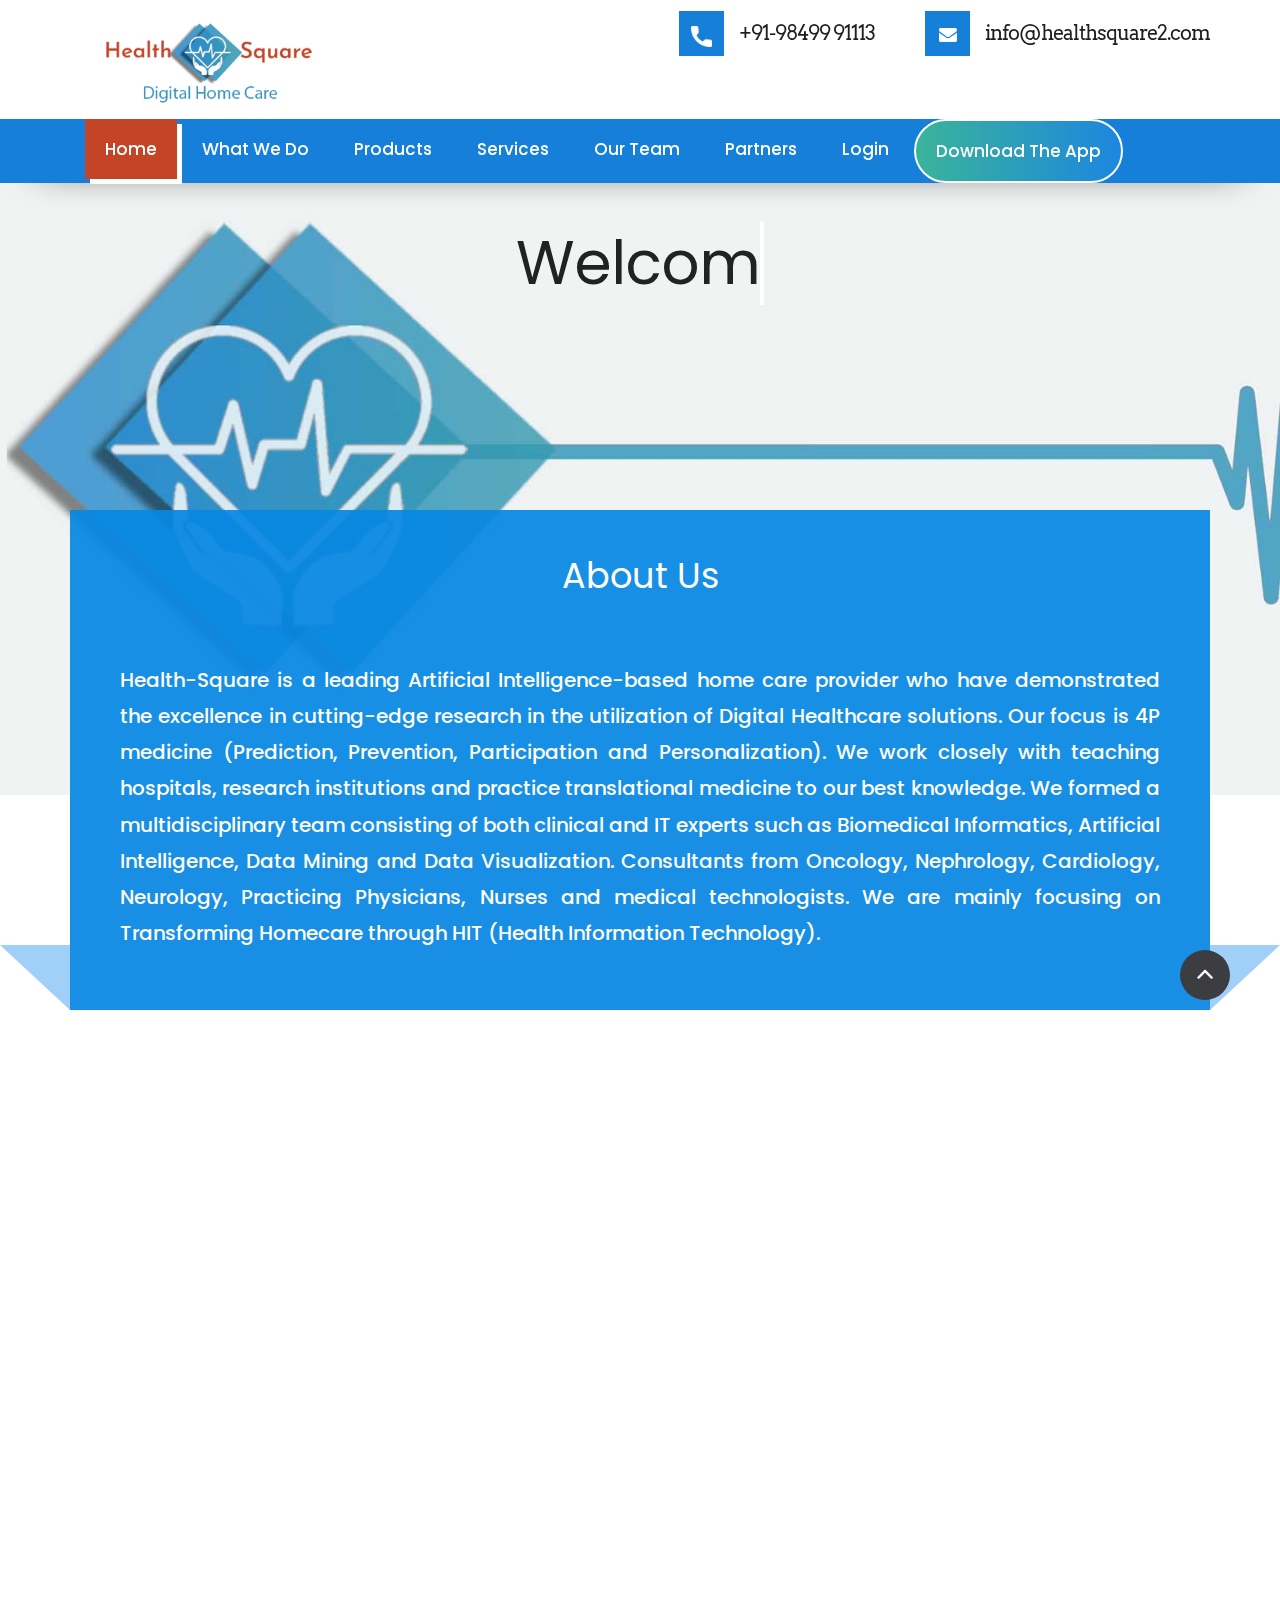
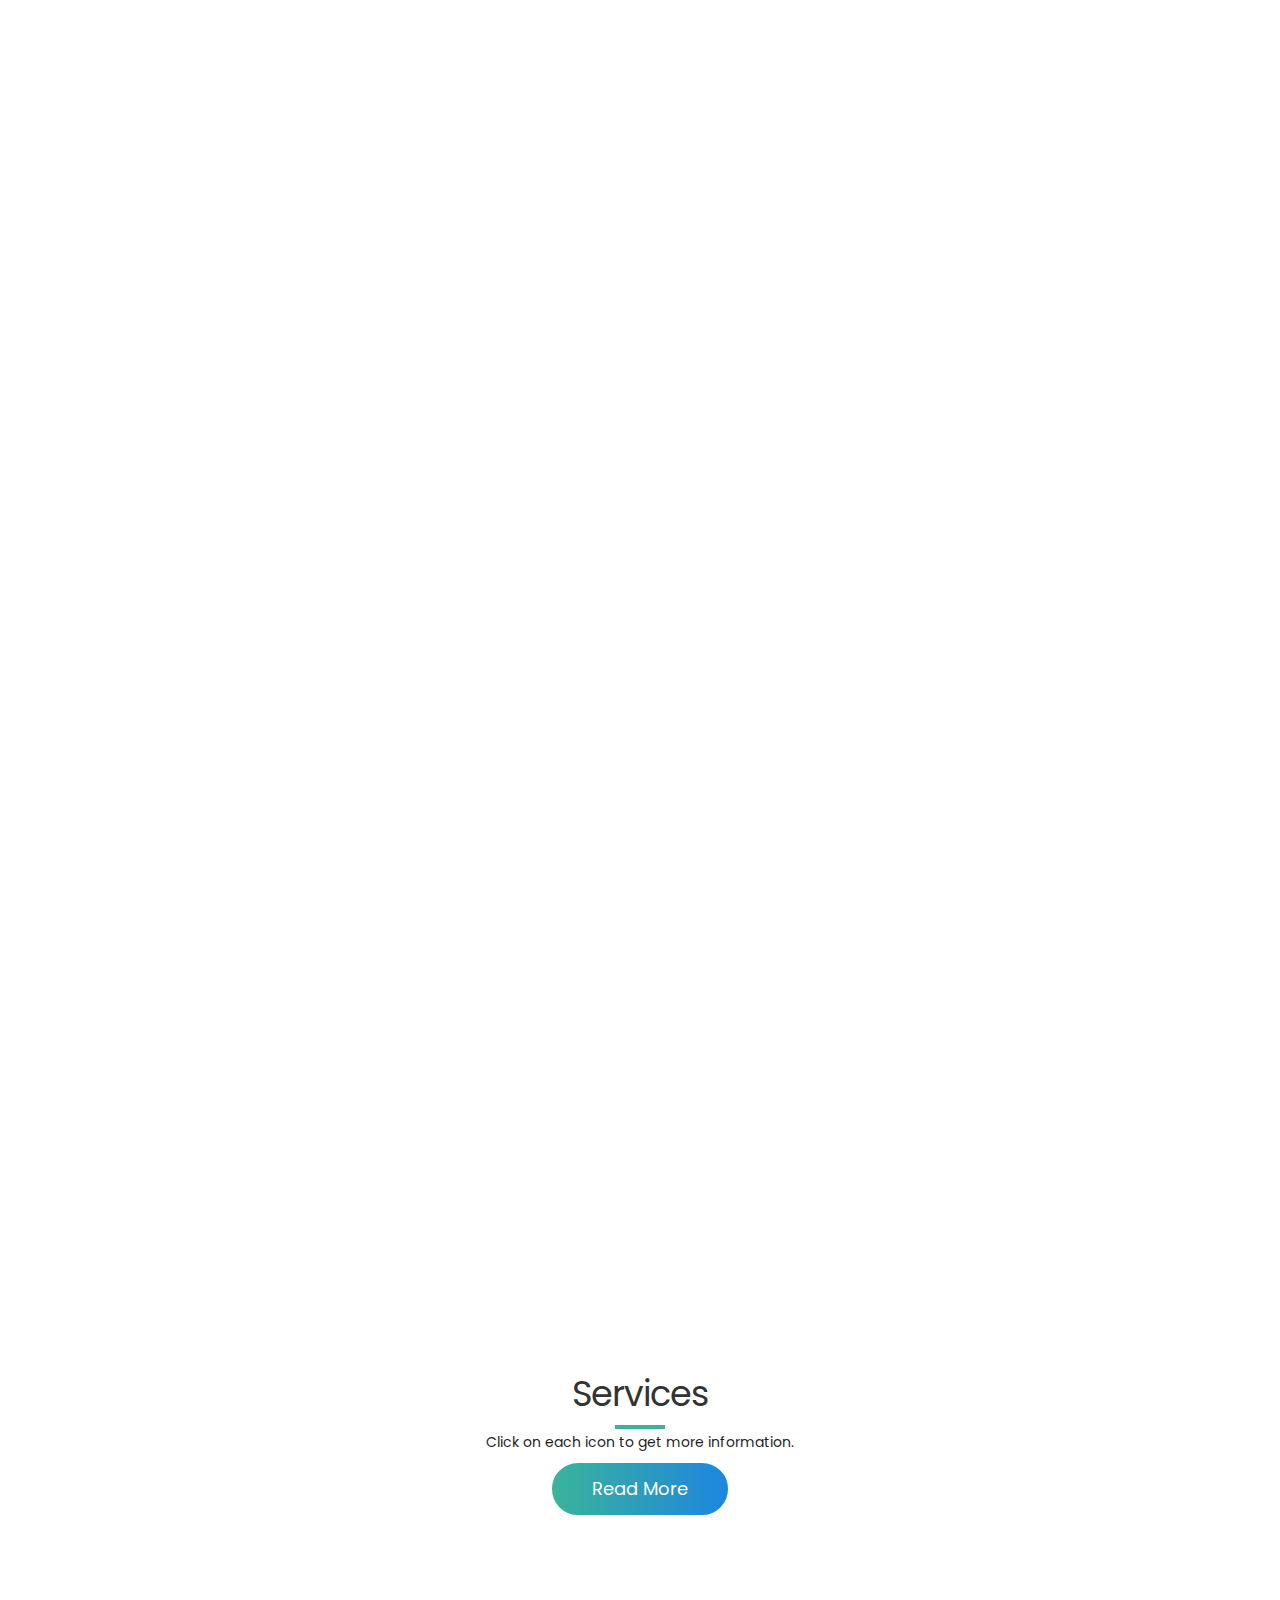
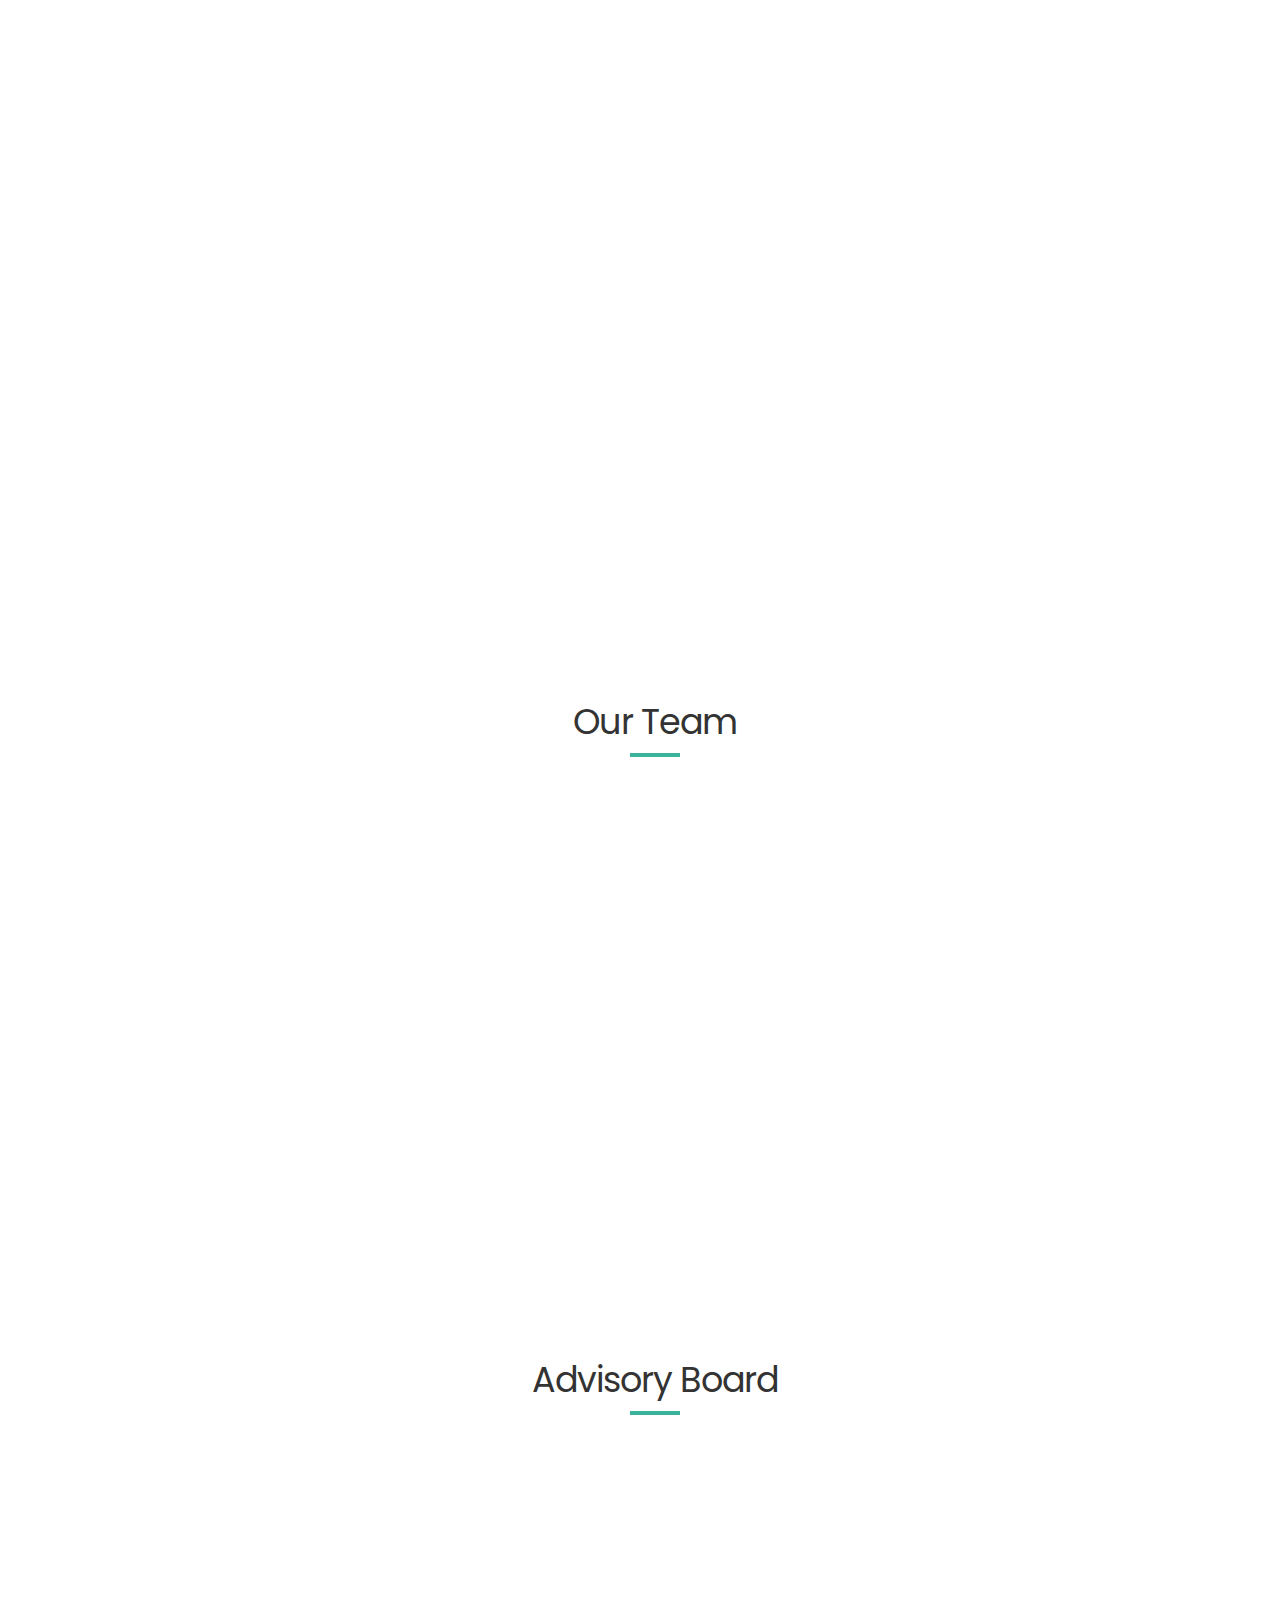
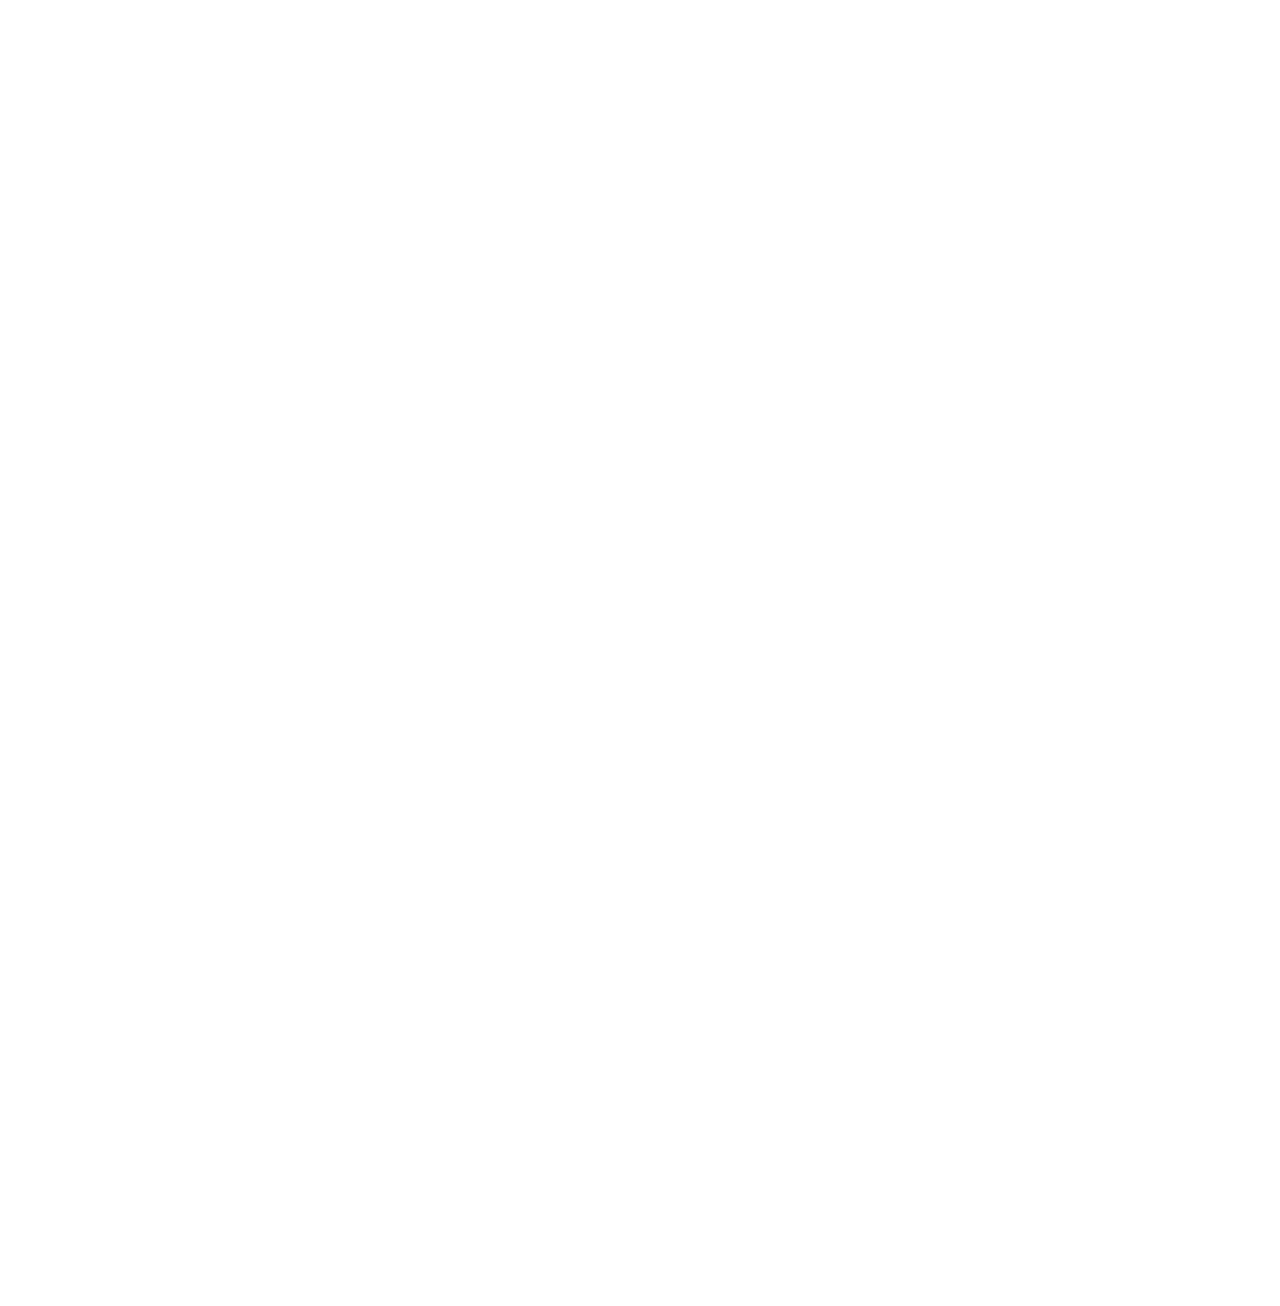
==== commit fcc00720: "doc updateed" ====
--- a/index.html
+++ b/index.html
@@ -388,7 +388,46 @@
                             </div>
                             <!--widget -->
                         </div><!-- end col -->
-
+                         <div class="col-lg-4 col-md-4 col-sm-12 col-xs-12 wow fadeIn" data-wow-duration="1s" data-wow-delay="0.2s" style="visibility: visible; animation-duration: 1s; animation-delay: 0.2s; animation-name: fadeIn;">
+                            <div class="widget clearfix">
+
+                                <a href="" data-toggle="modal" data-target="#Venugopal">
+                                    <img src="images/team/3.jpeg" alt="" style="width:330px; height:330px;" class="img-responsive img-rounded">
+                                    <div class="widget-title">
+                                        <h3>Dr Venugopal Kulkarni </h3>
+                                        <small>Co-Founder and Director.</small>
+                                    </div>
+                                </a>
+                                <div id="Venugopal" class="modal fade" role="dialog">
+                                    <div class="modal-dialog">
+
+                                        <!-- Modal content-->
+                                        <div class="modal-content">
+                                           
+                                            <div class="modal-body">
+                                              
+                                                <h4>Professional Background:</h4>
+                                                <p>
+                                                   MD Anaesthesia from Mysore Medical College, further specialized in Neuroanaesthesia from NIMHANS, Bangalore and Cardiac Anaesthesia from Amritha Institute of Medical Sciences, Ernakulam. He then went to United kingdom to obtain Fellowship of Royal College of Anaesthesia (FRCA). He returned to Hyderabad in 2008 and has worked as Cardiac Anaesthetist at Care Hospitals, Banjara Hills. <br>
+He then floated Credence Health Services in 2014 with an aim of providing quality anaesthesia services as well as good working atmosphere at various hospitals.  Currently he is heading the Anesthesia and Critical Care  Department at Citizens Hospital, Nallagandla.
+                                                </p>
+                                                
+                                            </div>
+                                            <div class="modal-footer">
+                                                <button type="button" class="btn btn-default" data-dismiss="modal">Close</button>
+                                            </div>
+                                        </div>
+
+                                    </div>
+                                </div>
+
+                                <div class="footer-social">
+                                    <a href="" class="btn grd1"><i class="fa fa-facebook"></i></a>
+                                    <a href="" class="btn grd1"><i class="fa fa-linkedin"></i></a>
+                                </div>
+                            </div>
+                            <!--widget -->
+                        </div>
                         <div class="col-lg-4 col-md-4 col-sm-12 col-xs-12 wow fadeIn" style="display: none;">
                             <div class="widget clearfix">
                                 <img src="images/doctor_03.jpg" style="width:330px; height:330px;" alt="" class="img-responsive img-rounded">
@@ -518,46 +557,7 @@
                             <!--widget -->
                         </div>
                         
-                         <div class="col-lg-4 col-md-4 col-sm-12 col-xs-12 wow fadeIn" data-wow-duration="1s" data-wow-delay="0.2s" style="visibility: visible; animation-duration: 1s; animation-delay: 0.2s; animation-name: fadeIn;">
-                            <div class="widget clearfix">
-
-                                <a href="" data-toggle="modal" data-target="#Venugopal">
-                                    <img src="images/team/3.jpeg" alt="" style="width:330px; height:330px;" class="img-responsive img-rounded">
-                                    <div class="widget-title">
-                                        <h3>Dr Venugopal Kulkarni </h3>
-                                        <small>Co-Founder and Director.</small>
-                                    </div>
-                                </a>
-                                <div id="Venugopal" class="modal fade" role="dialog">
-                                    <div class="modal-dialog">
-
-                                        <!-- Modal content-->
-                                        <div class="modal-content">
-                                           
-                                            <div class="modal-body">
-                                              
-                                                <h4>Professional Background:</h4>
-                                                <p>
-                                                   MD Anaesthesia from Mysore Medical College, further specialized in Neuroanaesthesia from NIMHANS, Bangalore and Cardiac Anaesthesia from Amritha Institute of Medical Sciences, Ernakulam. He then went to United kingdom to obtain Fellowship of Royal College of Anaesthesia (FRCA). He returned to Hyderabad in 2008 and has worked as Cardiac Anaesthetist at Care Hospitals, Banjara Hills. <br>
-He then floated Credence Health Services in 2014 with an aim of providing quality anaesthesia services as well as good working atmosphere at various hospitals.  Currently he is heading the Anesthesia and Critical Care  Department at Citizens Hospital, Nallagandla.
-                                                </p>
-                                                
-                                            </div>
-                                            <div class="modal-footer">
-                                                <button type="button" class="btn btn-default" data-dismiss="modal">Close</button>
-                                            </div>
-                                        </div>
-
-                                    </div>
-                                </div>
-
-                                <div class="footer-social">
-                                    <a href="" class="btn grd1"><i class="fa fa-facebook"></i></a>
-                                    <a href="" class="btn grd1"><i class="fa fa-linkedin"></i></a>
-                                </div>
-                            </div>
-                            <!--widget -->
-                        </div>
+                        
                         
                         <div class="col-lg-4 col-md-4 col-sm-12 col-xs-12 wow fadeIn" data-wow-duration="1s" data-wow-delay="0.2s" style="visibility: visible; animation-duration: 1s; animation-delay: 0.2s; animation-name: fadeIn;">
                             <div class="widget clearfix">
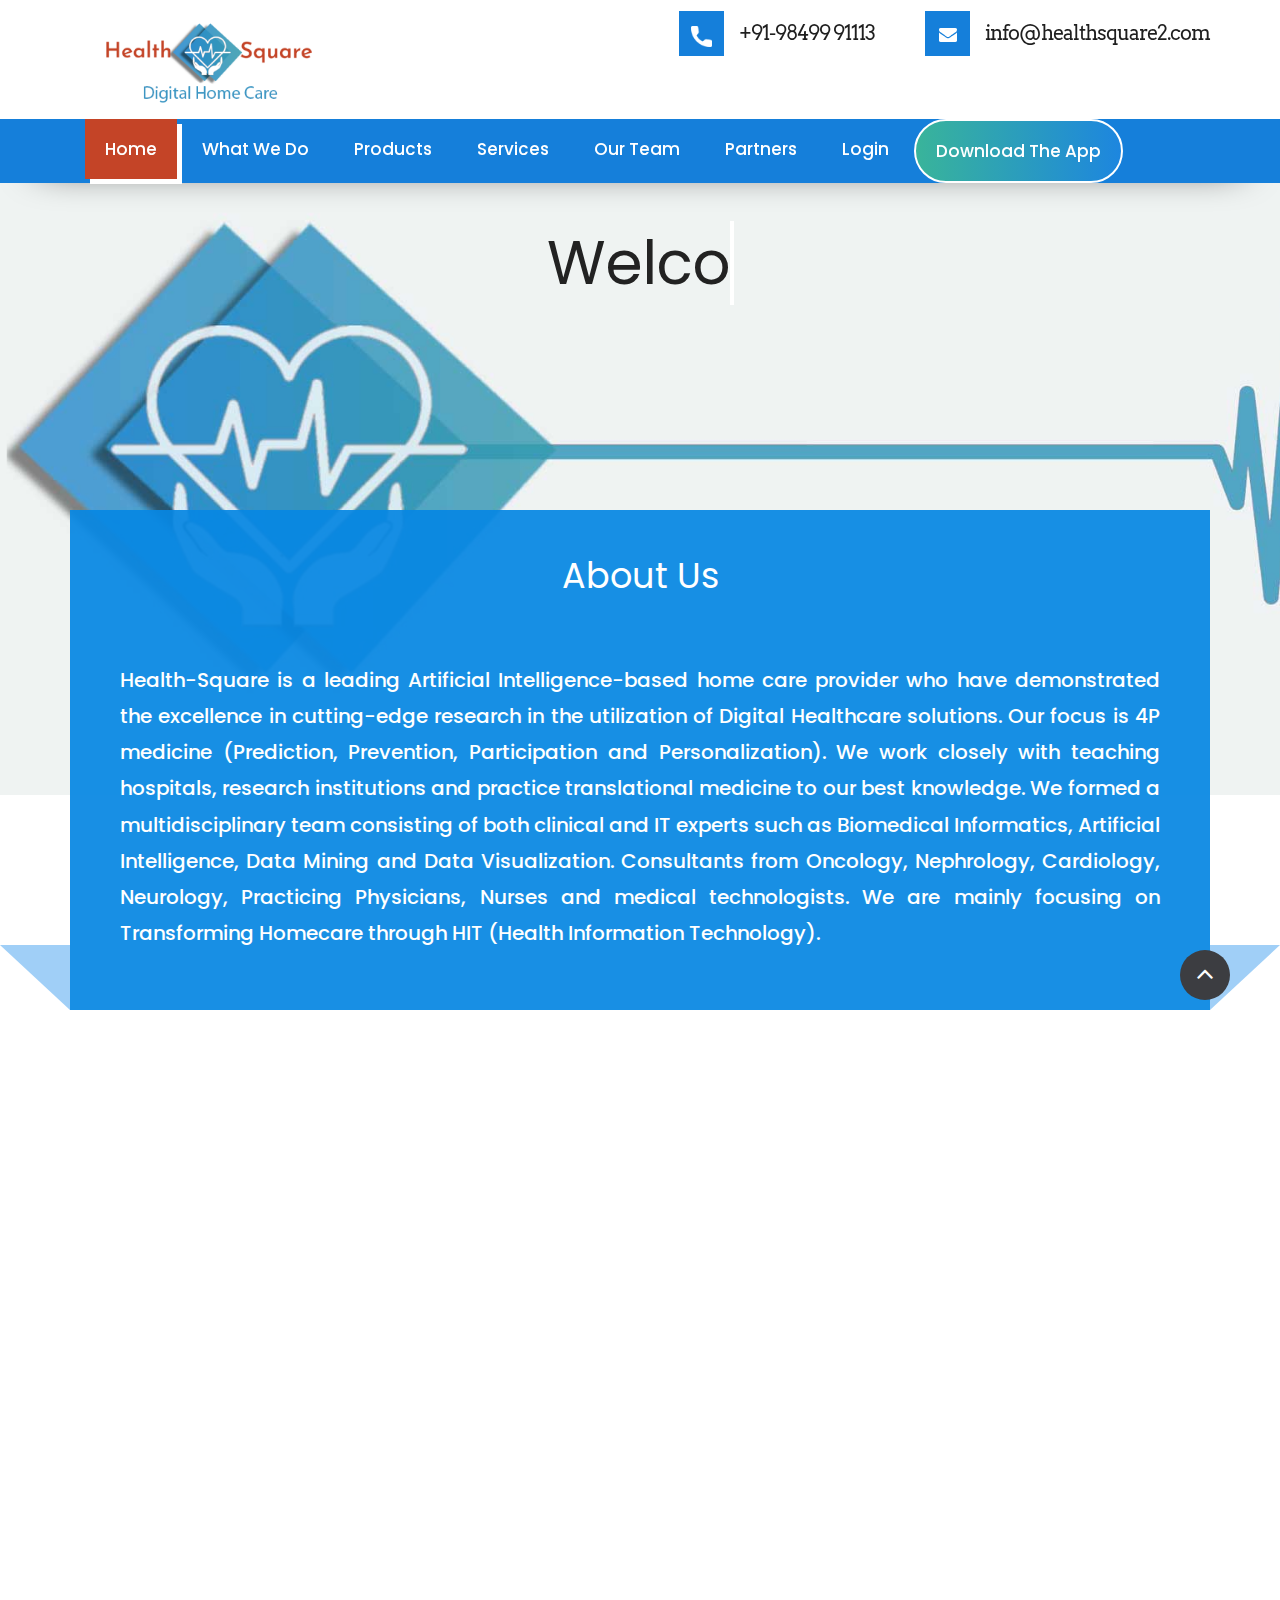
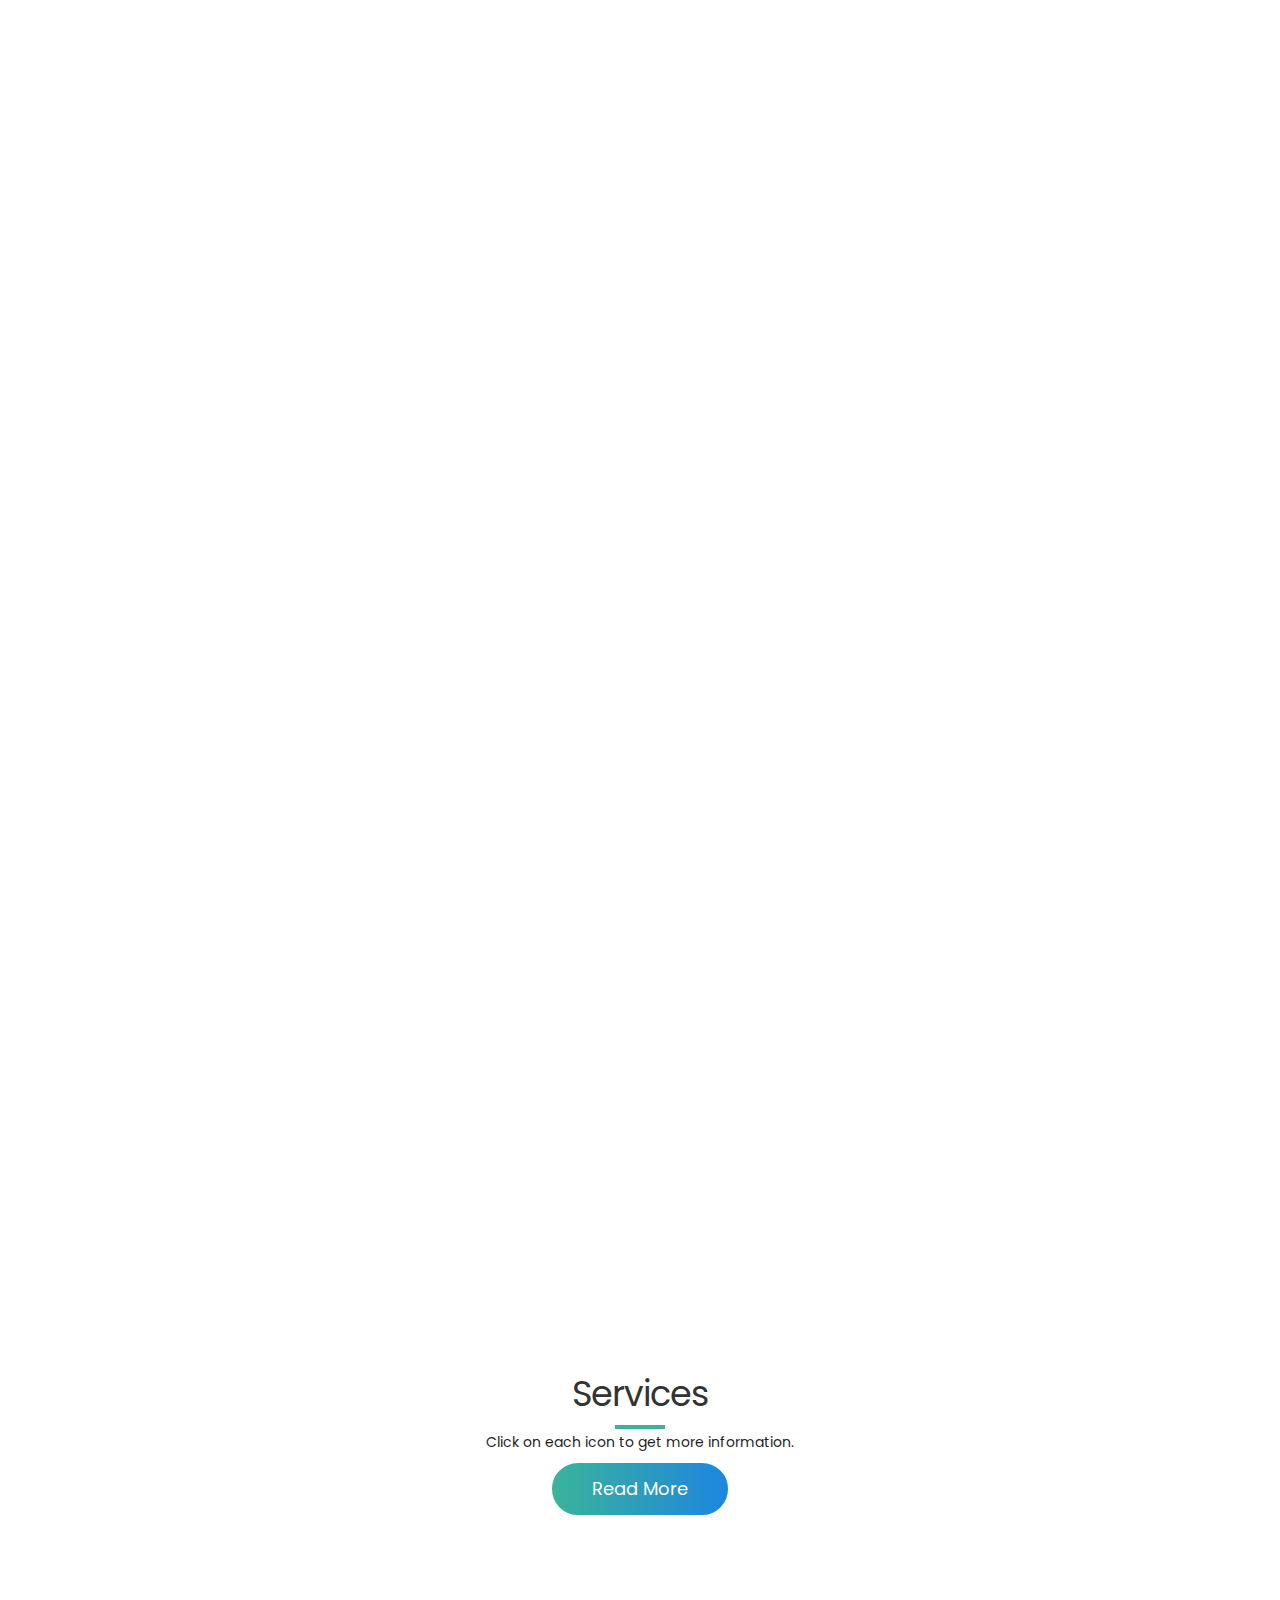
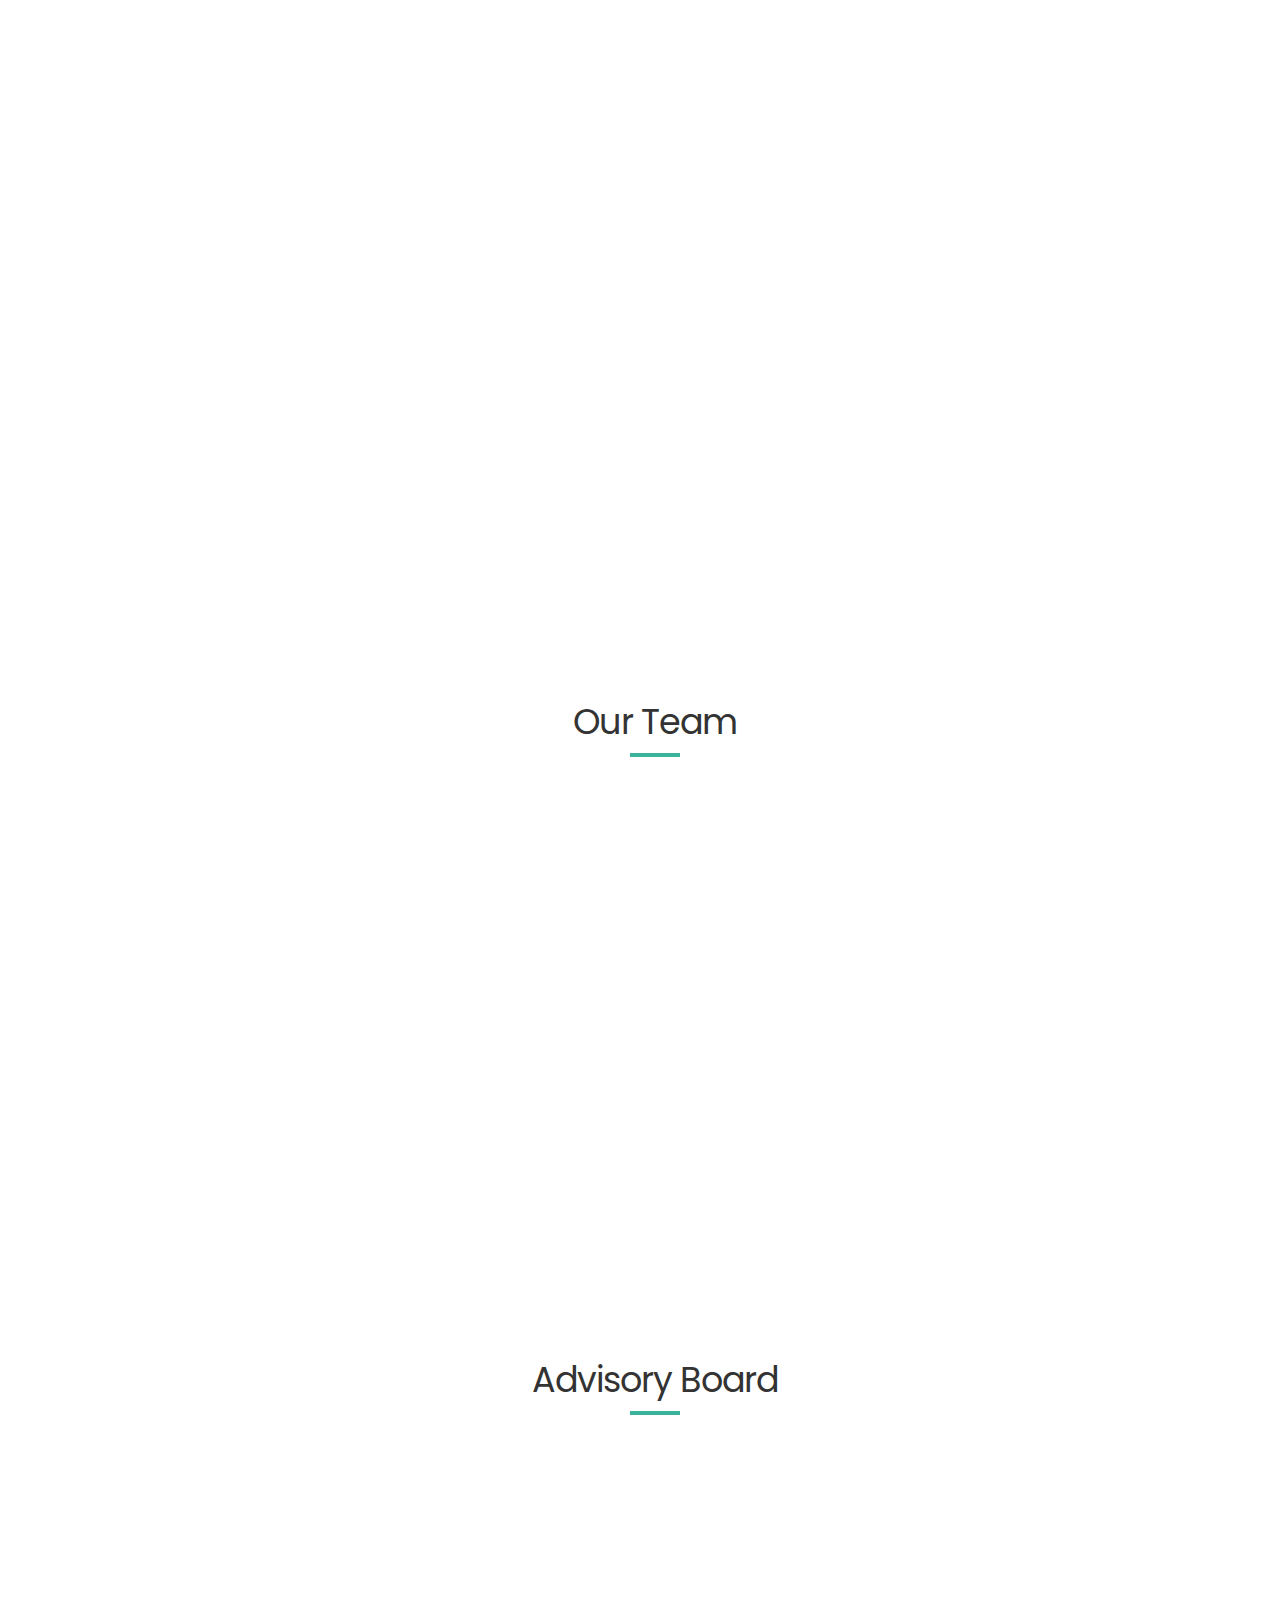
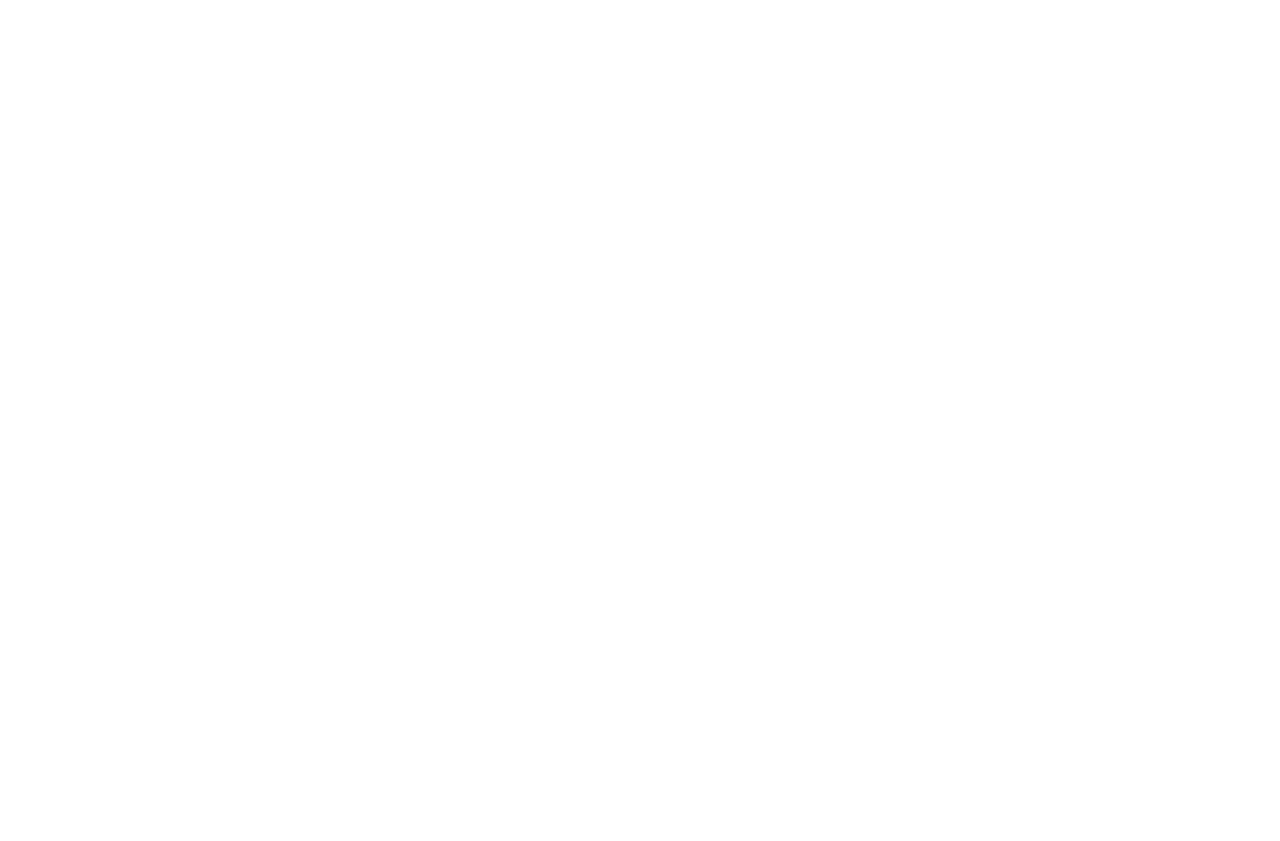
==== commit 4ea4ff62: "j" ====
--- a/index.html
+++ b/index.html
@@ -374,7 +374,7 @@
                         </div><!-- end col -->
 
                         <div class="col-lg-4 col-md-4 col-sm-12 col-xs-12 wow fadeIn" data-wow-duration="1s" data-wow-delay="0.4s" style="visibility: visible; animation-duration: 1s; animation-delay: 0.4s; animation-name: fadeIn;">
-                            <div class="widget clearfix">
+                            <div class="widget clearfix" style="display: none;">
                                 <!-- <img src="images/doctor_02.jpg" style="width:330px; height:330px;" alt="" class="img-responsive img-rounded"> -->
                                 <img src="images/doctor_02.jpg" style="width:330px; height:330px;" alt="" class="img-responsive img-rounded">
                                 <div class="widget-title">
@@ -389,7 +389,7 @@
                             <!--widget -->
                         </div><!-- end col -->
                          <div class="col-lg-4 col-md-4 col-sm-12 col-xs-12 wow fadeIn" data-wow-duration="1s" data-wow-delay="0.2s" style="visibility: visible; animation-duration: 1s; animation-delay: 0.2s; animation-name: fadeIn;">
-                            <div class="widget clearfix">
+                            <div class="widget clearfix style="display: none;"">
 
                                 <a href="" data-toggle="modal" data-target="#Venugopal">
                                     <img src="images/team/3.jpeg" alt="" style="width:330px; height:330px;" class="img-responsive img-rounded">
@@ -444,10 +444,10 @@
                         </div><!-- end col -->
 
                     </div><!-- end row -->
-                    <div class="heading" style="margin-top: 40px;">
+                    <div class="heading" style="margin-top: 40px;" style="display: none;">
                         <h2>Advisory Board</h2>
                     </div>
-                    <div class="row dev-list text-center">
+                    <div class="row dev-list text-center" style="display: none;">
                         <div class="col-lg-4 col-md-4 col-sm-12 col-xs-12 wow fadeIn" data-wow-duration="1s" data-wow-delay="0.2s" style="visibility: visible; animation-duration: 1s; animation-delay: 0.2s; animation-name: fadeIn;">
                             <div class="widget clearfix">
 
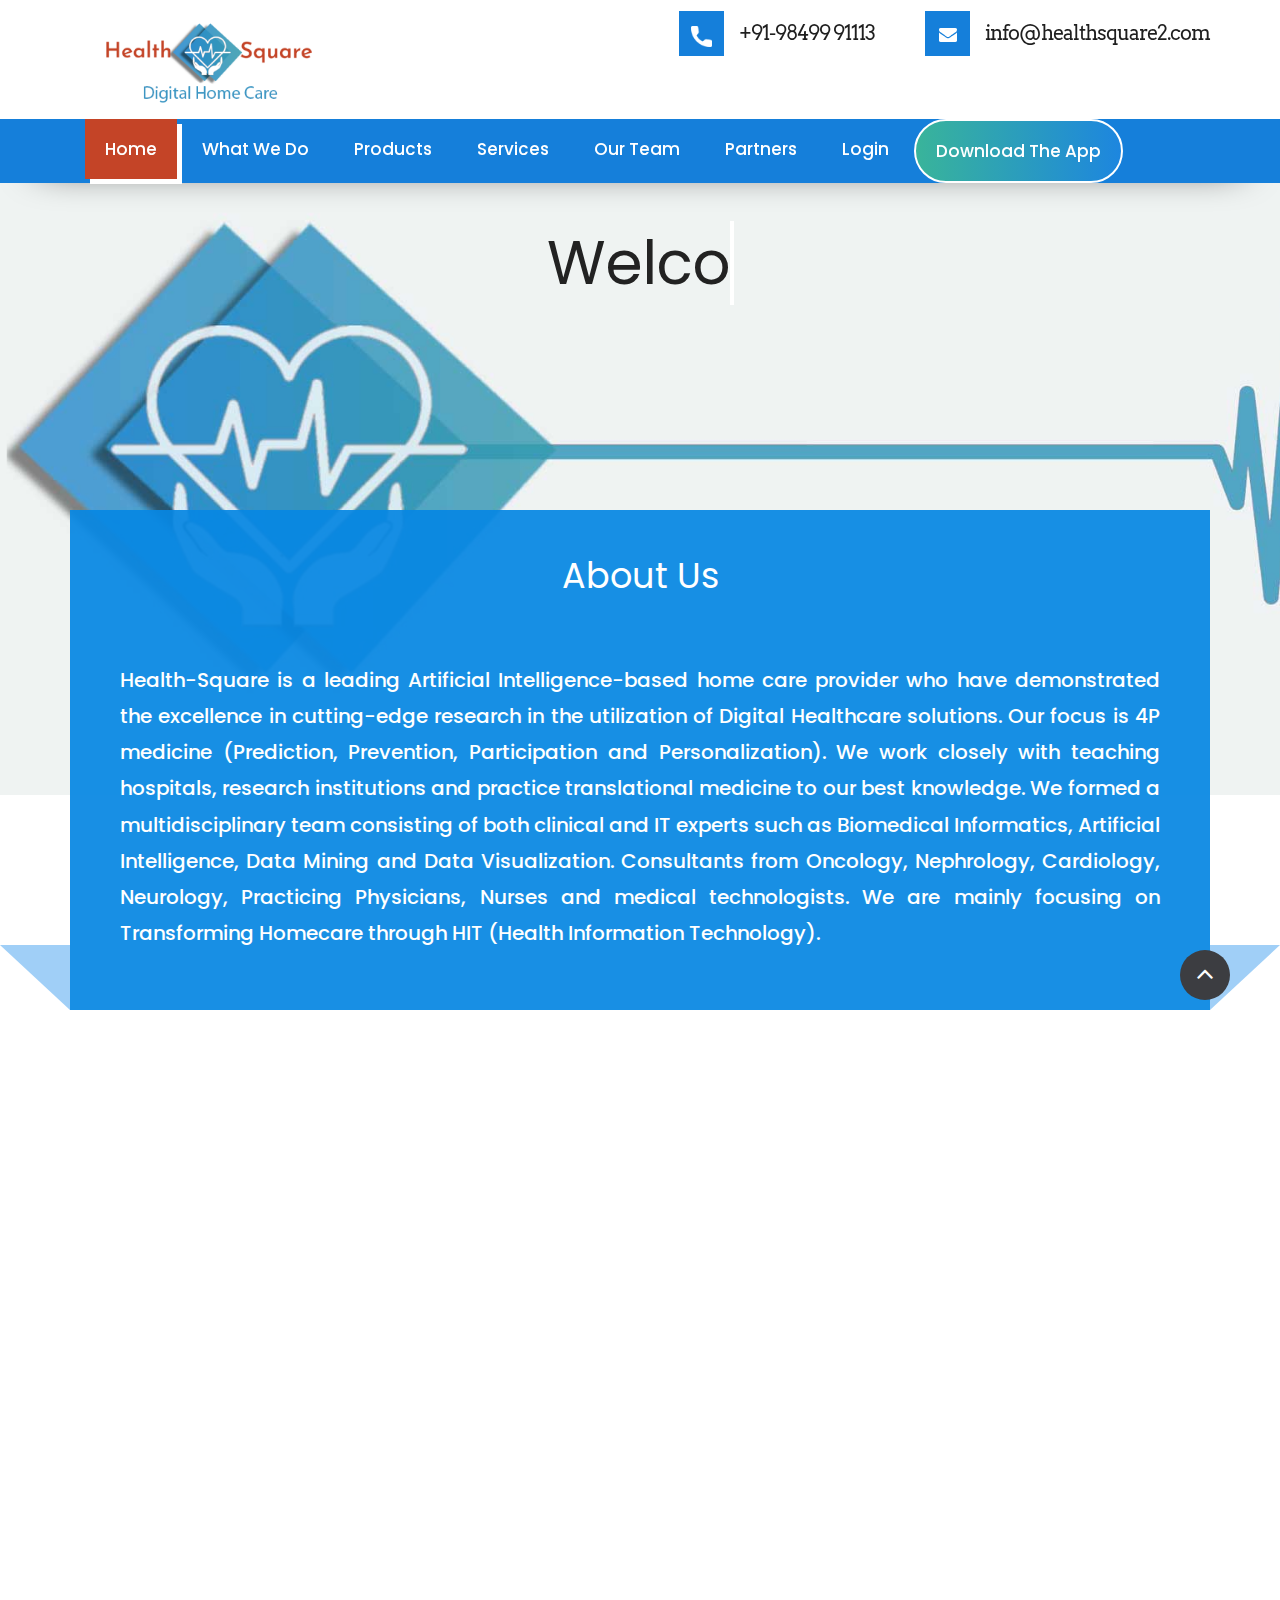
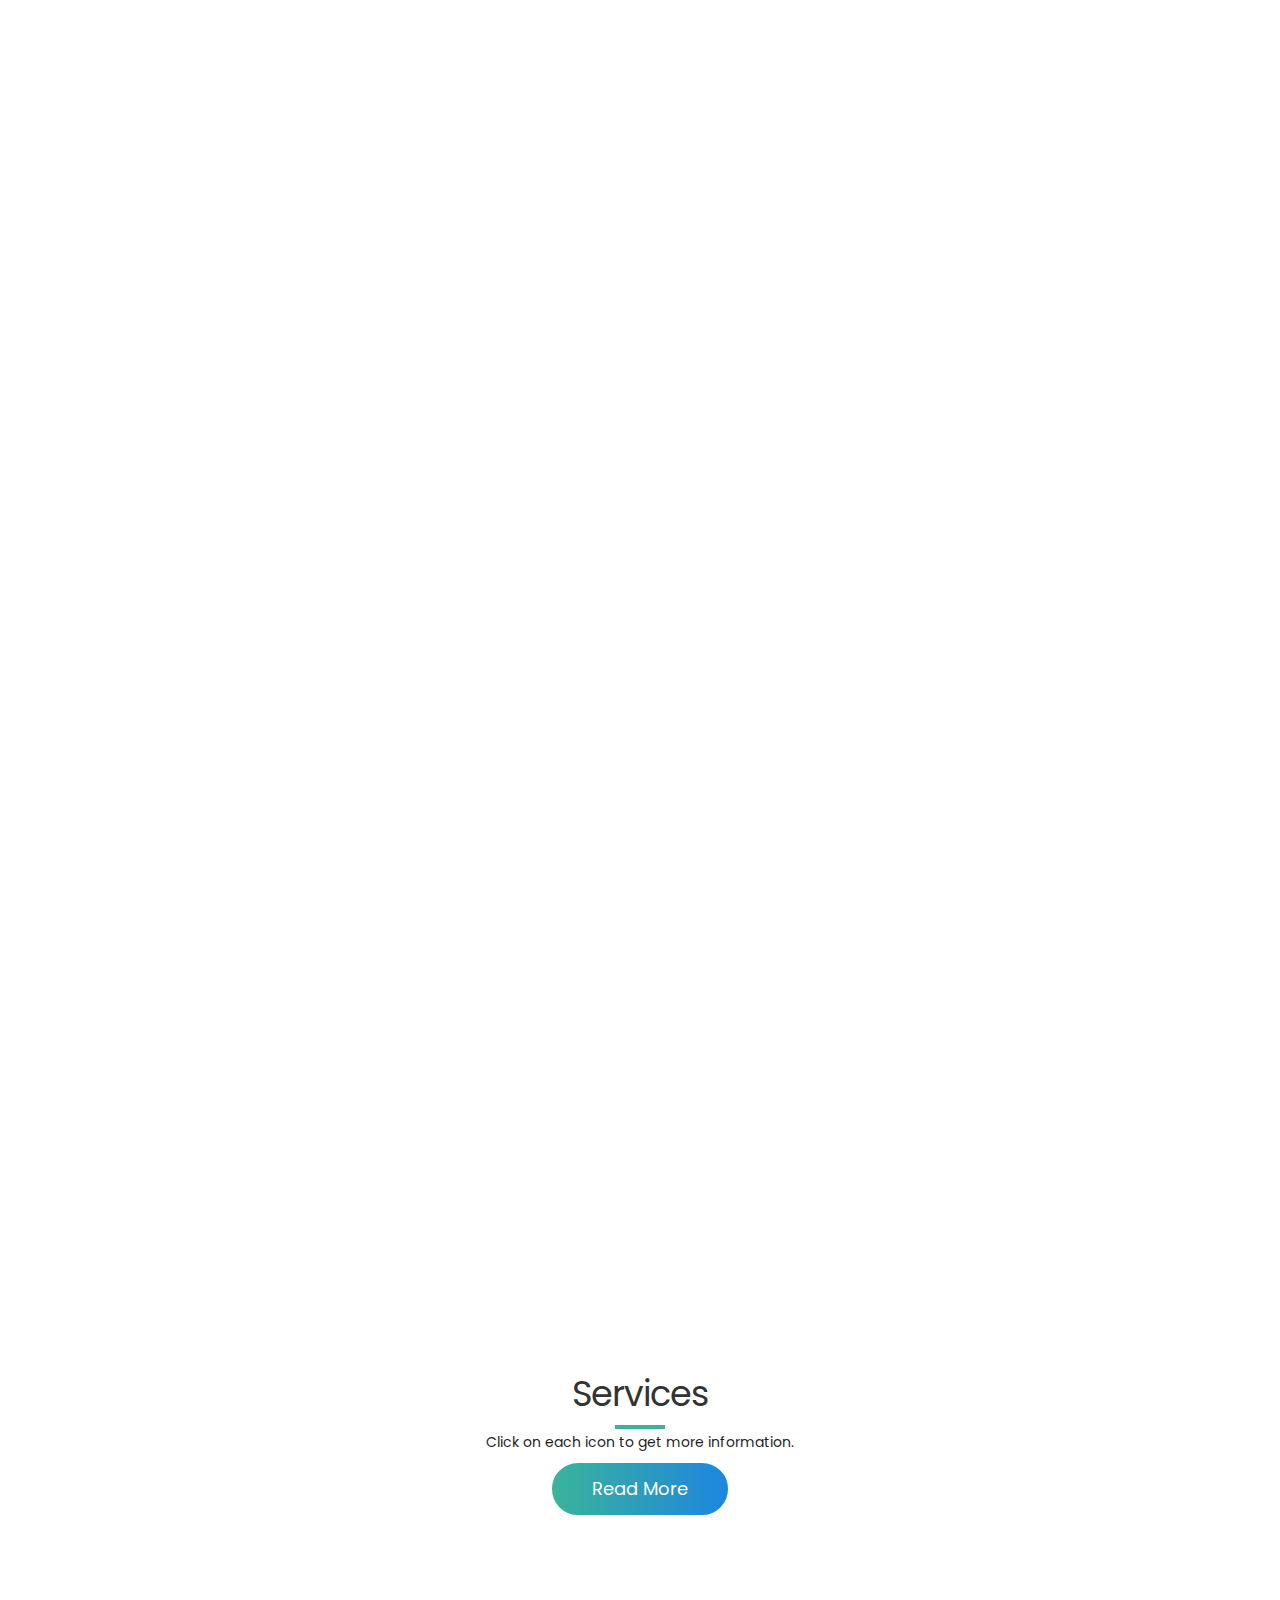
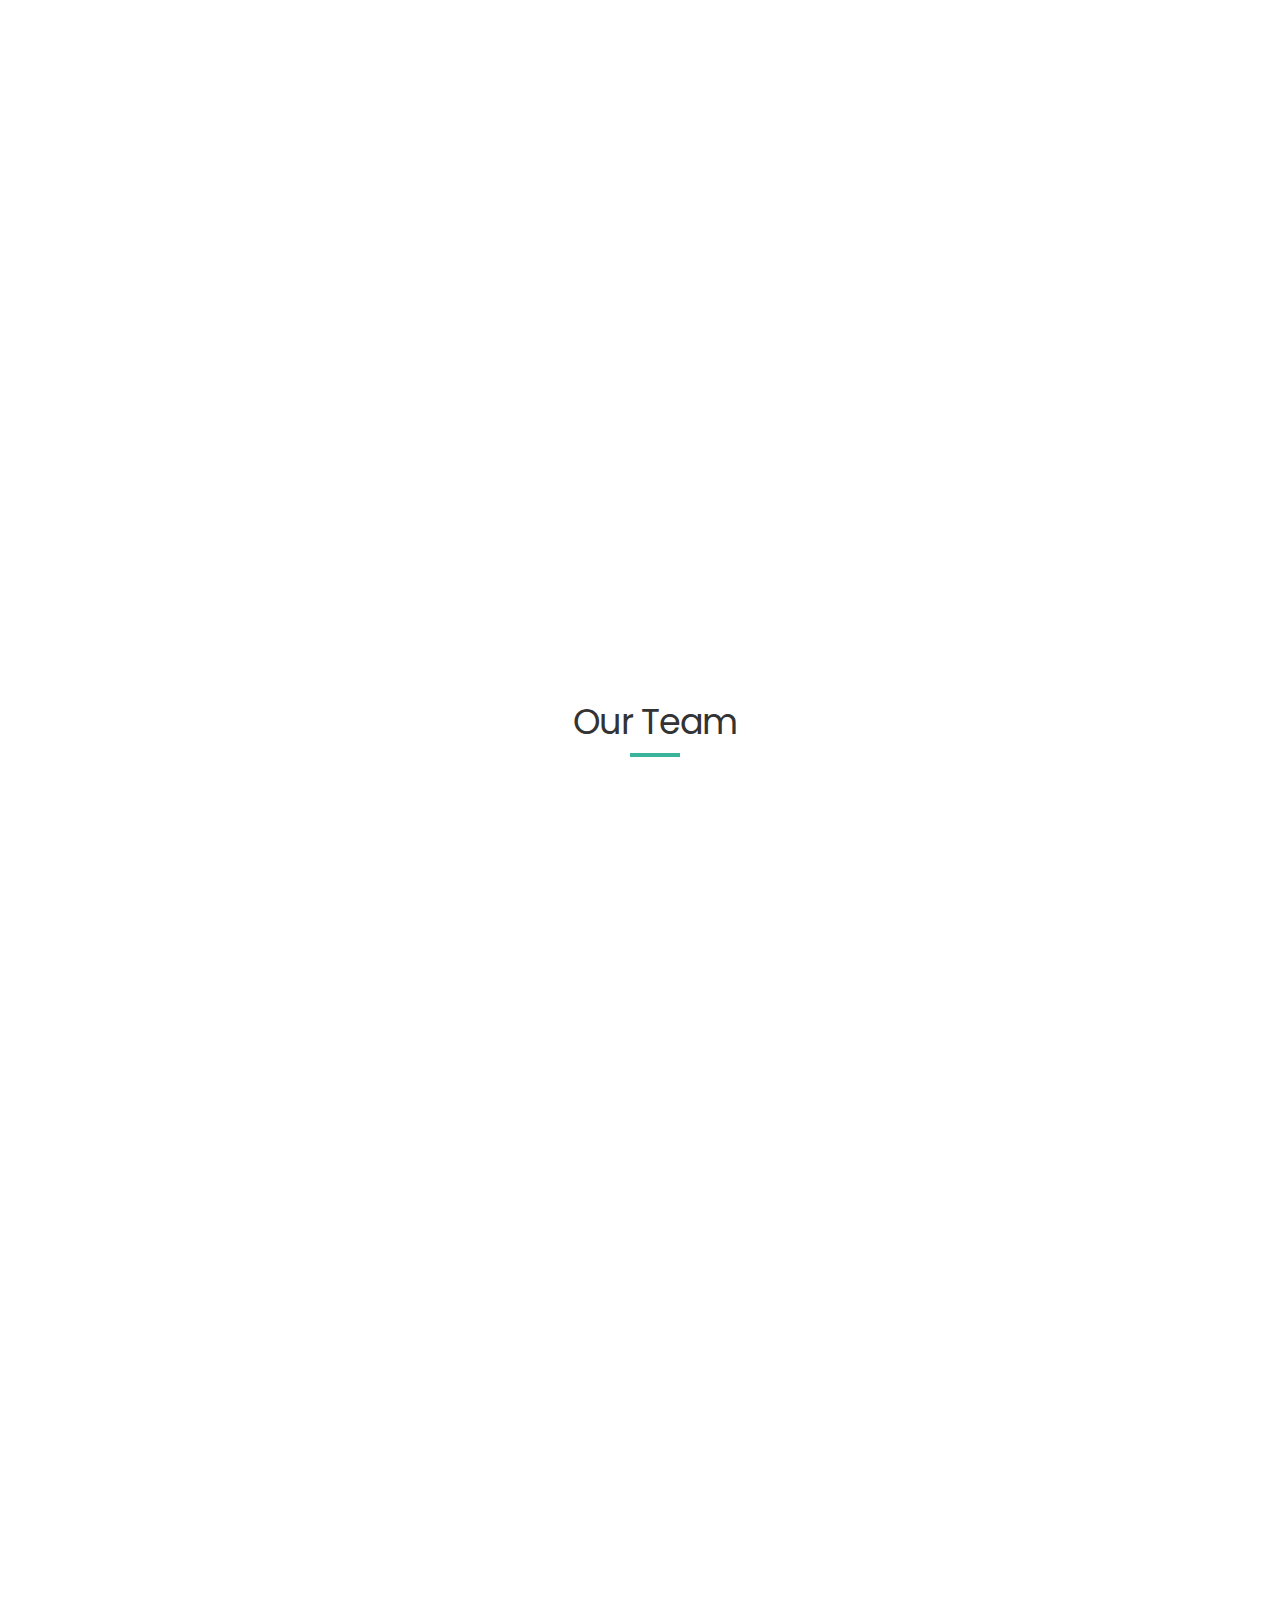
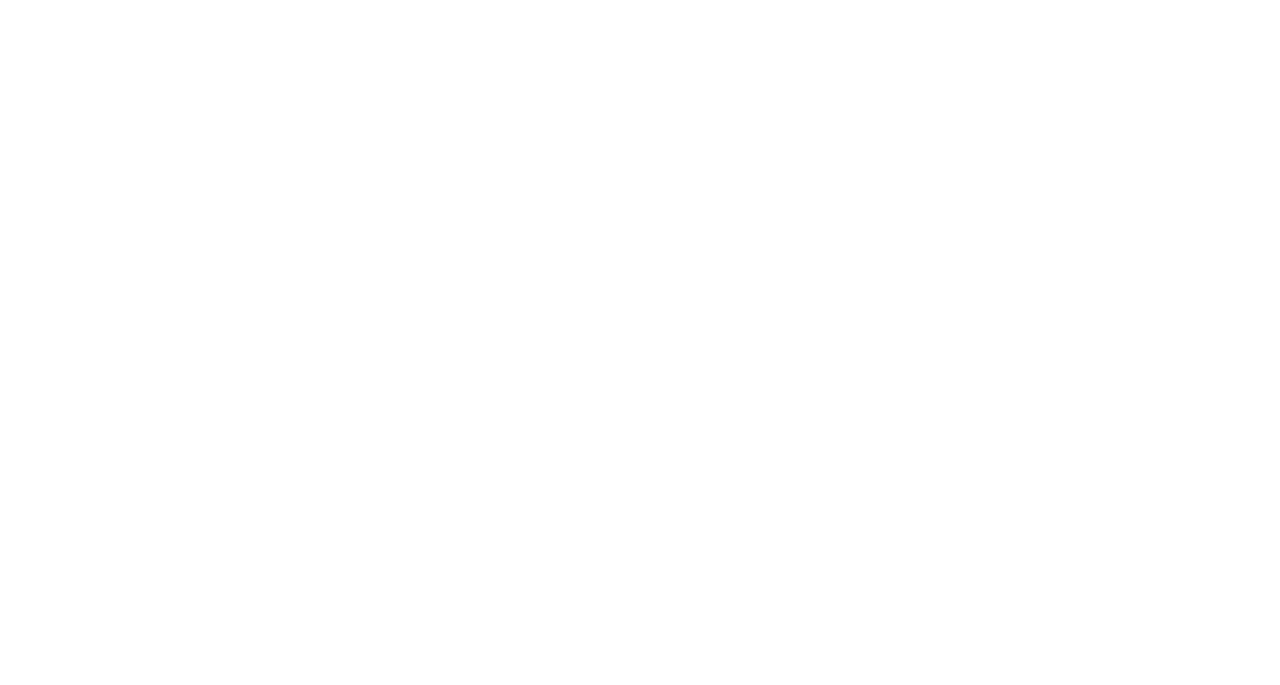
==== commit 35e2cf28: "222" ====
--- a/index.html
+++ b/index.html
@@ -389,7 +389,7 @@
                             <!--widget -->
                         </div><!-- end col -->
                          <div class="col-lg-4 col-md-4 col-sm-12 col-xs-12 wow fadeIn" data-wow-duration="1s" data-wow-delay="0.2s" style="visibility: visible; animation-duration: 1s; animation-delay: 0.2s; animation-name: fadeIn;">
-                            <div class="widget clearfix style="display: none;"">
+                            <div class="widget clearfix  " style="display: none;">
 
                                 <a href="" data-toggle="modal" data-target="#Venugopal">
                                     <img src="images/team/3.jpeg" alt="" style="width:330px; height:330px;" class="img-responsive img-rounded">
@@ -444,7 +444,7 @@
                         </div><!-- end col -->
 
                     </div><!-- end row -->
-                    <div class="heading" style="margin-top: 40px;" style="display: none;">
+                    <div class="heading" style="margin-top: 40px; display: none;">
                         <h2>Advisory Board</h2>
                     </div>
                     <div class="row dev-list text-center" style="display: none;">
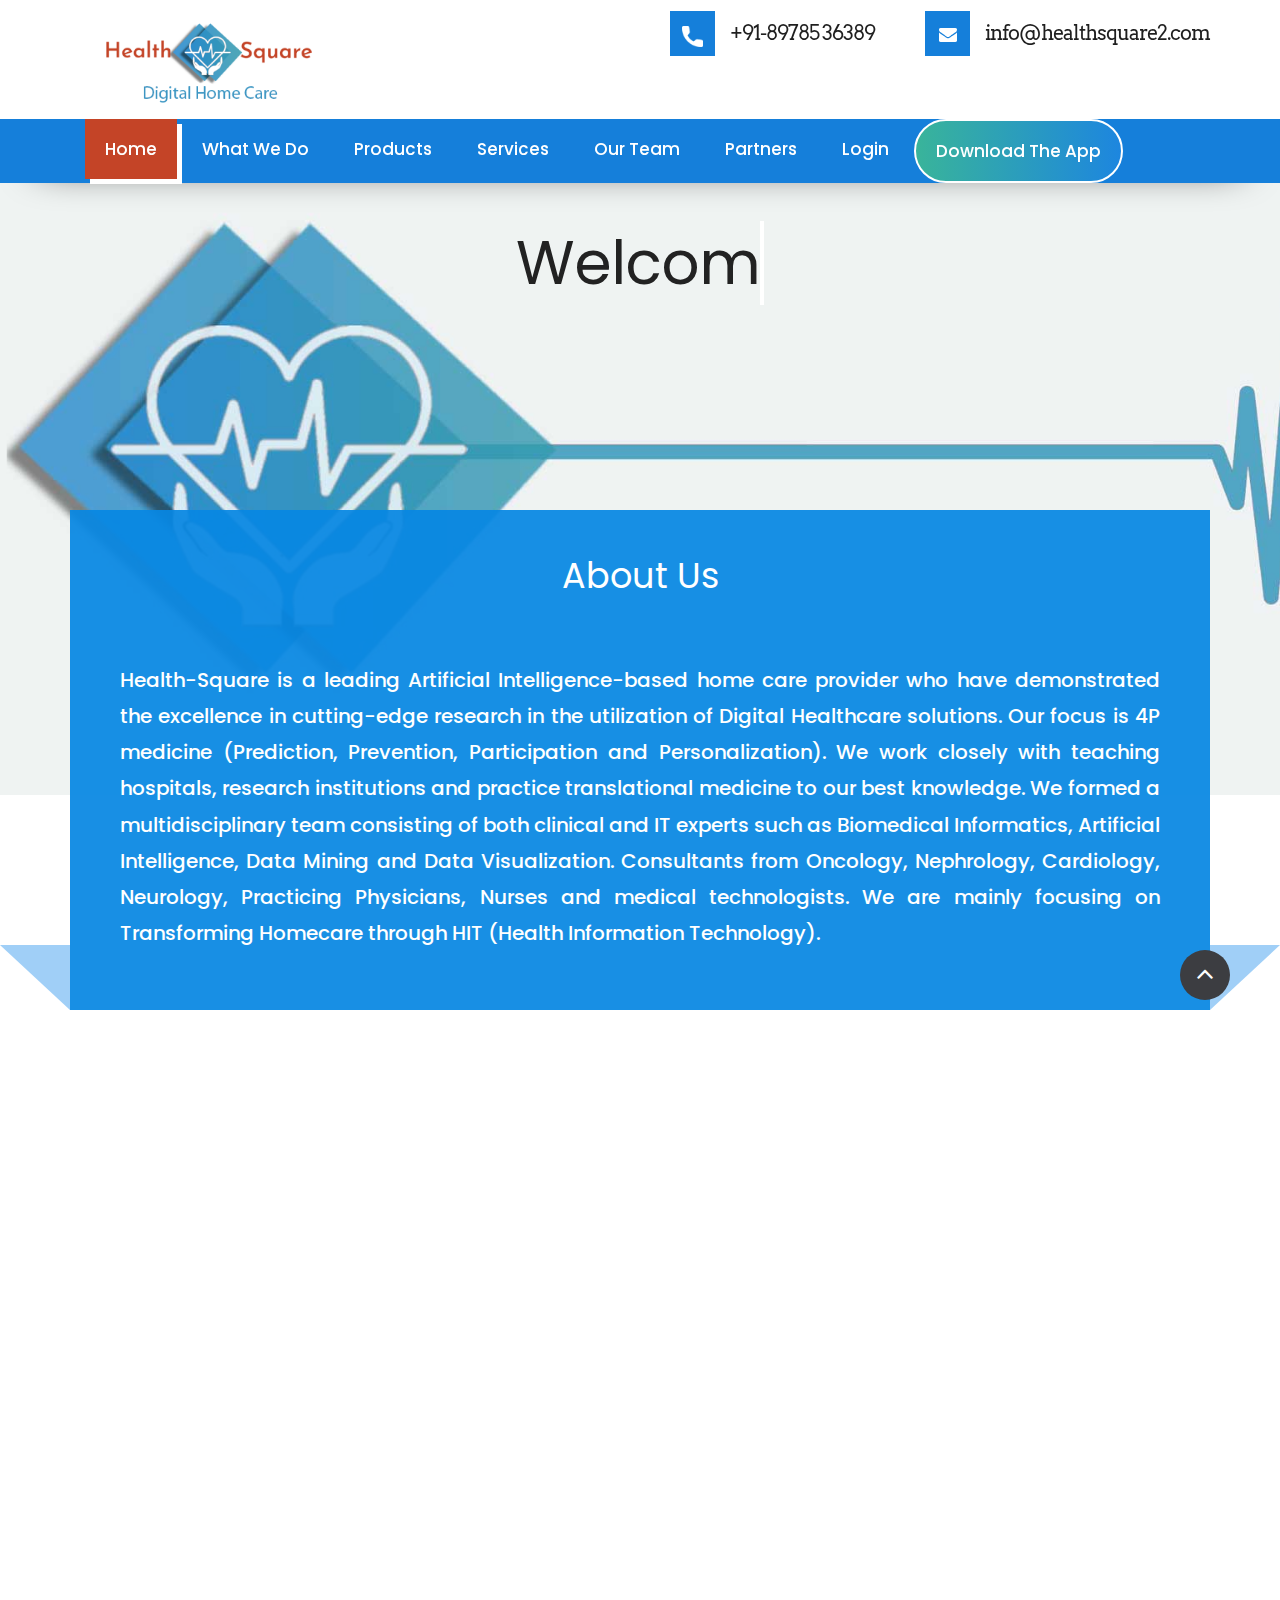
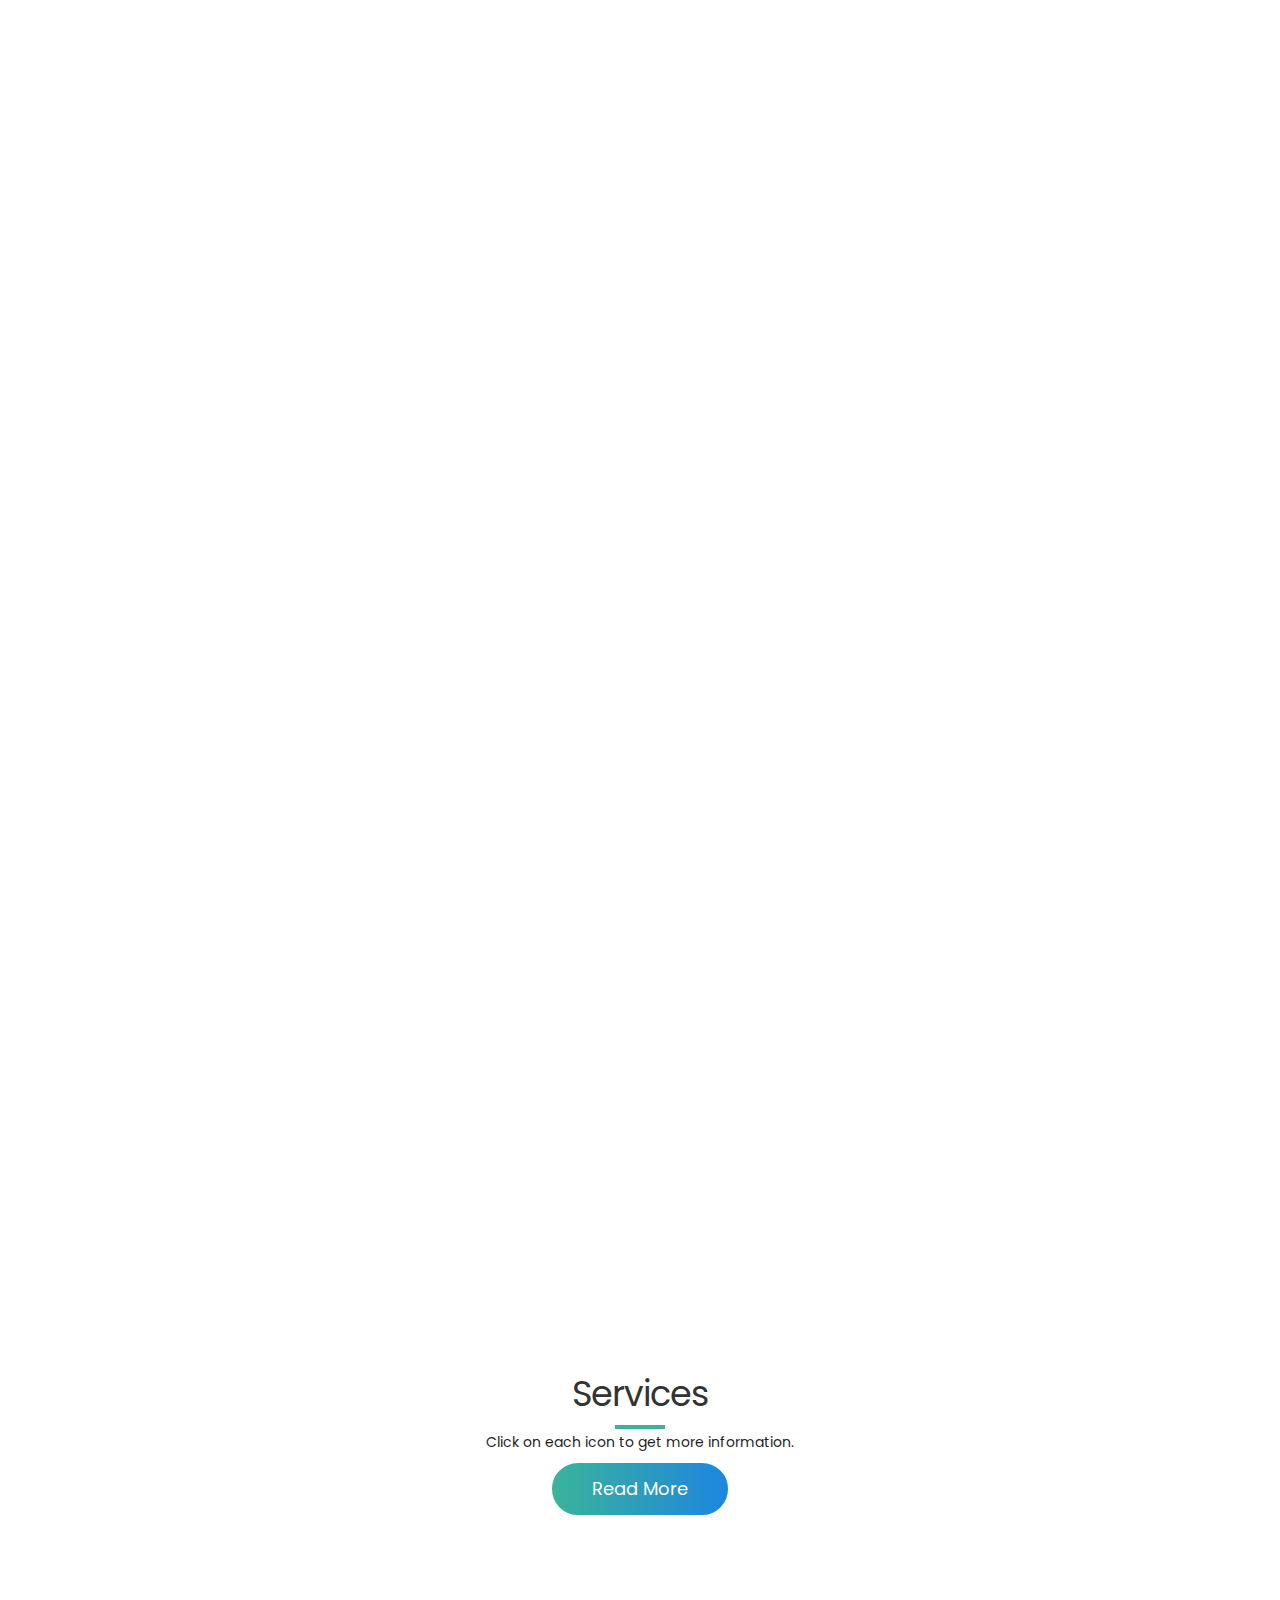
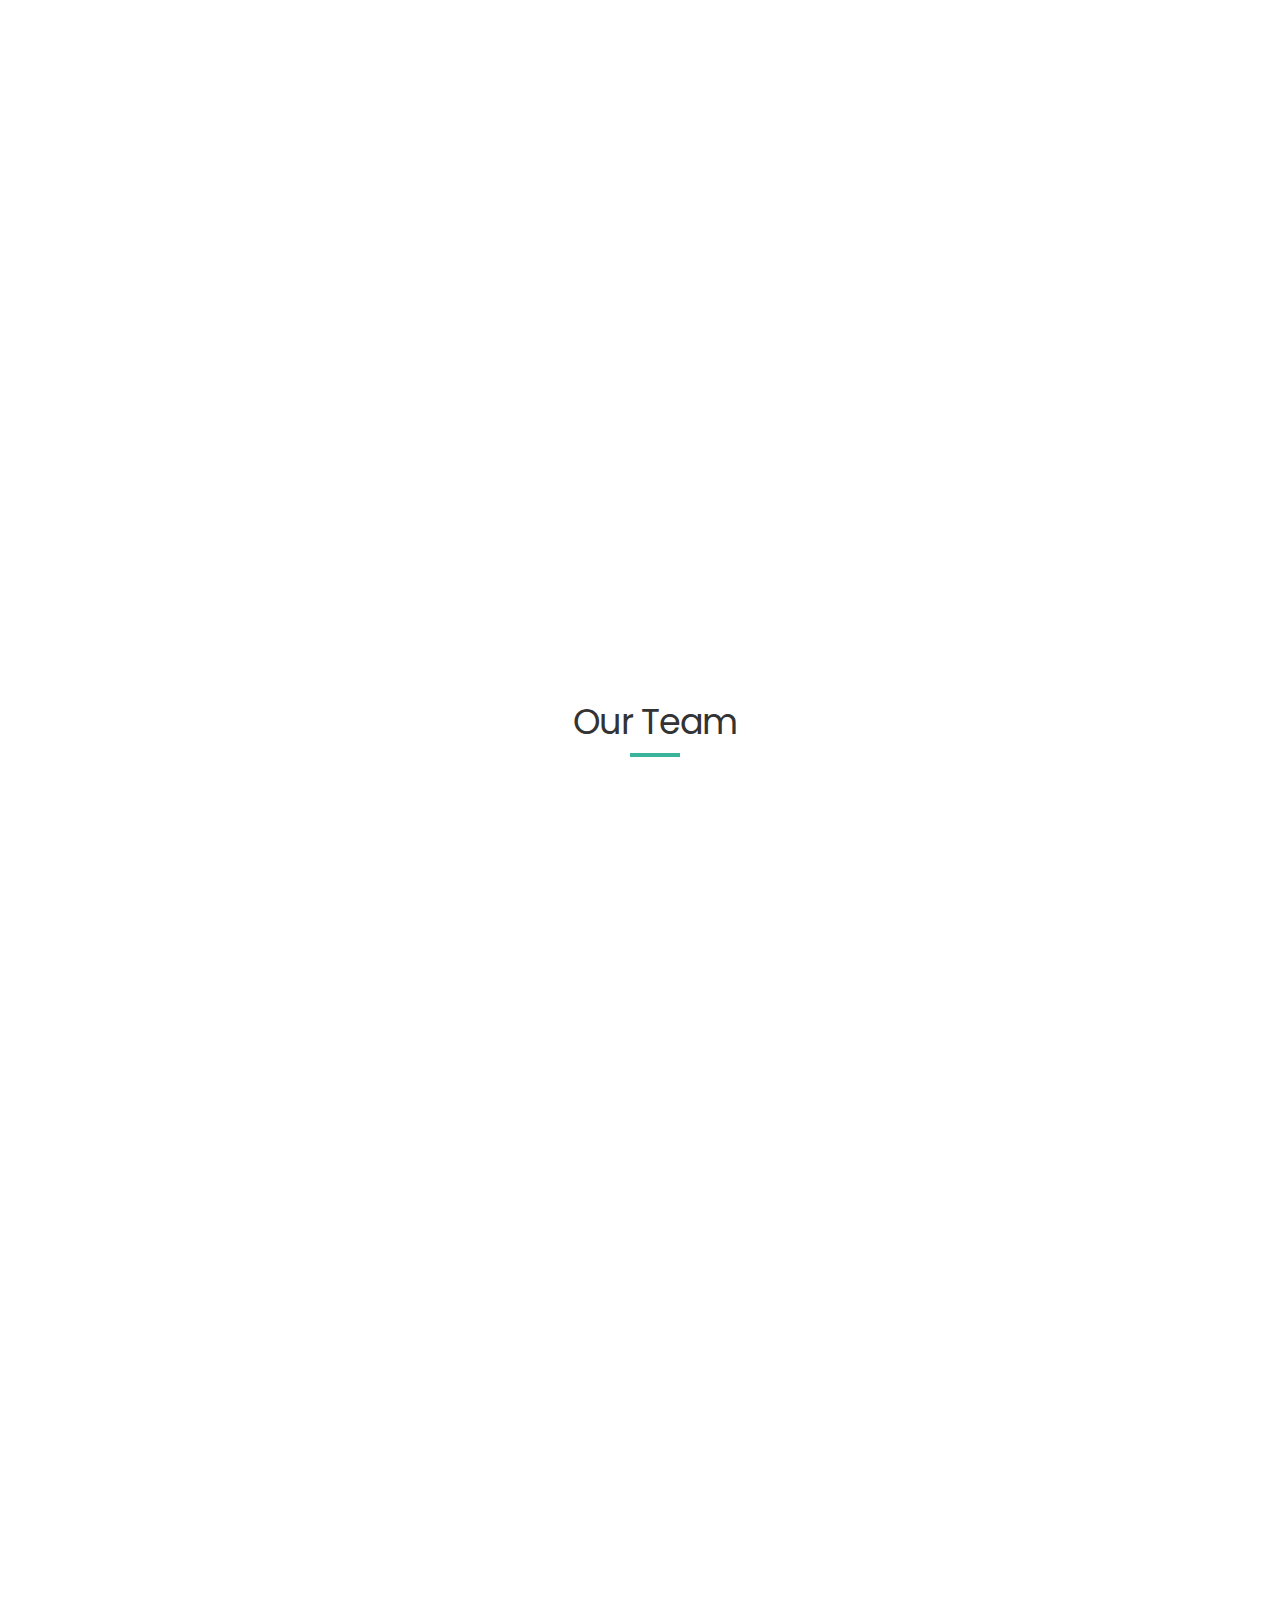
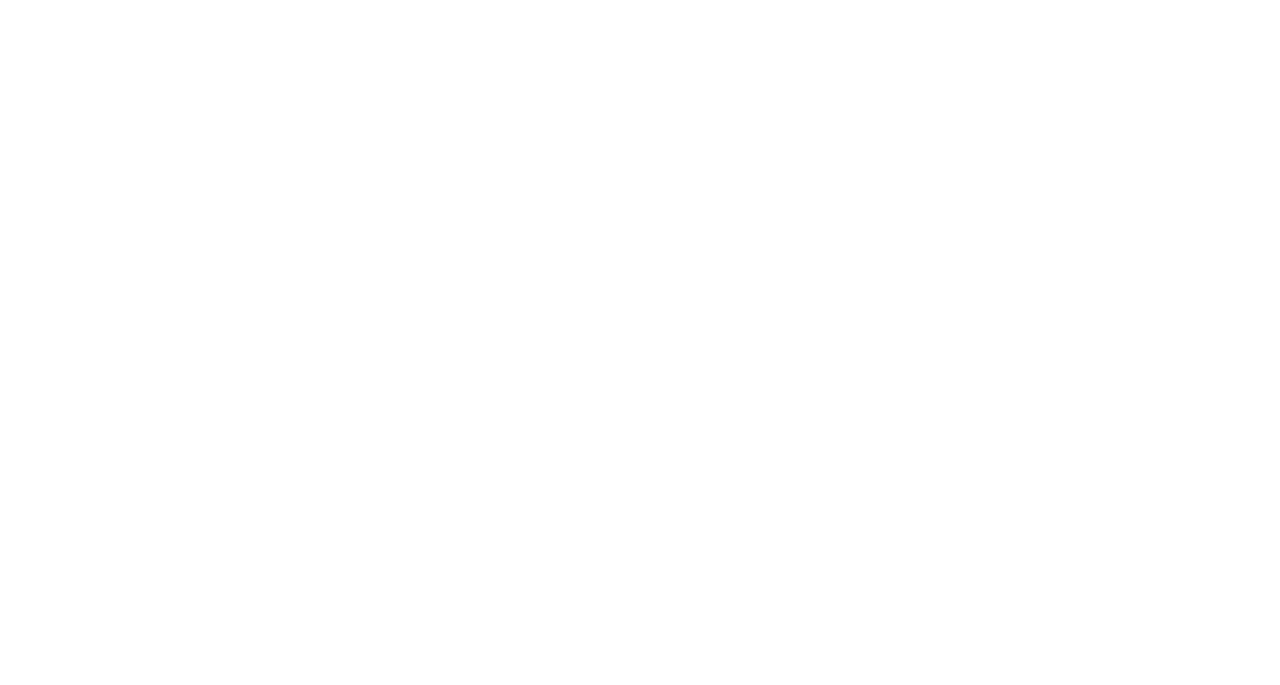
==== commit 1041b0e6: "Update index.html" ====
--- a/index.html
+++ b/index.html
@@ -67,7 +67,7 @@
                     <div class="header-info">
                         <div class="info-inner">
                             <span class="icontop"><img src="images/phone-icon.png" alt="#"></span>
-                            <span class="iconcont"><a href="tel:800 123 456">+91-98499 91113</a></span>
+                            <span class="iconcont"><a href="tel:89785 36389">+91-89785 36389</a></span>
                         </div>
                         <div class="info-inner">
                             <span class="icontop"><i class="fa fa-envelope" aria-hidden="true"></i></span>
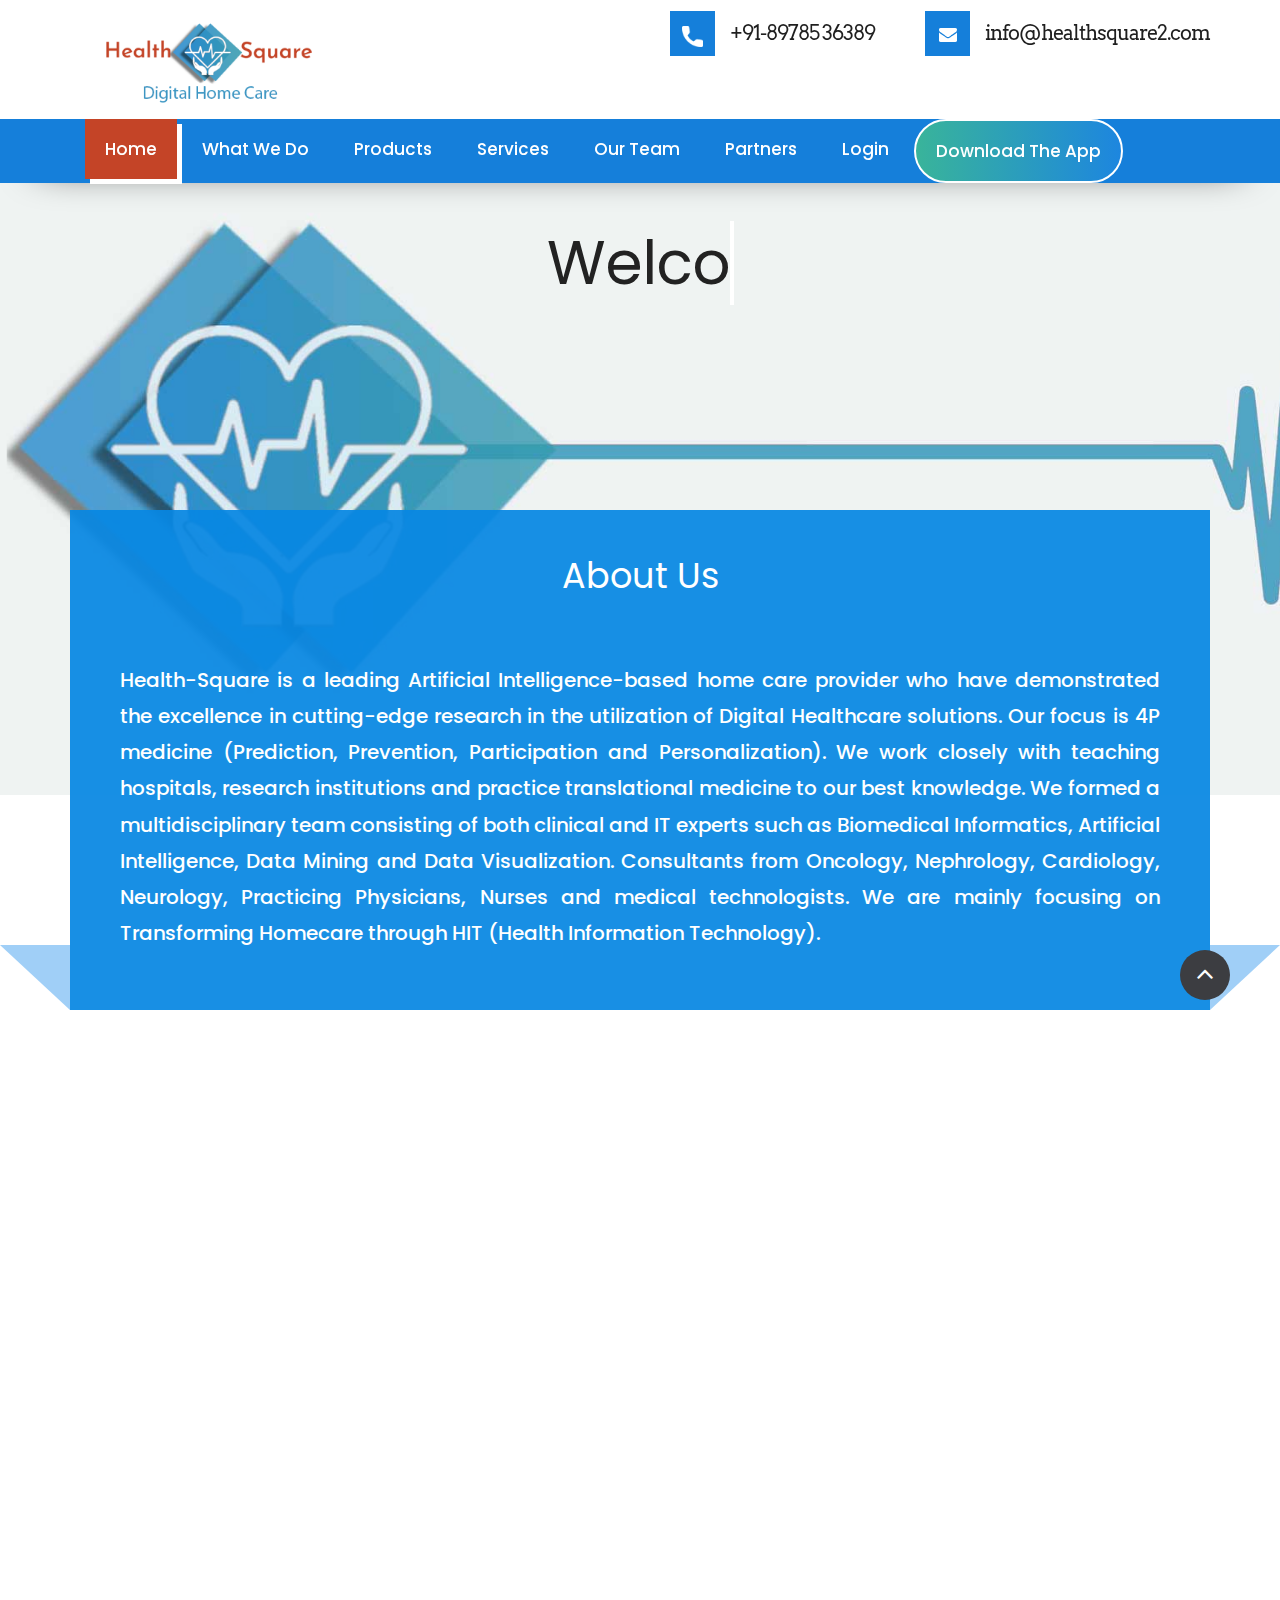
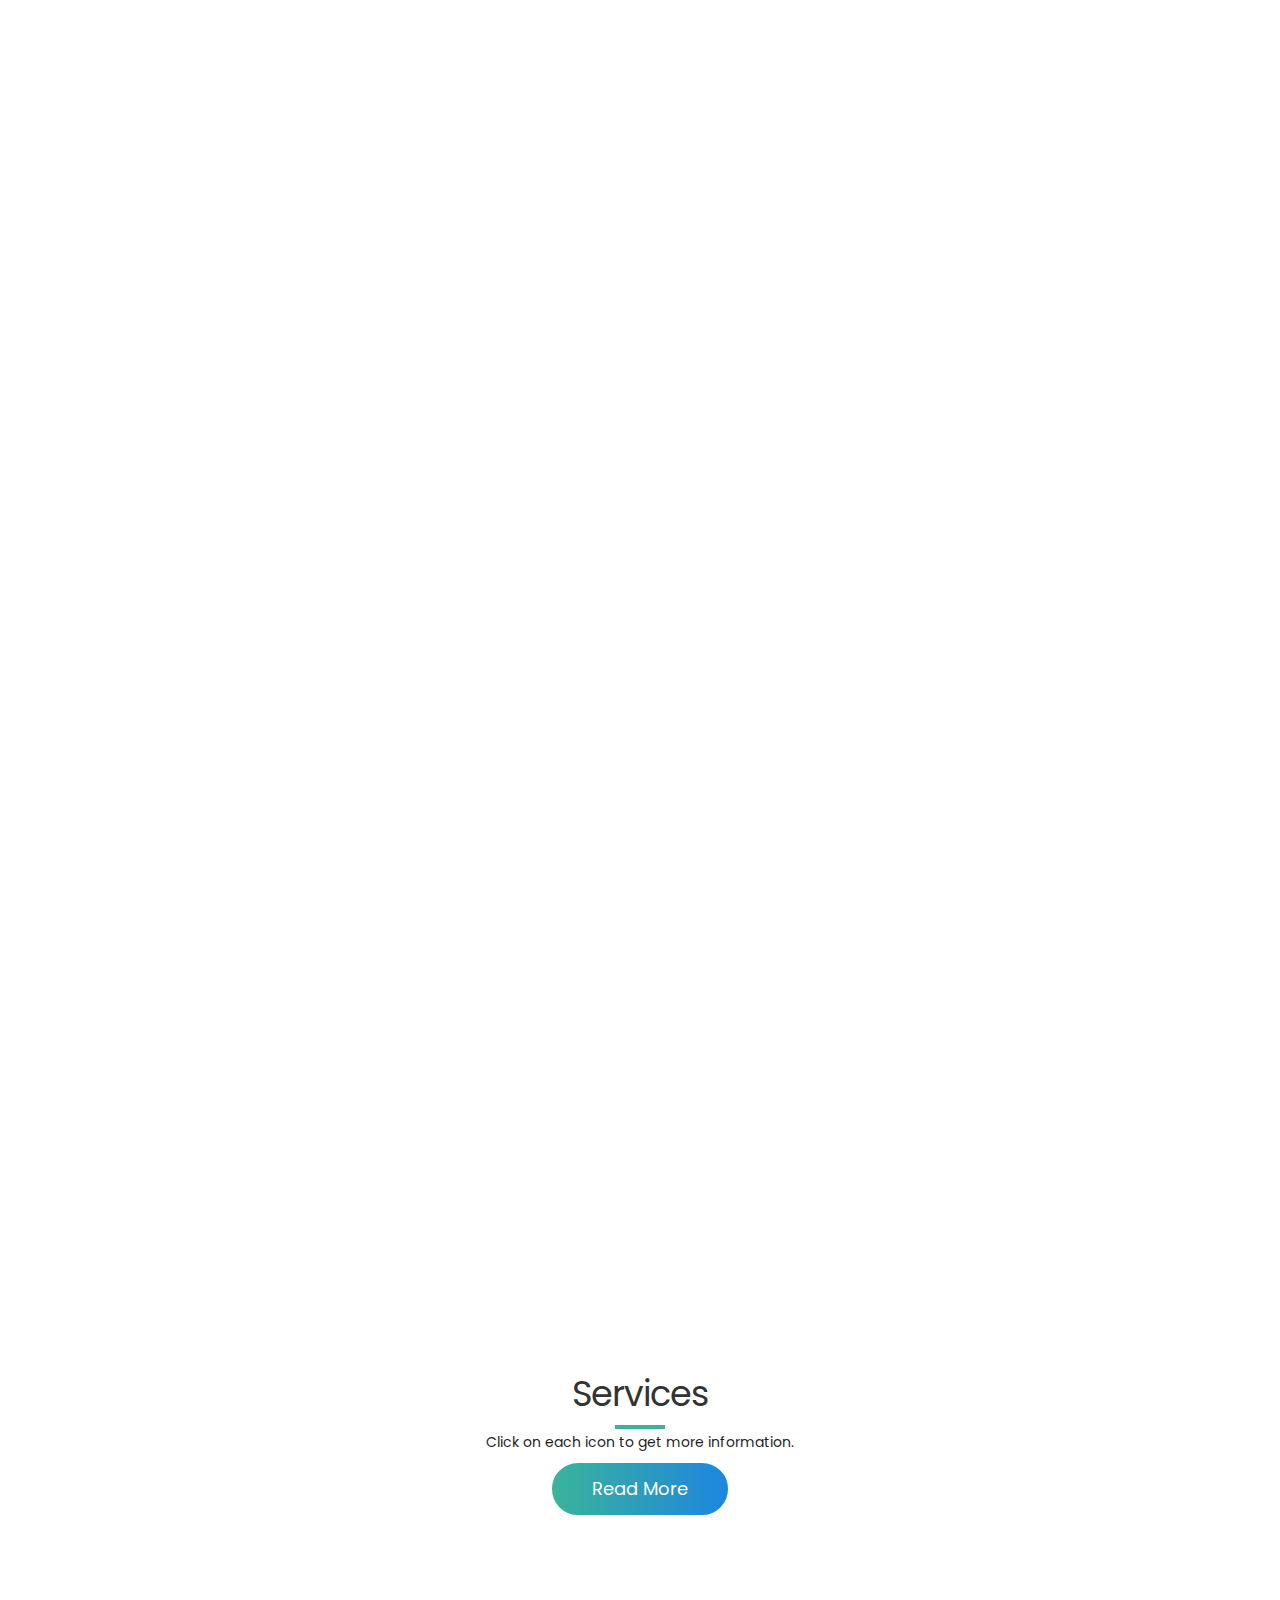
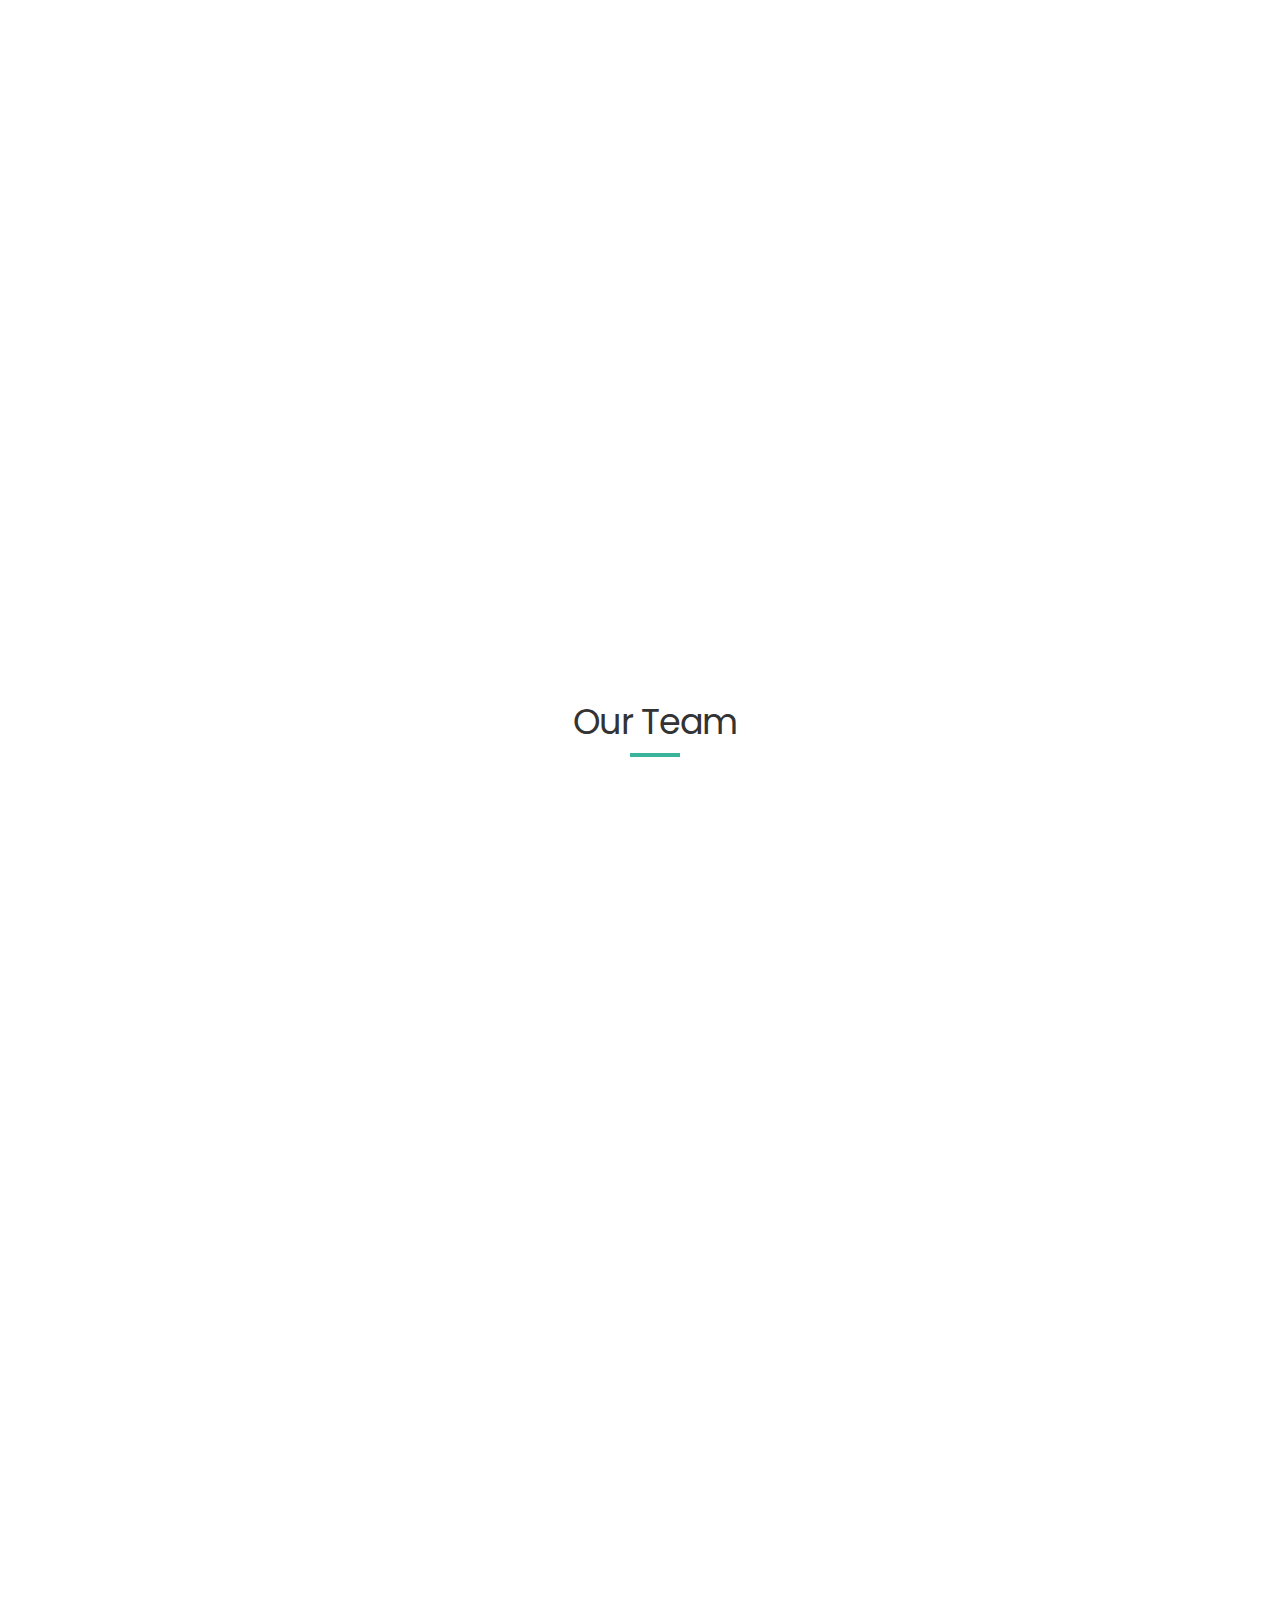
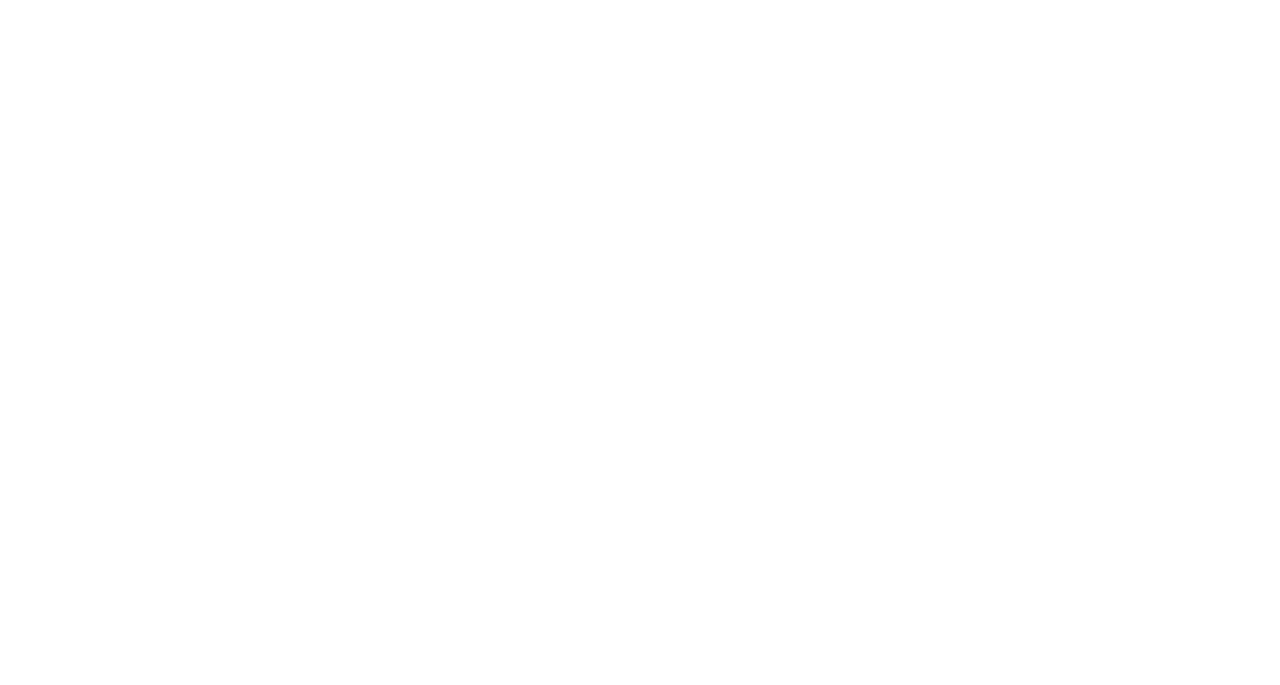
==== commit 4ee6aa19: "Update index.html" ====
--- a/index.html
+++ b/index.html
@@ -636,7 +636,7 @@
                                 <h3>CONTACT US</h3>
                                 <p style="text-align:justify; color: rgb(47, 47, 47);"><i class="fa fa-map-marker" aria-hidden="true"></i> Hyderabad, India</p>
                                 <p style="text-align:justify; color: rgb(47, 47, 47);"><i class="fa fa-paper-plane" aria-hidden="true"></i> info@healthsquare2.com</p>
-                                <p style="text-align:justify; color: rgb(47, 47, 47);"><i class="fa fa-phone" aria-hidden="true"></i> (+91) 98499 91113</p>
+                                <p style="text-align:justify; color: rgb(47, 47, 47);"><i class="fa fa-phone" aria-hidden="true"></i> (+91) 89785 36389</p>
                             </div>
                         </div>
                     </div>
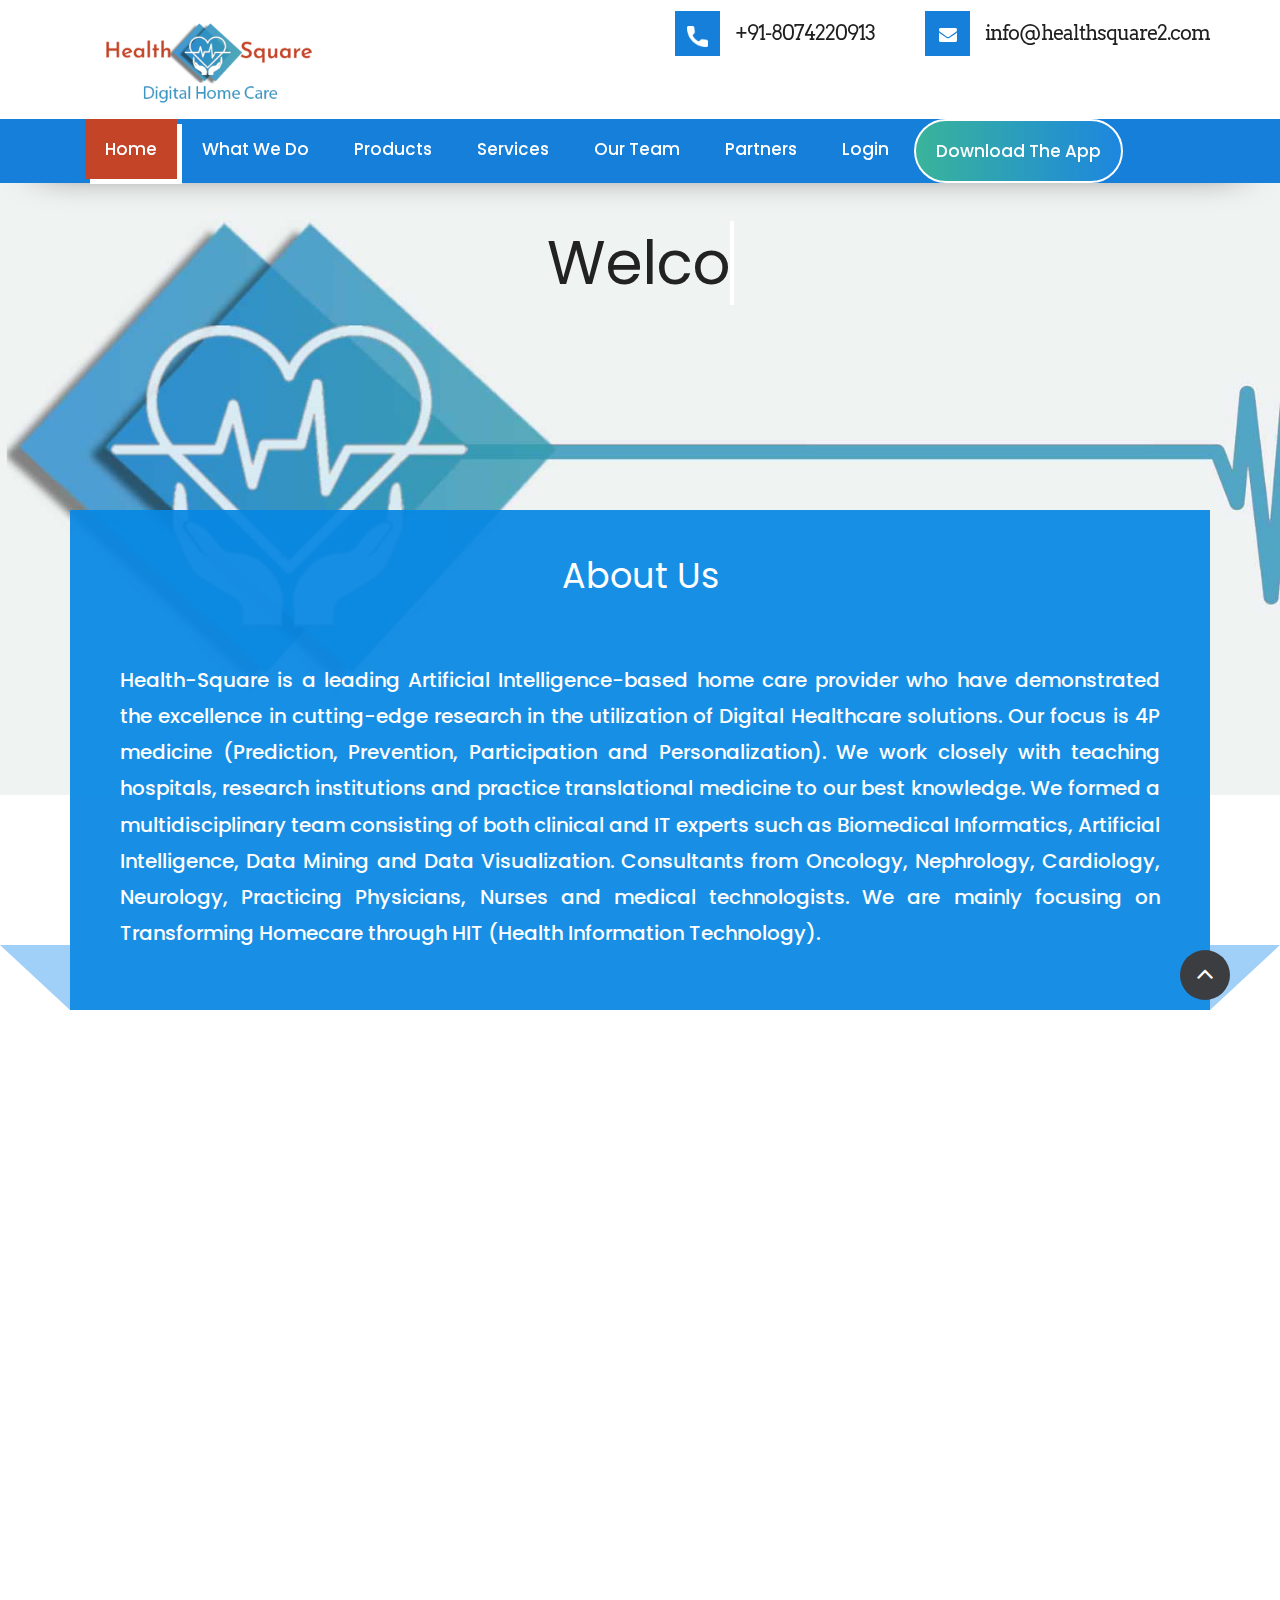
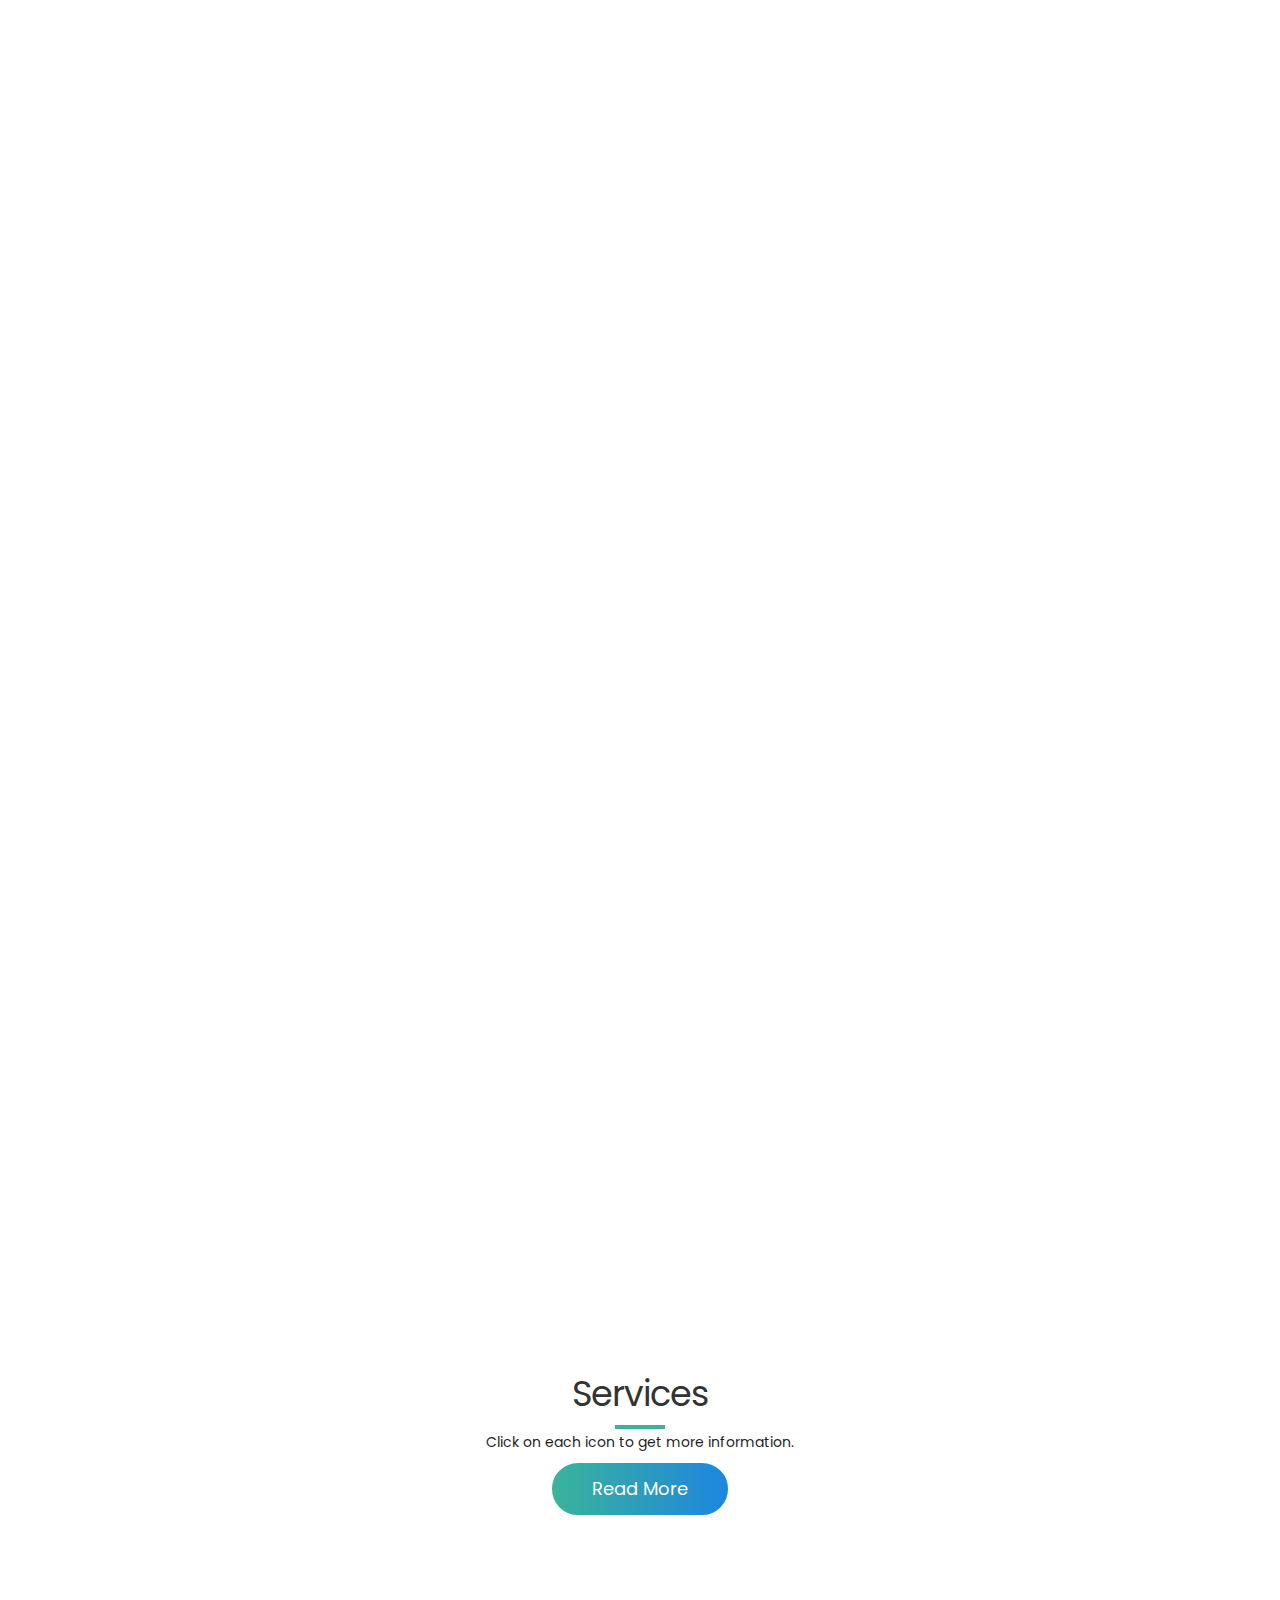
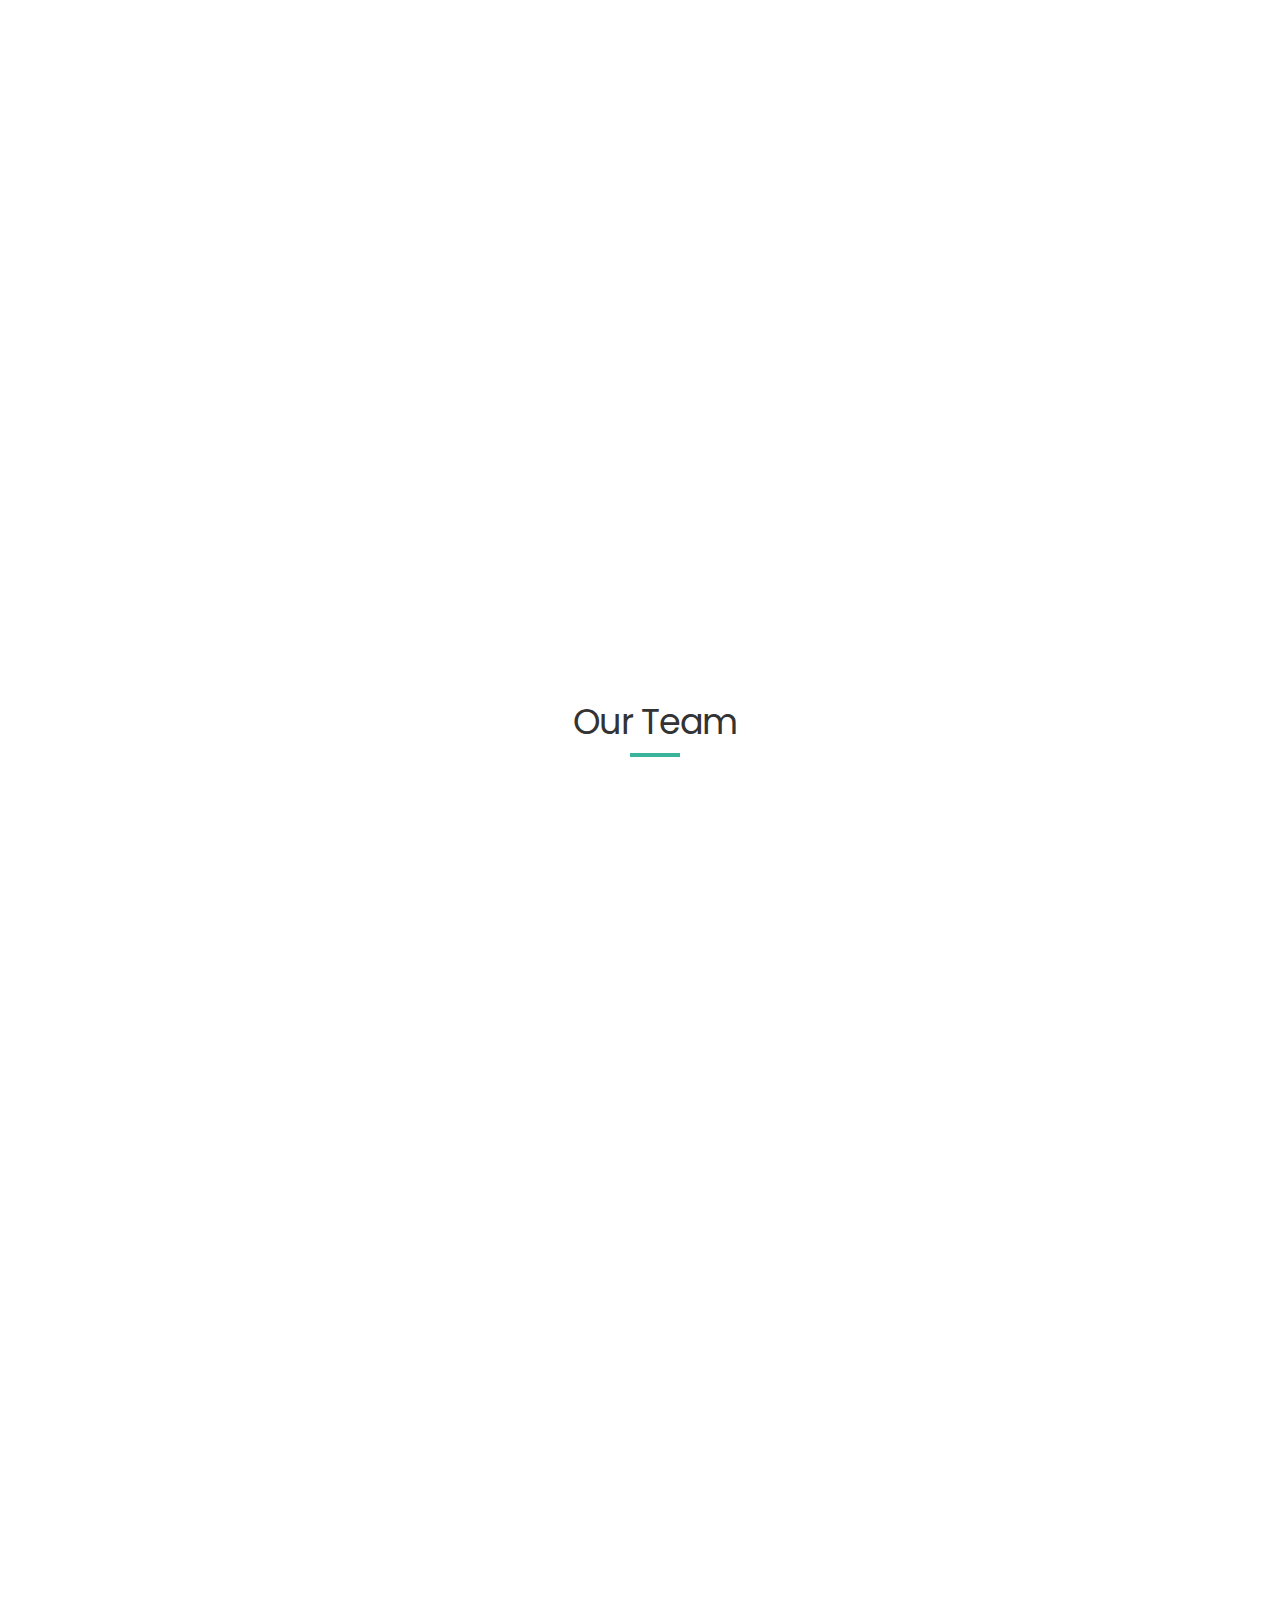
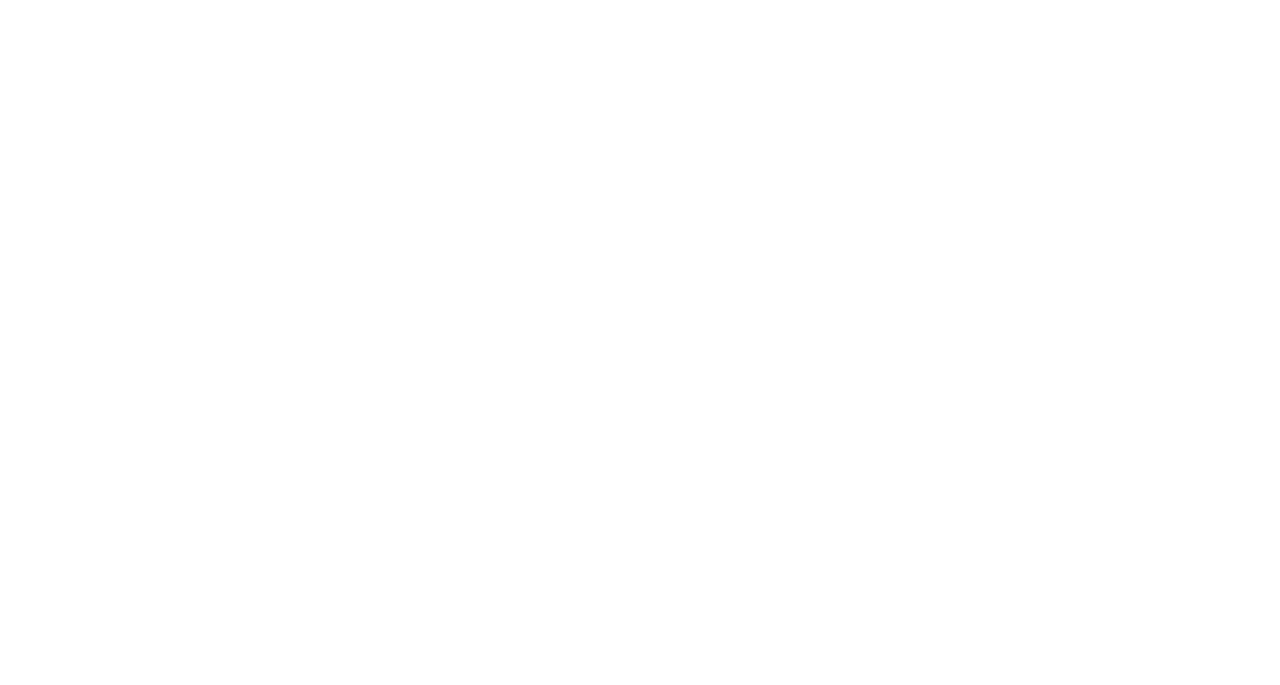
==== commit e9943652: "phone" ====
--- a/index.html
+++ b/index.html
@@ -67,7 +67,7 @@
                     <div class="header-info">
                         <div class="info-inner">
                             <span class="icontop"><img src="images/phone-icon.png" alt="#"></span>
-                            <span class="iconcont"><a href="tel:89785 36389">+91-89785 36389</a></span>
+                            <span class="iconcont"><a href="tel:8074220913">+91-8074220913</a></span>
                         </div>
                         <div class="info-inner">
                             <span class="icontop"><i class="fa fa-envelope" aria-hidden="true"></i></span>
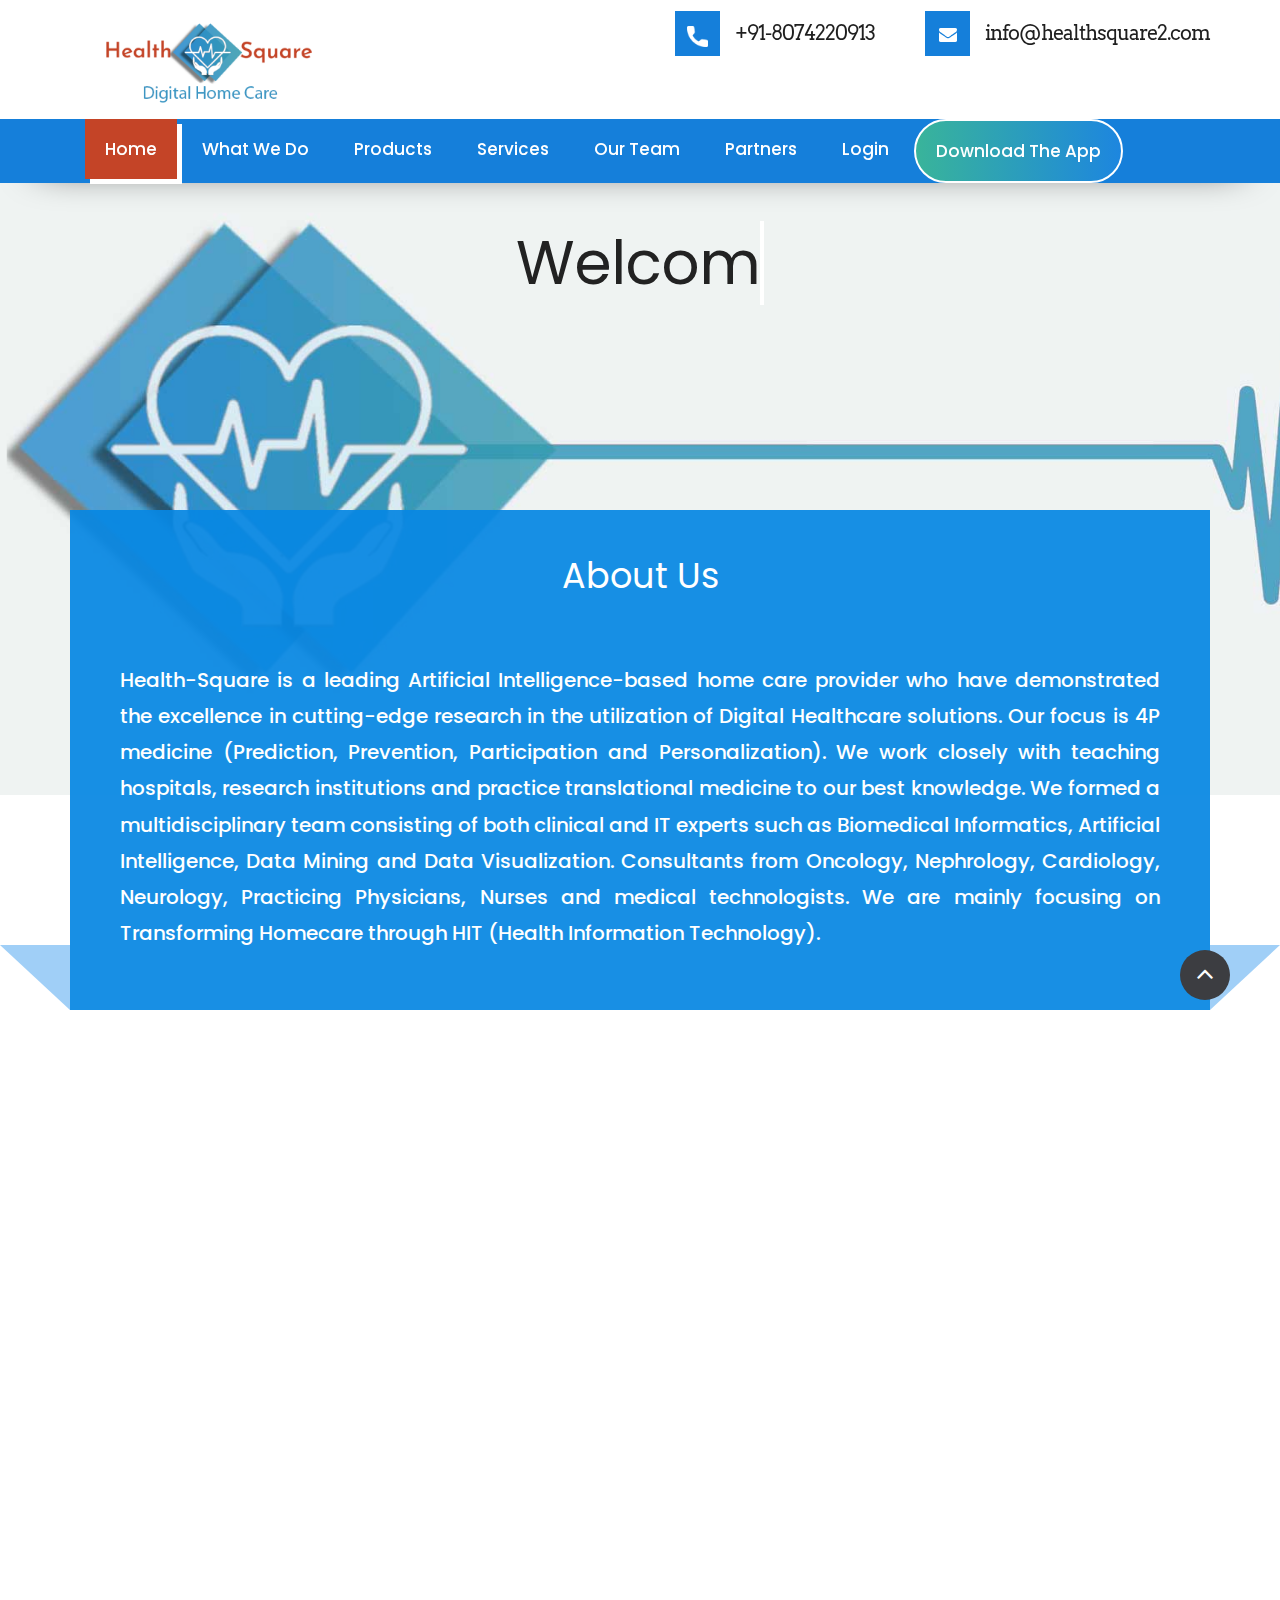
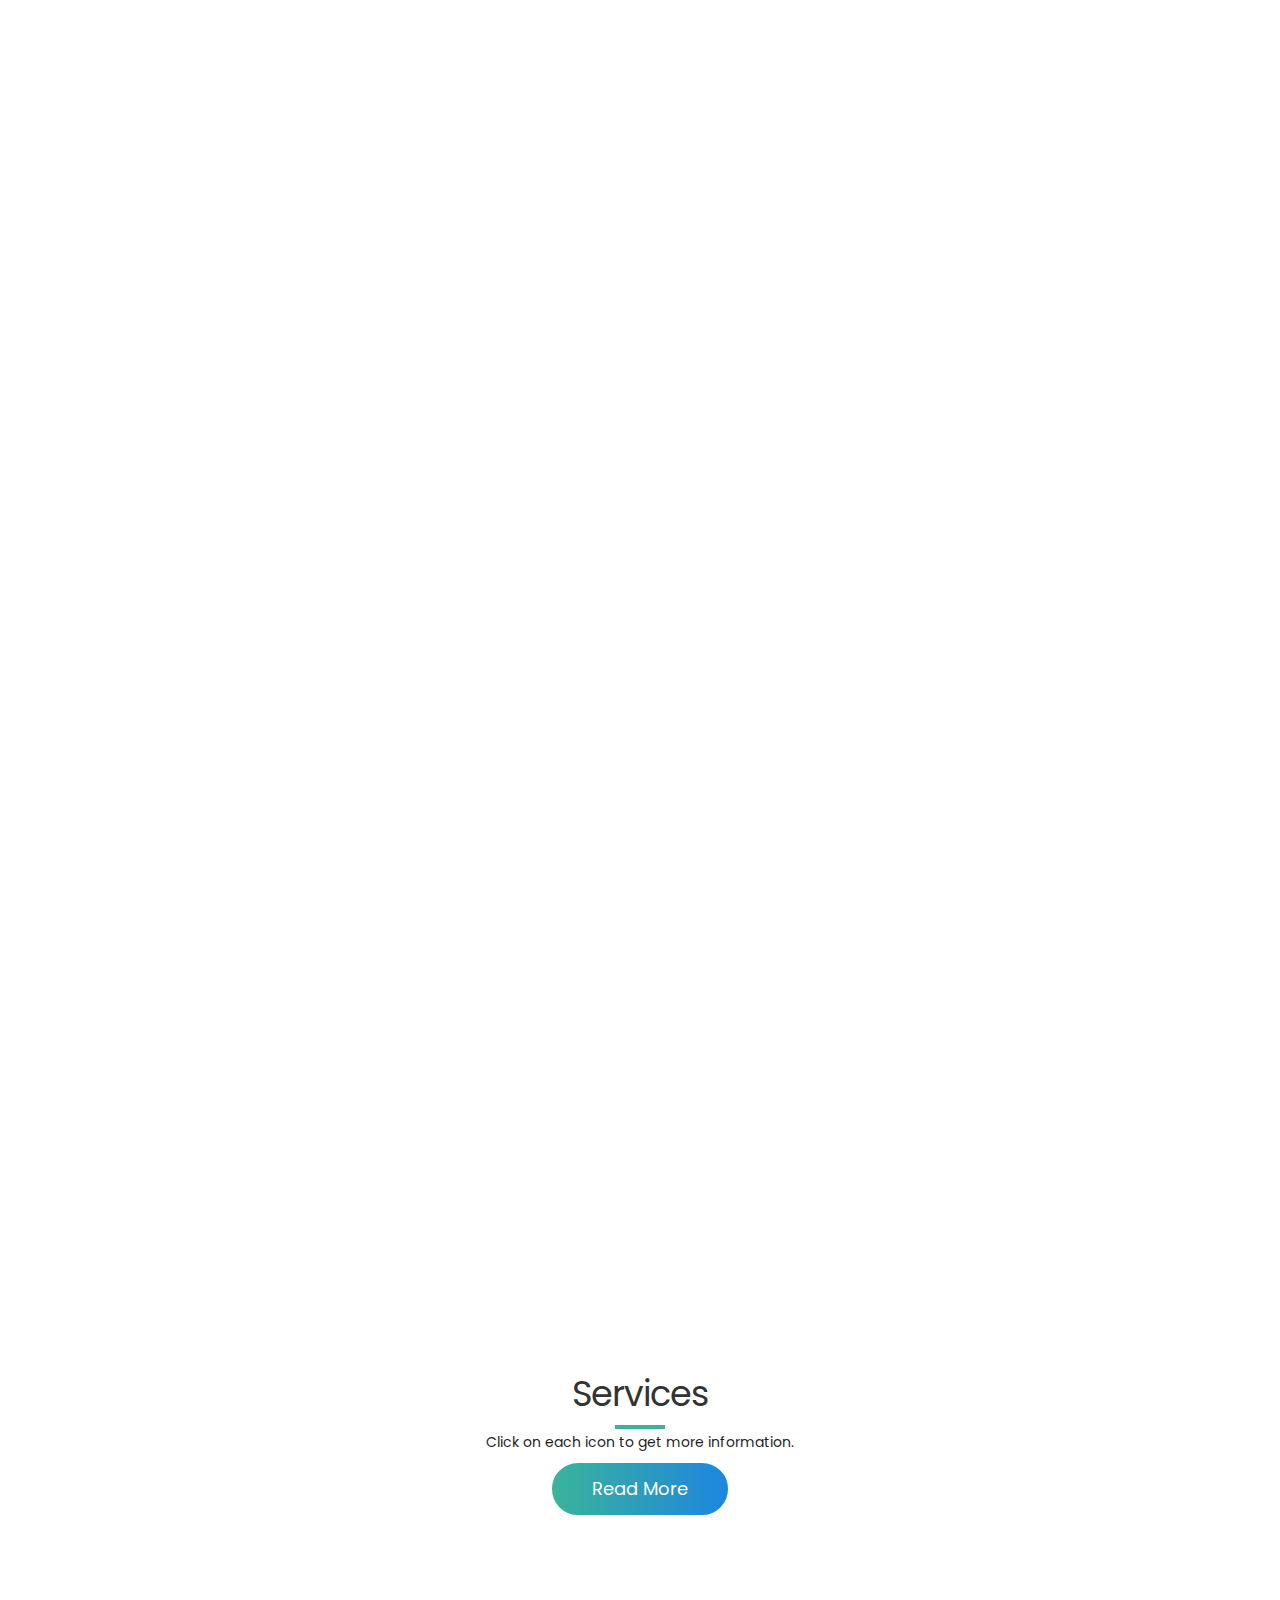
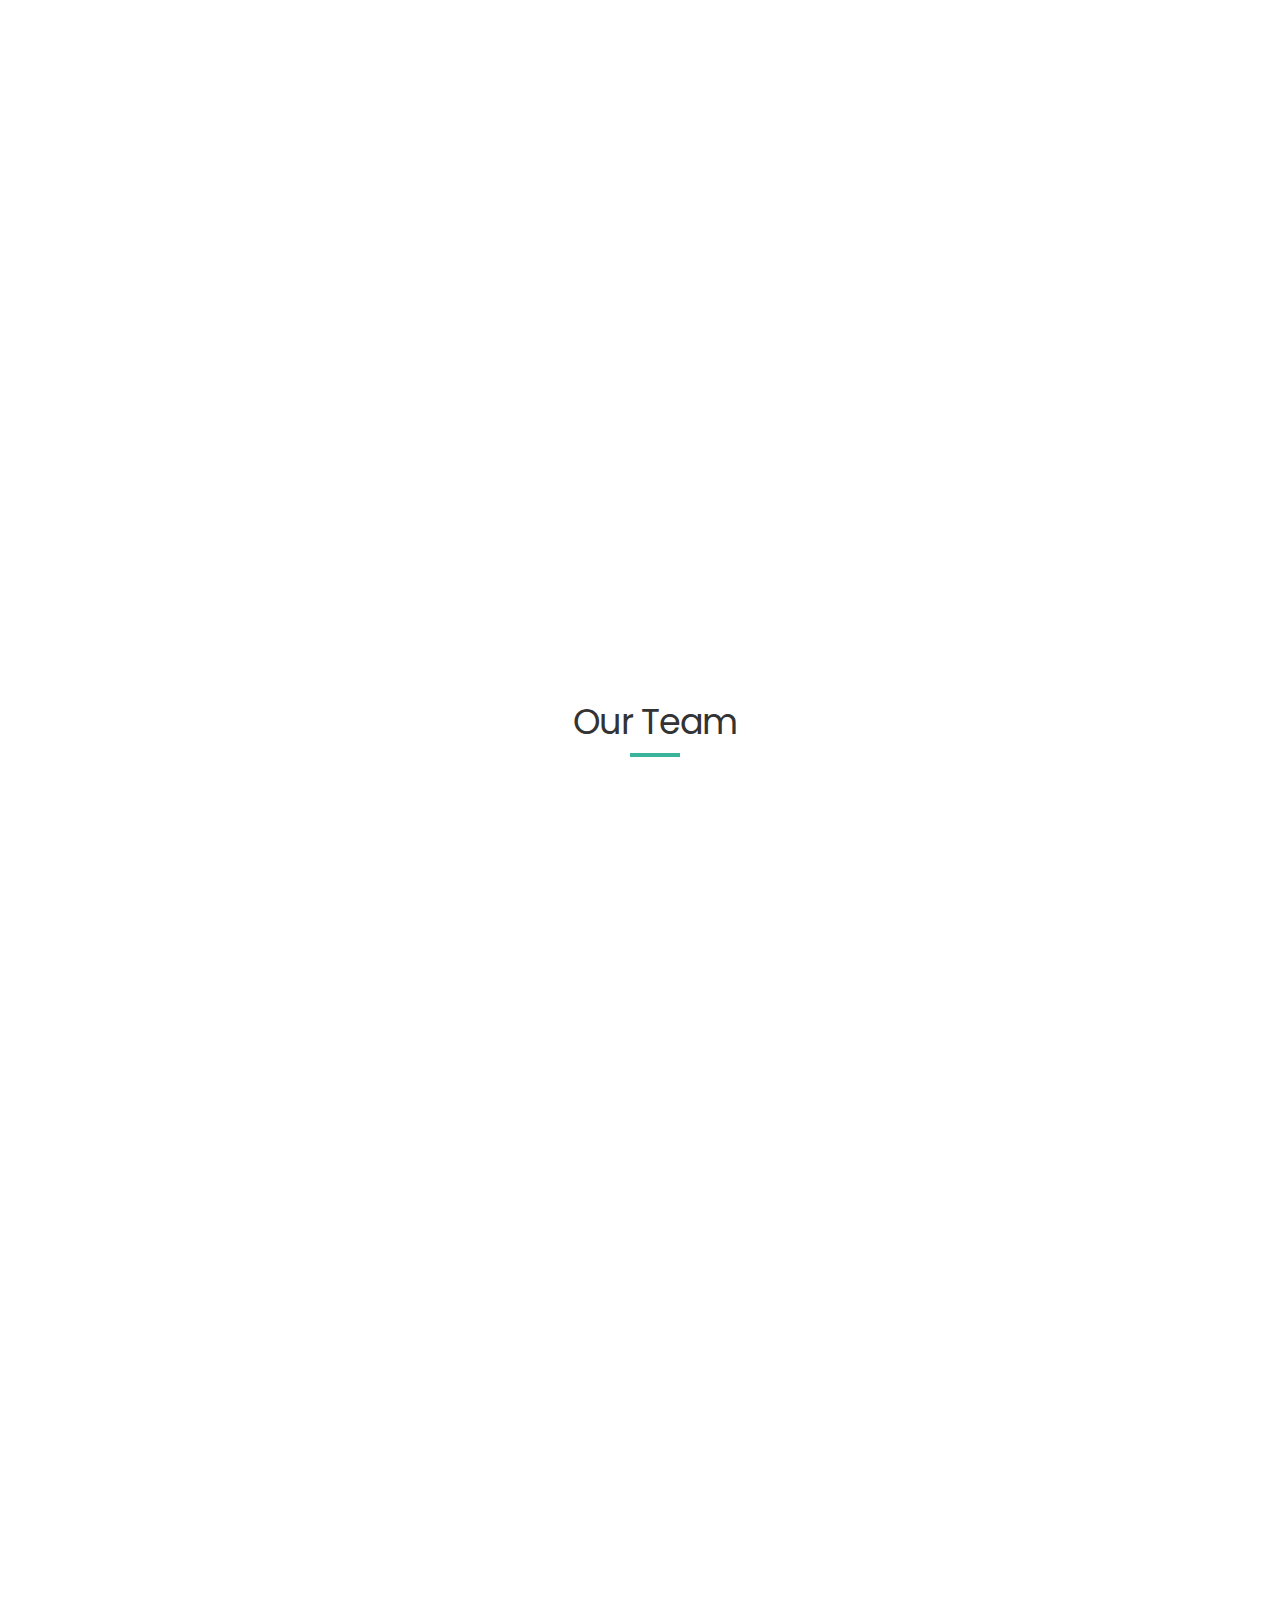
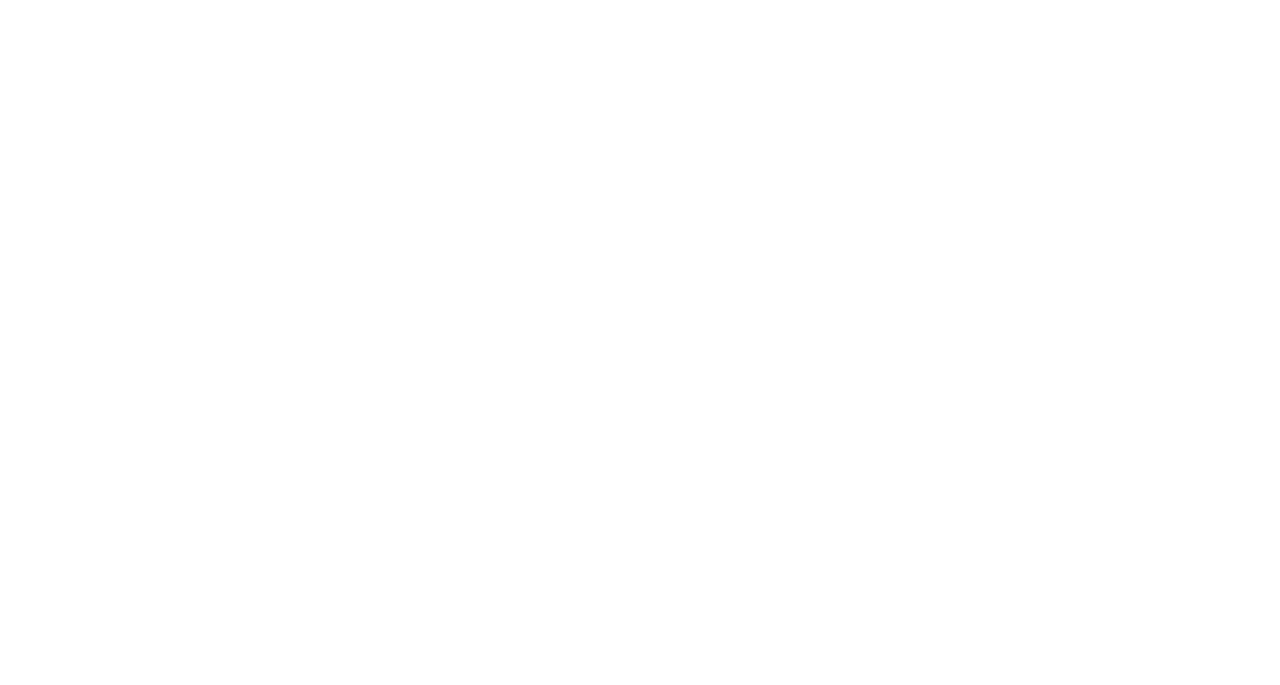
==== commit d5c69f8e: "Update index.html" ====
--- a/index.html
+++ b/index.html
@@ -357,7 +357,7 @@
                         <div class="col-lg-4 col-md-4 col-sm-12 col-xs-12 wow fadeIn" data-wow-duration="1s" data-wow-delay="0.2s" style="visibility: visible; animation-duration: 1s; animation-delay: 0.2s; animation-name: fadeIn;">
                             <div class="widget clearfix">
                                 <!-- <img src="images/doctor_01.jpg" alt="" style="width:330px; height:330px;" class="img-responsive img-rounded"> -->
-                                <a href="dr-shabbir" target="_blank">
+                                <a href="http://profshabbir.com/" target="_blank">
                                     <img src="images/doctor_01.jpg" alt="" style="width:330px; height:330px;" class="img-responsive img-rounded">
                                     <div class="widget-title">
                                         <h3>Prof. Dr. Shabbir Syed-Abdul</h3>
